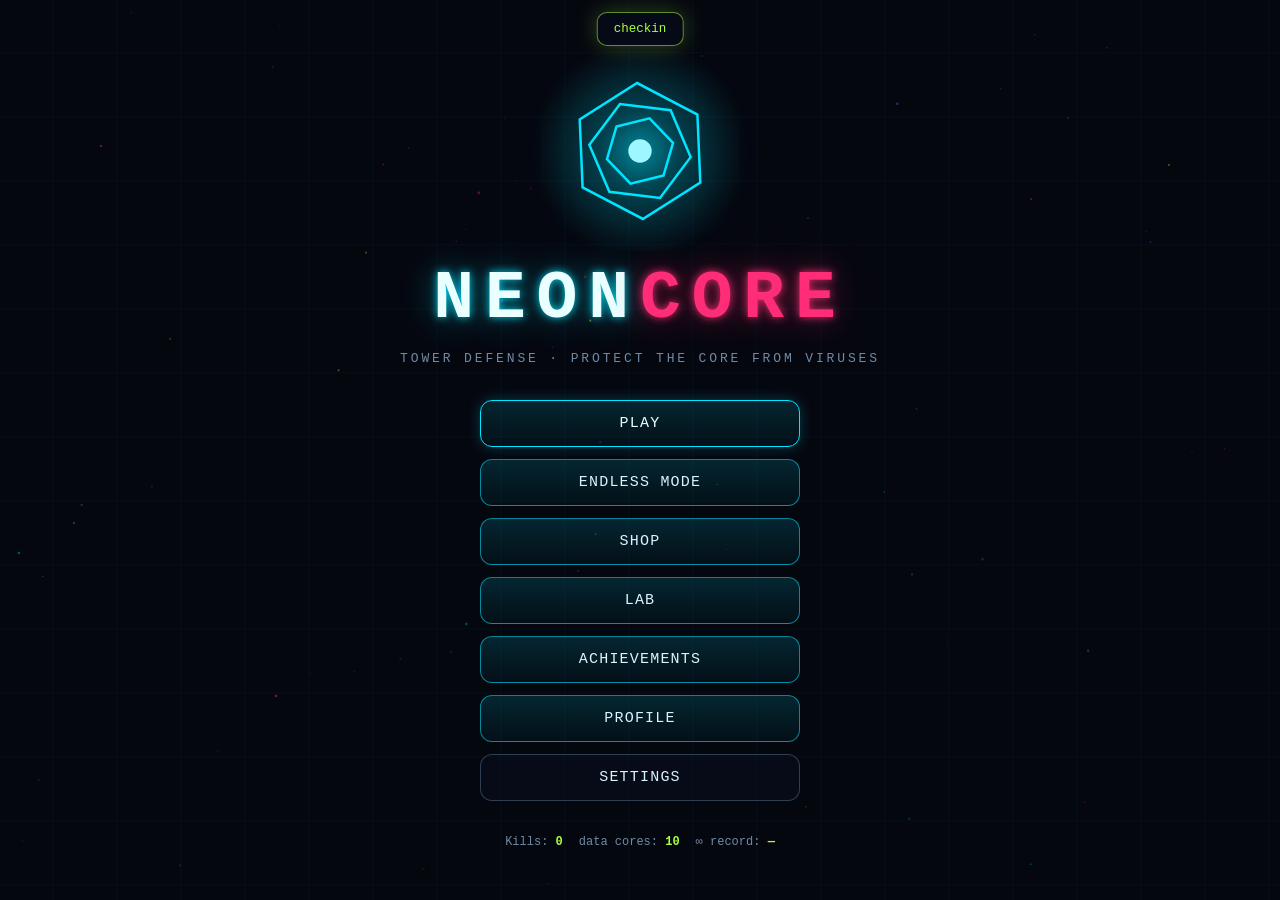
==== index.html @ 655d0794 "Revive for cores on defeat (cost doubles per use), consolation cores, repeat-win cores" ====
<!DOCTYPE html>
<html lang="ru">
<head>
<meta charset="utf-8">
<meta name="viewport" content="width=device-width, initial-scale=1, maximum-scale=1, user-scalable=no, viewport-fit=cover">
<meta name="theme-color" content="#05070f">
<title>NEON CORE — tower defense</title>
<!-- Официальный SDK Telegram Mini Apps: если страница открыта вне Telegram, объект просто не используется -->
<script src="https://telegram.org/js/telegram-web-app.js"></script>
<style>
/* ============ NEON CORE — стили ============ */
:root{
  --bg:#05070f; --bg2:#0a1024;
  --panel:rgba(13,20,40,.88); --panel2:rgba(7,11,24,.92);
  --line:rgba(0,229,255,.22); --line2:rgba(0,229,255,.55);
  --cyan:#00e5ff; --pink:#ff2d78; --lime:#a8ff3e; --amber:#ffb020;
  --violet:#9d5cff; --red:#ff3355; --ice:#4dc3ff;
  --text:#d9f4ff; --dim:#6f8aa8;
  --mono:'Consolas','Cascadia Mono','JetBrains Mono','Courier New',monospace;
  --sans:'Segoe UI',system-ui,-apple-system,Roboto,'Helvetica Neue',sans-serif;
}
*{box-sizing:border-box;margin:0;padding:0}
html,body{height:100%;overflow:hidden}
body{
  background:var(--bg);color:var(--text);font-family:var(--sans);
  -webkit-user-select:none;user-select:none;-webkit-tap-highlight-color:transparent;
  overscroll-behavior:none;
}
button{font-family:inherit;color:inherit;background:none;border:none;cursor:pointer;touch-action:manipulation}
h1,h2,h3{font-weight:600}

/* ---------- фоновая канва меню ---------- */
#bgfx{position:fixed;inset:0;width:100%;height:100%;z-index:0;display:block}

/* ---------- экраны ---------- */
.screen{position:fixed;inset:0;z-index:2;display:none;flex-direction:column}
.screen.active{display:flex}

/* ---------- верхняя панель списков ---------- */
.topbar{
  display:flex;align-items:center;gap:12px;padding:10px 14px;
  padding-top:calc(10px + env(safe-area-inset-top));
  border-bottom:1px solid var(--line);background:var(--panel2);z-index:3;
}
.topbar h2{font-family:var(--mono);letter-spacing:.14em;text-transform:uppercase;font-size:15px;color:var(--cyan);text-shadow:0 0 12px rgba(0,229,255,.6)}
.topbar .chip{margin-left:auto}

/* ---------- кнопки ---------- */
.btn{
  font-family:var(--mono);font-size:13px;letter-spacing:.08em;text-transform:uppercase;
  color:var(--text);background:linear-gradient(180deg,rgba(0,229,255,.14),rgba(0,229,255,.04));
  border:1px solid var(--line2);border-radius:10px;padding:10px 16px;
  transition:box-shadow .15s,transform .05s,background .15s;
}
.btn:hover{box-shadow:0 0 18px rgba(0,229,255,.35);background:linear-gradient(180deg,rgba(0,229,255,.22),rgba(0,229,255,.08))}
.btn:active{transform:scale(.97)}
.btn.primary{border-color:var(--cyan);color:#eaffff;box-shadow:0 0 14px rgba(0,229,255,.25)}
.btn.primary:hover{box-shadow:0 0 26px rgba(0,229,255,.55)}
.btn.danger{border-color:rgba(255,51,85,.6);background:linear-gradient(180deg,rgba(255,51,85,.16),rgba(255,51,85,.05))}
.btn.danger:hover{box-shadow:0 0 18px rgba(255,51,85,.45)}
.btn.ghost{border-color:rgba(111,138,168,.4);background:rgba(10,16,34,.5)}
.btn.big{padding:14px 22px;font-size:15px;border-radius:12px}
.btn:disabled{opacity:.38;cursor:default;box-shadow:none}
.btn.back{padding:8px 14px;font-size:16px}

/* ---------- чипы ---------- */
.chip{
  display:inline-flex;align-items:center;gap:6px;
  background:var(--panel2);border:1px solid var(--line);border-radius:999px;
  padding:6px 12px;font-family:var(--mono);font-size:13px;white-space:nowrap;
}
.chip.cores{color:var(--lime);border-color:rgba(168,255,62,.4);text-shadow:0 0 10px rgba(168,255,62,.5)}

/* ---------- панели ---------- */
/* без backdrop-filter: панели висят над канвой, которая перерисовывается каждый кадр —
   блюр подложки заставил бы пересчитываться на каждом кадре и ронял FPS */
.panel{
  background:rgba(13,20,40,.93);
  border:1px solid var(--line);border-radius:14px;
  box-shadow:0 0 24px rgba(0,229,255,.07),inset 0 0 44px rgba(0,229,255,.03);
}

/* ---------- меню ---------- */
#screen-menu{align-items:center;justify-content:center;text-align:center;gap:8px;padding:20px}
#logo{filter:drop-shadow(0 0 18px rgba(0,229,255,.35))}
.title{
  font-family:var(--mono);font-size:clamp(40px,9vw,68px);letter-spacing:.16em;
  color:#eaffff;text-shadow:0 0 8px rgba(0,229,255,.9),0 0 34px rgba(0,229,255,.45);
  margin-top:6px;line-height:1;
}
.title span{color:var(--pink);text-shadow:0 0 8px rgba(255,45,120,.9),0 0 34px rgba(255,45,120,.5)}
.tagline{font-family:var(--mono);font-size:13px;color:var(--dim);letter-spacing:.22em;text-transform:uppercase;margin:10px 0 26px}
.menu-btns{display:flex;flex-direction:column;gap:12px;width:min(320px,84vw)}
.menu-stats{margin-top:26px;font-family:var(--mono);font-size:12px;color:var(--dim);display:flex;gap:16px;flex-wrap:wrap;justify-content:center}
.menu-stats b{color:var(--lime);font-weight:600}

/* ---------- списки (карты / лаба / ачивки) ---------- */
.scroll-list{flex:1;overflow-y:auto;padding:16px;scrollbar-width:thin}
.scroll-list::-webkit-scrollbar{width:8px}
.scroll-list::-webkit-scrollbar-thumb{background:rgba(0,229,255,.25);border-radius:4px}

/* карты */
.map-grid{display:grid;grid-template-columns:repeat(auto-fill,minmax(230px,1fr));gap:14px;max-width:1100px;margin:0 auto;width:100%}
.map-card{position:relative;padding:12px;cursor:pointer;transition:box-shadow .15s,transform .1s}
.map-card:hover{box-shadow:0 0 26px rgba(0,229,255,.28)}
.map-card canvas{width:100%;height:96px;display:block;border-radius:8px;background:rgba(3,6,14,.8);border:1px solid rgba(0,229,255,.12)}
.map-card .mc-name{font-family:var(--mono);letter-spacing:.08em;text-transform:uppercase;font-size:13px;margin:10px 2px 4px;display:flex;justify-content:space-between;align-items:baseline;gap:6px}
.map-card .mc-name span{overflow:hidden;text-overflow:ellipsis;white-space:nowrap}
.map-card .mc-name em{font-style:normal;color:var(--dim);font-size:11px;white-space:nowrap;flex-shrink:0}
.map-card .mc-row{display:flex;justify-content:space-between;align-items:center;gap:6px;flex-wrap:wrap;margin-top:6px}
.map-card.locked{opacity:.55;cursor:default}
.map-card.locked:hover{box-shadow:none}
.mc-lock{position:absolute;inset:0;display:flex;flex-direction:column;align-items:center;justify-content:center;gap:6px;background:rgba(4,7,16,.72);border-radius:14px;font-family:var(--mono);font-size:12px;letter-spacing:.1em;color:var(--dim)}
.mc-lock b{color:var(--amber);font-size:16px}
.stars{display:flex;gap:3px}
.stars svg{width:17px;height:17px;fill:rgba(111,138,168,.35)}
.stars svg.on{fill:var(--amber);filter:drop-shadow(0 0 5px rgba(255,176,32,.8))}

/* лаборатория */
.lab-list{display:flex;flex-direction:column;gap:12px;max-width:640px;margin:0 auto;width:100%}
.track{display:flex;gap:14px;padding:14px;align-items:center}
.track .t-icon{width:46px;height:46px;flex:none;display:flex;align-items:center;justify-content:center;border-radius:10px;border:1px solid var(--line);background:rgba(0,229,255,.05)}
.track .t-icon svg{width:26px;height:26px;fill:none;stroke:var(--cyan);stroke-width:1.6}
.track .t-main{flex:1;min-width:0}
.track .t-name{font-family:var(--mono);font-size:13px;letter-spacing:.08em;text-transform:uppercase}
.track .t-desc{font-size:12px;color:var(--dim);margin-top:3px}
.track .t-desc b{color:var(--lime);font-weight:600}
.pips{display:flex;gap:4px;margin-top:7px}
.pips i{width:22px;height:6px;border-radius:3px;background:rgba(111,138,168,.25)}
.pips i.on{background:var(--lime);box-shadow:0 0 8px rgba(168,255,62,.6)}
.track .t-buy{display:flex;flex-direction:column;align-items:center;gap:5px}
.track .t-buy .btn{padding:8px 14px;font-size:12px}

/* магазин */
.shop-h{font-family:var(--mono);letter-spacing:.12em;text-transform:uppercase;font-size:12.5px;color:var(--cyan);text-shadow:0 0 10px rgba(0,229,255,.5);margin:18px 2px 8px}
.shop-item{display:flex;align-items:center;gap:12px;padding:10px 12px;margin:8px 0}
.shop-item.sel{border-color:rgba(168,255,62,.5);box-shadow:0 0 16px rgba(168,255,62,.15)}
.shop-item canvas{width:150px;height:44px;flex-shrink:0;background:rgba(3,6,14,.7);border-radius:8px}
.si-main{flex:1;min-width:0}
.si-name{font-family:var(--mono);font-size:12.5px;letter-spacing:.04em}
.si-desc{font-size:11.5px;color:var(--dim);margin-top:2px}
.si-have{font-family:var(--mono);font-size:11px;color:var(--lime);margin-top:2px}
.si-price{font-family:var(--mono);font-size:13px;color:var(--lime);white-space:nowrap}
.shop-item .btn{white-space:nowrap}

/* профиль */
.stat-list{padding:8px 6px}
.stat-row{display:flex;justify-content:space-between;align-items:center;gap:10px;padding:11px 14px;border-bottom:1px solid rgba(0,229,255,.08);font-family:var(--mono);font-size:13px}
.stat-row:last-child{border-bottom:none}
.stat-row span{color:var(--dim)}
.stat-row b{color:var(--text);font-weight:600}
.stat-row b.hi{color:var(--lime);text-shadow:0 0 8px rgba(168,255,62,.4)}

/* достижения */
.ach-grid{display:grid;grid-template-columns:repeat(auto-fill,minmax(240px,1fr));gap:12px;max-width:1000px;margin:0 auto;width:100%}
.ach-card{padding:13px 14px}
.ach-card .a-name{font-family:var(--mono);font-size:13px;letter-spacing:.06em;display:flex;justify-content:space-between;gap:8px}
.ach-card .a-name .rw{color:var(--lime);font-size:12px;white-space:nowrap}
.ach-card .a-desc{font-size:12px;color:var(--dim);margin-top:5px}
.ach-card .a-bar{height:5px;border-radius:3px;background:rgba(111,138,168,.2);margin-top:9px;overflow:hidden}
.ach-card .a-bar i{display:block;height:100%;background:linear-gradient(90deg,var(--cyan),var(--lime));border-radius:3px}
.ach-card.unlocked{border-color:rgba(168,255,62,.45);box-shadow:0 0 18px rgba(168,255,62,.12)}
.ach-card.unlocked .a-name{color:var(--lime)}

/* ---------- игровой экран ---------- */
#screen-game.active{display:grid;grid-template-rows:auto 1fr auto}
#hud{
  display:flex;align-items:center;gap:8px;padding:8px 10px;flex-wrap:wrap;
  padding-top:calc(8px + env(safe-area-inset-top));
  background:var(--panel2);border-bottom:1px solid var(--line);z-index:6;
}
.hud-spacer{flex:1;min-width:8px}
#hud .chip{padding:5px 11px;font-size:13px}
#hud .chip.money{color:var(--lime);border-color:rgba(168,255,62,.35)}
#hud .chip.lives{color:#ff9db8;border-color:rgba(255,45,120,.4)}
#hud .chip.lives.low{color:var(--red);border-color:var(--red);animation:blink 1s infinite}
@keyframes blink{50%{opacity:.45}}
.hbtn{
  width:38px;height:34px;border-radius:9px;border:1px solid var(--line2);
  background:linear-gradient(180deg,rgba(0,229,255,.12),rgba(0,229,255,.03));
  font-family:var(--mono);font-size:13px;color:var(--text);display:flex;align-items:center;justify-content:center;
}
.hbtn:hover{box-shadow:0 0 14px rgba(0,229,255,.4)}
.hbtn svg{width:17px;height:17px;fill:var(--text)}
.hbtn b{font-family:var(--mono);font-size:14px;color:var(--text)}
.hbtn .cdt{position:absolute;bottom:1px;right:3px;font-family:var(--mono);font-size:9px;color:var(--amber)}
.hbtn{position:relative}
.hbtn.cd{opacity:.4}
.hbtn.ab{border-color:rgba(125,249,255,.5)}
.hbtn.arm{border-color:#7df9ff;box-shadow:0 0 16px rgba(125,249,255,.7);color:#7df9ff}
.hbtn.act{border-color:var(--amber);box-shadow:0 0 16px rgba(255,176,32,.8)}
.hbtn.on{border-color:var(--lime);color:var(--lime);box-shadow:0 0 12px rgba(168,255,62,.4)}
.pv.mod{font-family:var(--mono);letter-spacing:.04em;cursor:help}

#boardwrap{position:relative;min-height:0;overflow:hidden}
#board{position:absolute;inset:0;width:100%;height:100%;display:block;touch-action:none}

/* кнопка волны + превью */
#nextwave{
  position:absolute;right:10px;bottom:10px;z-index:5;display:flex;align-items:center;gap:10px;
  padding:8px 10px;border-radius:12px;
}
#btn-wave{padding:10px 16px;font-size:13px}
#wave-preview{display:flex;gap:7px;flex-wrap:wrap;max-width:220px}
.pv{display:inline-flex;align-items:center;gap:4px;font-family:var(--mono);font-size:11px;color:var(--dim);background:rgba(3,6,14,.6);border:1px solid rgba(111,138,168,.25);border-radius:6px;padding:3px 6px}
.pv i{width:9px;height:9px;transform:rotate(45deg);border-radius:2px;display:inline-block;box-shadow:0 0 6px currentColor}
.pv.boss i{width:13px;height:13px;border-radius:3px}

/* инспектор башни */
#inspector{position:absolute;left:10px;bottom:10px;z-index:5;width:min(300px,calc(100% - 20px));padding:12px 14px;display:none}
#inspector.open{display:block}
#inspector .i-head{display:flex;align-items:center;gap:8px}
#inspector .i-head img{width:34px;height:34px}
#inspector .i-name{font-family:var(--mono);font-size:13px;letter-spacing:.08em;text-transform:uppercase}
#inspector .i-lvl{display:flex;gap:3px;margin-top:4px}
#inspector .i-lvl i{width:16px;height:5px;border-radius:2px;background:rgba(111,138,168,.3)}
#inspector .i-lvl i.on{background:var(--cyan);box-shadow:0 0 6px rgba(0,229,255,.7)}
#inspector .i-close{margin-left:auto;font-size:15px;color:var(--dim);padding:2px 8px}
#inspector .i-stats{display:grid;grid-template-columns:1fr 1fr;gap:4px 12px;margin:10px 0;font-family:var(--mono);font-size:12px}
#inspector .i-stats span{color:var(--dim)}
#inspector .i-stats b{font-weight:600;color:var(--text);text-align:right}
#inspector .i-btns{display:flex;gap:8px;flex-wrap:wrap}
#inspector .i-btns .btn{padding:8px 12px;font-size:11px;flex:1;min-width:70px}
#inspector .i-next{font-family:var(--mono);font-size:11px;color:var(--lime);margin-bottom:8px}
#inspector .i-diff{display:flex;flex-direction:column;gap:3px;margin-bottom:10px;font-family:var(--mono);font-size:11.5px}
#inspector .i-drow{display:flex;align-items:center;gap:6px}
#inspector .i-drow span{color:var(--dim);flex:1}
#inspector .i-drow b{font-weight:600;color:var(--text)}
#inspector .i-drow em{font-style:normal;color:var(--dim)}
@media (max-width:560px){
  body.ins-open #nextwave{display:none}
}

/* баннер волны */
#wavebanner{position:absolute;inset:0;display:flex;flex-direction:column;align-items:center;justify-content:center;pointer-events:none;z-index:7}
.banner-text{
  font-family:var(--mono);font-size:clamp(26px,6vw,44px);letter-spacing:.3em;text-transform:uppercase;
  color:#eaffff;text-shadow:0 0 14px rgba(0,229,255,.9),0 0 44px rgba(0,229,255,.5);
  opacity:0;
}
.banner-text.pink{text-shadow:0 0 14px rgba(255,45,120,.95),0 0 44px rgba(255,45,120,.55);color:#ffe6f0}
.banner-text.show{animation:bannerIn 2.2s ease forwards}
.banner-sub{font-family:var(--mono);font-size:13px;letter-spacing:.14em;color:var(--amber);text-shadow:0 0 12px rgba(255,176,32,.8);margin-top:10px;opacity:0}
.banner-sub.show{animation:bannerIn 2.6s ease forwards}
@keyframes bannerIn{
  0%{opacity:0;transform:scale(.85);letter-spacing:.55em}
  18%{opacity:1;transform:scale(1)}
  78%{opacity:1}
  100%{opacity:0;transform:scale(1.04)}
}

/* подсказка */
.hint{
  position:absolute;left:50%;bottom:14px;transform:translateX(-50%);z-index:6;
  padding:9px 16px;border-radius:999px;font-family:var(--mono);font-size:12.5px;letter-spacing:.04em;
  color:var(--amber);border-color:rgba(255,176,32,.5);
  box-shadow:0 0 22px rgba(255,176,32,.18);animation:hintPulse 1.6s ease-in-out infinite;max-width:88%;text-align:center;
}
@keyframes hintPulse{50%{box-shadow:0 0 34px rgba(255,176,32,.4)}}

/* полоса босса */
#bossbar{position:absolute;top:10px;left:50%;transform:translateX(-50%);z-index:5;width:min(420px,72%);display:none;flex-direction:column;gap:4px;padding:8px 12px;border-radius:10px}
#bossbar.show{display:flex}
#bossbar .b-name{font-family:var(--mono);font-size:11px;letter-spacing:.24em;color:var(--pink);text-align:center;text-shadow:0 0 10px rgba(255,45,120,.8)}
#bossbar .b-track{height:8px;border-radius:4px;background:rgba(255,45,120,.15);overflow:hidden;border:1px solid rgba(255,45,120,.4)}
#bossbar .b-fill{height:100%;width:100%;background:linear-gradient(90deg,#ff2d78,#ff7a2d);box-shadow:0 0 12px rgba(255,45,120,.8);transition:width .15s linear}

/* панель строительства */
#buildbar{
  display:flex;gap:8px;padding:8px 10px;padding-bottom:calc(8px + env(safe-area-inset-bottom));
  overflow-x:auto;background:var(--panel2);border-top:1px solid var(--line);z-index:6;scrollbar-width:none;
}
#buildbar::-webkit-scrollbar{display:none}
.tcard{
  flex:none;width:76px;border-radius:12px;border:1px solid var(--line);
  background:var(--panel);padding:7px 4px 6px;display:flex;flex-direction:column;align-items:center;gap:2px;
  transition:box-shadow .12s,border-color .12s,opacity .12s;position:relative;
}
.tcard img{width:40px;height:40px;pointer-events:none}
.tcard .tc-cost{font-family:var(--mono);font-size:12px;color:var(--lime)}
.tcard .tc-key{position:absolute;top:3px;left:6px;font-family:var(--mono);font-size:9px;color:var(--dim)}
.tcard:hover{box-shadow:0 0 16px rgba(0,229,255,.3)}
.tcard.sel{border-color:var(--cyan);box-shadow:0 0 20px rgba(0,229,255,.5);background:rgba(0,229,255,.08)}
.tcard.off{opacity:.38}
.tcard.off .tc-cost{color:var(--red)}

/* ---------- модальные окна ---------- */
.overlay{position:fixed;inset:0;z-index:20;display:flex;align-items:center;justify-content:center;background:rgba(3,5,12,.72);backdrop-filter:blur(5px)}
.overlay[hidden]{display:none}
.modal{width:min(430px,92vw);max-height:86vh;overflow-y:auto;padding:22px 22px 20px;scrollbar-width:thin}
.modal h3{font-family:var(--mono);letter-spacing:.2em;text-transform:uppercase;font-size:16px;text-align:center;margin-bottom:16px;color:var(--cyan);text-shadow:0 0 14px rgba(0,229,255,.6)}
.modal h3.pink{color:var(--pink);text-shadow:0 0 14px rgba(255,45,120,.7)}
.modal h3.lime{color:var(--lime);text-shadow:0 0 14px rgba(168,255,62,.6)}
.modal .m-btns{display:flex;flex-direction:column;gap:10px;margin-top:16px}
.modal .m-row{display:flex;justify-content:space-between;align-items:center;gap:10px;padding:9px 0;font-family:var(--mono);font-size:13px}
.modal .m-row span{color:var(--dim)}
.modal .m-text{font-size:13px;color:var(--dim);text-align:center;line-height:1.5}
.save-ta{
  width:100%;height:72px;resize:none;margin-top:10px;
  background:rgba(3,6,14,.8);border:1px solid var(--line);border-radius:8px;
  color:var(--dim);font-family:var(--mono);font-size:10px;padding:8px;
  -webkit-user-select:text;user-select:text;
}
.seg{display:flex;border:1px solid var(--line);border-radius:9px;overflow:hidden}
.seg button{padding:7px 14px;font-family:var(--mono);font-size:12px;color:var(--dim)}
.seg button.on{background:rgba(0,229,255,.18);color:var(--text)}
.v-stars{display:flex;justify-content:center;gap:10px;margin:6px 0 14px}
.v-stars svg{width:44px;height:44px;fill:rgba(111,138,168,.3);opacity:0;transform:scale(.3)}
.v-stars svg.on{fill:var(--amber);filter:drop-shadow(0 0 10px rgba(255,176,32,.9))}
.v-stars svg.pop{animation:starPop .5s cubic-bezier(.2,1.6,.4,1) forwards}
@keyframes starPop{to{opacity:1;transform:scale(1)}}
.v-reward{text-align:center;font-family:var(--mono);color:var(--lime);font-size:14px;margin-bottom:6px;text-shadow:0 0 12px rgba(168,255,62,.5)}
.v-sub{text-align:center;font-family:var(--mono);font-size:12px;color:var(--dim);margin-bottom:8px}
.v-weapons{display:flex;flex-direction:column;gap:6px;margin:0 4px 8px}
.v-weapon{display:flex;align-items:center;gap:8px;font-family:var(--mono);font-size:11.5px}
.v-weapon span{width:86px;white-space:nowrap;overflow:hidden;text-overflow:ellipsis}
.v-weapon i{flex:1;height:7px;border-radius:4px;background:rgba(111,138,168,.2);overflow:hidden}
.v-weapon i b{display:block;height:100%;background:linear-gradient(90deg,var(--cyan),var(--lime));border-radius:4px}
.v-weapon em{font-style:normal;width:34px;text-align:right;color:var(--dim)}

/* ---------- иконка переносимой башни ---------- */
.dragicon{
  position:fixed;z-index:55;width:46px;height:46px;pointer-events:none;
  transform:translate(-50%,-75%);
  filter:drop-shadow(0 0 10px rgba(0,229,255,.7));
}
.dragicon[hidden]{display:none}

/* ---------- тултип башни ---------- */
.tt{
  position:fixed;z-index:40;width:250px;padding:11px 13px;pointer-events:none;
  background:rgba(7,11,24,.96);
  box-shadow:0 0 26px rgba(0,229,255,.16);
}
.tt .tt-name{font-family:var(--mono);font-size:13px;letter-spacing:.08em;text-transform:uppercase}
.tt .tt-desc{font-size:11.5px;color:var(--dim);margin:4px 0 8px}
.tt .tt-rows{display:grid;grid-template-columns:1fr 1fr;gap:3px 12px;font-family:var(--mono);font-size:11.5px}
.tt .tt-rows span{color:var(--dim)}
.tt .tt-rows b{font-weight:600;text-align:right}
.tt .tt-foot{margin-top:8px;font-family:var(--mono);font-size:12px;color:var(--lime)}
.tt .tt-key{color:var(--dim)}

/* ---------- тосты ---------- */
#toasts{position:fixed;top:calc(12px + env(safe-area-inset-top));left:50%;transform:translateX(-50%);z-index:30;display:flex;flex-direction:column;gap:8px;align-items:center;pointer-events:none;width:max-content;max-width:92vw}
.toast{
  background:var(--panel2);border:1px solid var(--line2);border-radius:10px;padding:9px 16px;
  font-family:var(--mono);font-size:12.5px;box-shadow:0 0 22px rgba(0,229,255,.2);
  animation:toastIn .3s ease;max-width:100%;text-align:center;
}
.toast.ach{border-color:rgba(168,255,62,.55);color:var(--lime);box-shadow:0 0 22px rgba(168,255,62,.25)}
.toast.warn{border-color:rgba(255,176,32,.55);color:var(--amber)}
@keyframes toastIn{from{opacity:0;transform:translateY(-8px)}to{opacity:1}}
.toast.out{opacity:0;transition:opacity .4s}

/* ---------- адаптив ---------- */
@media (orientation:landscape) and (min-width:900px){
  #inspector{left:auto;right:10px;top:64px;bottom:auto}
}
/* ---------- телефон в портрете ---------- */
@media (max-width:560px){
  /* HUD: крупные тач-цели, перенос на вторую строку при нехватке места */
  #hud{gap:6px;padding:6px 8px}
  #hud .chip{font-size:12px;padding:6px 10px}
  .hbtn{width:40px;height:38px}
  .hbtn b{font-size:15px}

  /* кнопка волны — полноширинная панель, превью под ней скроллится */
  #nextwave{left:6px;right:6px;bottom:6px;flex-wrap:wrap;gap:6px;padding:8px;border-radius:12px}
  #btn-wave{flex:1 1 100%;font-size:14px;padding:12px 16px}
  #wave-preview{flex:1 1 100%;display:flex;flex-wrap:nowrap;overflow-x:auto;gap:6px;max-width:none;padding:2px;scrollbar-width:none}
  #wave-preview::-webkit-scrollbar{display:none}
  .pv{flex:none}

  /* инспектор — шторка снизу над панелью строительства */
  #inspector{left:6px;right:6px;width:auto;top:auto;bottom:6px;max-height:44%;overflow-y:auto;border-radius:12px}

  /* подсказка — под HUD */
  .hint{top:calc(6px + env(safe-area-inset-top));bottom:auto;left:8px;right:8px;transform:none;max-width:none}

  /* панель строительства: крупные карточки */
  .tcard{width:72px;padding:8px 4px 7px}
  .tcard img{width:40px;height:40px}
  .tcard .tc-cost{font-size:13px}
  #buildbar{gap:6px;padding:8px 8px calc(8px + env(safe-area-inset-bottom))}

  /* карты: 1 колонка на портретном телефоне, крупные карточки */
  .map-grid{grid-template-columns:1fr;gap:12px;max-width:440px}
  .map-card{padding:13px 14px;border-radius:14px}
  .map-card canvas{height:115px}
  .map-card .mc-name{font-size:13.5px;margin:10px 0 6px;align-items:center}
  .map-card .mc-name em{font-size:11.5px;color:var(--cyan);opacity:.85}
  .map-card .mc-row{margin-top:8px;gap:8px;flex-wrap:wrap}
  .map-card .mc-row .chip{font-size:11.5px;padding:4px 10px;max-width:100%}
  .map-card .stars{flex-shrink:0}
  .map-card .stars svg{width:18px;height:18px}
  .banner-text{font-size:22px}
  .modal{width:min(430px,94vw)}
}
@media (min-width:561px) and (max-width:820px){
  .map-grid{grid-template-columns:repeat(2,1fr);gap:14px}
}
/* ---------- телефон боком: ужимаем панели, чтобы всё влезло по высоте ---------- */
@media (max-height:460px) and (orientation:landscape){
  #hud{padding:4px 8px;gap:6px}
  #hud .chip{padding:3px 8px;font-size:11.5px}
  .hbtn{width:34px;height:30px}
  .hbtn b{font-size:12px}
  .tcard{width:58px;padding:4px 3px}
  .tcard img{width:28px;height:28px}
  .tcard .tc-cost{font-size:11px}
  #buildbar{padding:4px 8px calc(4px + env(safe-area-inset-bottom))}
  #nextwave{padding:5px 8px;bottom:4px;right:4px}
  #btn-wave{padding:7px 12px;font-size:12px}
  #wave-preview{display:none}
  #inspector{width:260px;max-height:70%}
  .hint{bottom:8px}
}
</style>
</head>
<body>
<canvas id="bgfx"></canvas>

<!-- ГЛАВНОЕ МЕНЮ -->
<section id="screen-menu" class="screen">
  <canvas id="logo" width="200" height="200"></canvas>
  <h1 class="title">NEON<span>CORE</span></h1>
  <div class="tagline" data-i="tagline"></div>
  <div class="menu-btns">
    <button class="btn primary big" id="btn-play" data-i="play"></button>
    <button class="btn big" id="btn-endless" data-i="menu_endless"></button>
    <button class="btn big" id="btn-shop" data-i="shop"></button>
    <button class="btn big" id="btn-lab" data-i="lab"></button>
    <button class="btn big" id="btn-ach" data-i="ach"></button>
    <button class="btn big" id="btn-profile" data-i="profile"></button>
    <button class="btn ghost big" id="btn-settings" data-i="settings"></button>
  </div>
  <div class="menu-stats" id="menu-stats"></div>
</section>

<!-- ВЫБОР КАРТЫ -->
<section id="screen-maps" class="screen">
  <header class="topbar">
    <button class="btn back" id="maps-back">←</button>
    <h2 data-i="select_map"></h2>
    <div class="chip cores" id="maps-stars"></div>
  </header>
  <div class="scroll-list"><div class="map-grid" id="map-grid"></div></div>
</section>

<!-- ЛАБОРАТОРИЯ (мета-прокачка) -->
<section id="screen-lab" class="screen">
  <header class="topbar">
    <button class="btn back" id="lab-back">←</button>
    <h2 data-i="lab"></h2>
    <div class="chip cores" id="lab-cores"></div>
  </header>
  <div class="scroll-list"><div class="lab-list" id="lab-list"></div></div>
</section>

<!-- МАГАЗИН -->
<section id="screen-shop" class="screen">
  <header class="topbar">
    <button class="btn back" id="shop-back">←</button>
    <h2 data-i="shop"></h2>
    <div class="chip cores" id="shop-cores"></div>
  </header>
  <div class="scroll-list"><div id="shop-list" style="max-width:640px;margin:0 auto;width:100%"></div></div>
</section>

<!-- ПРОФИЛЬ -->
<section id="screen-profile" class="screen">
  <header class="topbar">
    <button class="btn back" id="profile-back">←</button>
    <h2 data-i="profile"></h2>
    <div class="chip cores" id="profile-stars"></div>
  </header>
  <div class="scroll-list"><div class="panel stat-list" id="profile-list" style="max-width:560px;margin:0 auto;width:100%"></div></div>
</section>

<!-- ДОСТИЖЕНИЯ -->
<section id="screen-ach" class="screen">
  <header class="topbar">
    <button class="btn back" id="ach-back">←</button>
    <h2 data-i="ach"></h2>
    <div class="chip" id="ach-count"></div>
  </header>
  <div class="scroll-list"><div class="ach-grid" id="ach-grid"></div></div>
</section>

<!-- ИГРА -->
<section id="screen-game" class="screen">
  <div id="hud">
    <div class="chip" id="hud-wave"></div>
    <div class="chip money" id="hud-cash"></div>
    <div class="chip lives" id="hud-lives"></div>
    <div class="hud-spacer"></div>
    <button class="hbtn ab" id="btn-ab-emp" title="Q"></button>
    <button class="hbtn ab" id="btn-ab-over" title="E"></button>
    <button class="hbtn" id="btn-full"></button>
    <button class="hbtn" id="btn-speed" title="F">1×</button>
    <button class="hbtn" id="btn-auto" title="R">A</button>
    <button class="hbtn" id="btn-pause" title="Space"></button>
    <button class="hbtn" id="btn-home" title="Esc"></button>
  </div>
  <div id="boardwrap">
    <canvas id="board"></canvas>
    <div id="bossbar"><div class="b-name" id="boss-name"></div><div class="b-track"><div class="b-fill" id="boss-fill"></div></div></div>
    <div id="inspector" class="panel"></div>
    <div id="nextwave" class="panel">
      <button id="btn-wave" class="btn primary"></button>
      <div id="wave-preview"></div>
    </div>
    <div id="wavebanner"><div class="banner-text" id="banner-text"></div><div class="banner-sub" id="banner-sub"></div></div>
    <div id="hint" class="panel hint" hidden></div>
  </div>
  <div id="buildbar"></div>
</section>

<!-- МОДАЛЬНЫЕ ОКНА И ТОСТЫ -->
<img id="dragicon" class="dragicon" hidden alt="">
<div id="tt" class="panel tt" hidden></div>
<div id="overlay" class="overlay" hidden><div class="modal panel" id="modal"></div></div>
<div id="toasts"></div>
<script>
'use strict';
/* ==================== I18N: два языка интерфейса ==================== */
const I18N = {
ru: {
  tagline:'tower defense · защити ядро от вирусов',
  play:'Играть', lab:'Лаборатория', ach:'Достижения', settings:'Настройки',
  menu_endless:'Бесконечный режим', endless_title:'Бесконечный · рекорды',
  profile:'Профиль', pr_games:'Партий сыграно', pr_wins:'Побед',
  pr_kills:'Уничтожено вирусов', pr_bosses:'Побеждено боссов', pr_endless:'∞ рекорд',
  pr_stars:'Звёзды', pr_ach:'Достижения', pr_towers:'Построено башен',
  pr_money:'Заработано данных', pr_branches:'Специализаций выбрано',
  v_chain:'СЕКТОР ЗАЧИЩЕН', v_chain_next:'Переход на карту:', s_vol:'Громкость',
  endless_empty:'Пока пусто — победи хотя бы на одной карте, и её ∞-режим появится здесь',
  cores:'ядер данных',
  hello_tpl:'Привет, {n}',
  select_map:'Выбор карты', stars_total:'звёзд', need_stars:'Нужно {n}★',
  endless_best:'∞ рекорд: волна {n}', endless_locked:'∞ — после победы',
  endless:'Бесконечный', diff:['Прогрев','Норма','Риск','Опасно','Жёстко','Критично','Легенда','Хаос','Кошмар','Апокалипсис'],
  map_boot:'Загрузочный сектор', map_spiral:'Спираль', map_fork:'Развилка',
  map_serpent:'Змейка', map_vortex:'Воронка', map_siege:'Осада', map_bastion:'Бастион',
  map_trinity:'Тринити', map_gates:'Четыре врат', map_mega:'Мегаспираль',

  ab_emp:'ЭМИ-импульс', ab_emp_d:'Оглушает всех вирусов в выбранной области',
  ab_over:'Перегрузка', ab_over_d:'+60% к темпу всех башен на 6 секунд',
  ab_ready:'готова',
  wm_gold:'ЗОЛОТАЯ ВОЛНА', wm_gold_d:'Награда ×2.5',
  wm_storm:'ШТУРМ', wm_storm_d:'Вирусы быстрее на 30%',
  wm_armor:'БРОНЕКОЛОННА', wm_armor_d:'Вирусы получают +3 брони',
  st_amp:'Усиление', st_poison:'Яд за стак', tw_amp:'Амплифер', tw_amp_d:'Усиливает соседние башни',
  tw_toxin:'Токсин', tw_toxin_d:'Стакающий яд, игнорирует броню',
  br_toxin_a:'Чума', br_toxin_b:'Кислота',
  tw_mortar:'Мортира', tw_mortar_d:'Ракеты по дуге на большие дистанции, не бьёт вплотную',
  br_mortar_a:'Кассета', br_mortar_b:'Фугас',
  st_min:'Мин. дистанция', pan_hint:'Большое поле: веди пальцем, чтобы двигать камеру',
  endless_arena:'ОСОБОЕ ПОЛЕ',
  auto_btn:'Авто', auto_tip:'Автостарт волн',

  lab:'Лаборатория', maxed:'МАКС', buy:'Купить',
  meta_dmg:'Калибровка орудий', meta_dmg_d:'Урон всех башен: <b>+{n}%</b>',
  meta_lives:'Резерв ядра', meta_lives_d:'Жизни ядра: <b>+{n}</b>',
  meta_cash:'Стартовый капитал', meta_cash_d:'Деньги в начале карты: <b>+{n}$</b>',
  meta_income:'Добыча данных', meta_income_d:'Награды за вирусы и волны: <b>+{n}%</b>',

  ach_of:'{a}/{b}',
  a_kill100:'Первая кровь', a_kill100_d:'Уничтожить 100 вирусов',
  a_build25:'Строитель', a_build25_d:'Построить 25 башен',
  a_max8:'Архитектор', a_max8_d:'Держать 8 башен одновременно',
  a_towerl3:'Инженер', a_towerl3_d:'Улучшить башню до 3 уровня',
  a_money:'Экономист', a_money_d:'Заработать 5 000$ за всё время',
  a_star3:'Эталон', a_star3_d:'Получить 3 звезды на любой карте',
  a_clean10:'Держи строй', a_clean10_d:'10 волн подряд без потери жизней',
  a_boss1:'Босс-план', a_boss1_d:'Победить первого босса',
  a_boss10:'Охотник на боссов', a_boss10_d:'Победить 10 боссов',
  a_endless30:'Выживший', a_endless30_d:'Дойти до 30 волны в бесконечном режиме',
  a_towers:'Коллекционер', a_towers_d:'Открыть все башни',
  a_maps:'Картограф', a_maps_d:'Открыть все карты',
  a_stars21:'Легенда сети', a_stars21_d:'Собрать все звёзды на всех картах',
  a_spec5:'Специалист', a_spec5_d:'Выбрать 5 специализаций 3-го уровня',
  a_amp2:'Резонанс', a_amp2_d:'Держать 2 Амплифера одновременно',
  v_top:'Самые эффективные орудия', nova:'НОВА',

  wave_tpl:'Волна {n}/{m}', wave_endless:'Волна {n} ∞',
  start_wave:'Старт · волна {n}', left_tpl:'Волна {n} · осталось {m}',
  boss_wave:'БОСС',
  h_place:'Выбери башню и поставь её рядом с трассой',
  h_wave:'Запусти первую волну ▶',

  st_dmg:'Урон', st_rate:'Темп', st_range:'Радиус', st_slow:'Замедл.',
  st_dps:'Урон/с', st_chain:'Цепь', st_splash:'Радиус взрыва', st_pierce:'Пробитие',
  st_prod:'Доход', st_ramp:'Разгон', sec_per:'/с', lvl_short:'ур.', st_armor_short:'броня',
  target:'Цель', t_first:'Первый', t_last:'Последний', t_strong:'Сильный',
  upgrade:'Улучшить', sell:'Продать', maxlvl:'МАКС. УРОВЕНЬ',
  next_lvl:'Улучшение:', tower_locked:'Нужно {n}★ — смотри Лабораторию',

  tw_pulse:'Пульсар', tw_pulse_d:'Быстрый одиночный огонь',
  tw_cryo:'Крио-эмиттер', tw_cryo_d:'Поле: замедляет и жжёт',
  tw_missile:'Ракеты', tw_missile_d:'Взрыв по площади',
  tw_tesla:'Тесла', tw_tesla_d:'Молния по цепочке',
  tw_sniper:'Снайпер', tw_sniper_d:'Дальний, ломает броню',
  tw_bank:'Майнер', tw_bank_d:'Добывает деньги сам',
  tw_beam:'Лазер', tw_beam_d:'Луч с разгоном урона',

  en_drone:'Дрон', en_drone_d:'Обычный вирус-разведчик',
  en_bit:'Бит', en_bit_d:'Мелочь, идёт плотным роем',
  en_sprinter:'Спринтер', en_sprinter_d:'Очень быстрый',
  en_tank:'Броневик', en_tank_d:'Броня гасит урон',
  en_mender:'Медик', en_mender_d:'Лечит соседей — бей первым',
  en_phantom:'Фантом', en_phantom_d:'Уходит в нефазовое состояние и неуязвим',
  en_aegis:'Эгида', en_aegis_d:'Щит регенерирует, если не бить',
  en_splitter:'Делитель', en_splitter_d:'При смерти распадается на два бита',
  br_pulse_a:'Скорострел', br_pulse_b:'Тяжёлый',
  br_cryo_a:'Мороз', br_cryo_b:'Стужа',
  br_missile_a:'Кассета', br_missile_b:'Бур',
  br_tesla_a:'Цепь', br_tesla_b:'Разряд',
  br_sniper_a:'Пробой', br_sniper_b:'Дуэль',
  br_bank_a:'Вклад', br_bank_b:'Сеть',
  br_beam_a:'Лазер', br_beam_b:'Резак',
  br_amp_a:'Сеть', br_amp_b:'Фокус',
  en_boss:'Босс', en_boss_d:'Огромная угроза ядру',
  m_swift:'УСКОРЕНИЕ', m_hard:'БРОНЯ', m_emp:'ЭМИ',
  new_enemy:'Новый вирус: {name}', new_mut:'Мутация: {name}',
  b_titan:'ТИТАН', b_hydra:'ГИДРА', b_surge:'ИМПУЛЬС',

  v_title:'ЯДРО ЗАЩИЩЕНО', v_reward:'+{n} ядер данных', v_endless:'∞ режим открыт',
  v_next:'Следующая карта', v_maps:'К картам', v_lab:'В лабораторию',
  v_endless_btn:'Бесконечный режим', v_unlocked_map:'Открыта карта: {name}',
  v_unlocked_tower:'Открыта башня: {name}',
  d_title:'ЯДРО ПАЛ', d_wave:'Волна: {n}',
  d_retry:'Заново', d_maps:'К картам',
  p_title:'Пауза', p_resume:'Продолжить', p_restart:'Заново', p_exit:'Выйти на карты',
  exit_q:'Выйти? Прогресс карты не сохранится.',
  s_title:'Настройки', s_sound:'Звук', on:'вкл', off:'выкл', s_lang:'Язык',
  s_gfx:'Графика', gfx_hi:'высокая', gfx_lo:'низкая',
  s_reset:'Сбросить прогресс', s_reset_c:'Сбросить ВЕСЬ прогресс без возврата?',
  s_export:'Экспорт прогресса', s_import:'Загрузить из кода', s_import_ph:'Вставь код сохранения сюда',
  s_exp_ok:'Код скопирован в буфер обмена', s_imp_bad:'Неверный код сохранения', s_imp_ok:'Прогресс загружен',
  yes:'Да', no:'Нет', s_note:'Прогресс хранится локально в этом браузере.',
  t_ach:'Достижение: {name} · +{r}', t_tower:'Новая башня: {name}',
  t_map:'Новая карта: {name}', t_core:'+{n} ядер данных',
  speed_x:'{n}×', stats_kills:'Убито', stats_best:'∞ рекорд',
},
en: {
  tagline:'tower defense · protect the core from viruses',
  play:'Play', lab:'Lab', ach:'Achievements', settings:'Settings',
  menu_endless:'Endless mode', endless_title:'Endless · records',
  profile:'Profile', pr_games:'Games played', pr_wins:'Victories',
  pr_kills:'Viruses destroyed', pr_bosses:'Bosses defeated', pr_endless:'∞ record',
  pr_stars:'Stars', pr_ach:'Achievements', pr_towers:'Towers built',
  pr_money:'Data earned', pr_branches:'Specializations picked',
  v_chain:'SECTOR CLEARED', v_chain_next:'Moving to map:', s_vol:'Volume',
  endless_empty:'Nothing here yet — win at least one map and its ∞ mode shows up',
  cores:'data cores',
  hello_tpl:'Hi, {n}',
  select_map:'Select map', stars_total:'stars', need_stars:'Requires {n}★',
  endless_best:'∞ record: wave {n}', endless_locked:'∞ — after victory',
  endless:'Endless', diff:['Warmup','Normal','Risky','Danger','Tough','Critical','Legend','Chaos','Nightmare','Apocalypse'],
  map_boot:'Boot Sector', map_spiral:'Spiral', map_fork:'Fork',
  map_serpent:'Serpent', map_vortex:'Vortex', map_siege:'Siege', map_bastion:'Bastion',
  map_trinity:'Trinity', map_gates:'Four Gates', map_mega:'Megaspiral',

  ab_emp:'EMP pulse', ab_emp_d:'Stuns all viruses in the chosen area',
  ab_over:'Overdrive', ab_over_d:'+60% tower rate for 6 seconds',
  ab_ready:'ready',
  wm_gold:'GOLD WAVE', wm_gold_d:'Rewards ×2.5',
  wm_storm:'ONSLAUGHT', wm_storm_d:'Viruses 30% faster',
  wm_armor:'ARMOR COLUMN', wm_armor_d:'Viruses gain +3 armor',
  st_amp:'Boost', st_poison:'Poison per stack', tw_amp:'Amplifier', tw_amp_d:'Boosts neighboring towers',
  tw_toxin:'Toxin', tw_toxin_d:'Stacking poison, ignores armor',
  br_toxin_a:'Plague', br_toxin_b:'Acid',
  tw_mortar:'Mortar', tw_mortar_d:'Arc rockets at long range, cannot hit close',
  br_mortar_a:'Cluster', br_mortar_b:'HE Shell',
  st_min:'Min range', pan_hint:'Big field: drag to move the camera',
  endless_arena:'ARENA',
  auto_btn:'Auto', auto_tip:'Auto-start waves',

  lab:'Lab', maxed:'MAX', buy:'Buy',
  meta_dmg:'Gun calibration', meta_dmg_d:'Damage of all towers: <b>+{n}%</b>',
  meta_lives:'Core reserve', meta_lives_d:'Core lives: <b>+{n}</b>',
  meta_cash:'Starting capital', meta_cash_d:'Money at map start: <b>+{n}$</b>',
  meta_income:'Data mining', meta_income_d:'Virus & wave rewards: <b>+{n}%</b>',

  ach_of:'{a}/{b}',
  a_kill100:'First blood', a_kill100_d:'Destroy 100 viruses',
  a_build25:'Builder', a_build25_d:'Build 25 towers',
  a_max8:'Architect', a_max8_d:'Have 8 towers at once',
  a_towerl3:'Engineer', a_towerl3_d:'Upgrade a tower to level 3',
  a_money:'Economist', a_money_d:'Earn $5,000 in total',
  a_star3:'Benchmark', a_star3_d:'Get 3 stars on any map',
  a_clean10:'Hold the line', a_clean10_d:'10 waves in a row without losing lives',
  a_boss1:'Boss plan', a_boss1_d:'Defeat the first boss',
  a_boss10:'Boss hunter', a_boss10_d:'Defeat 10 bosses',
  a_endless30:'Survivor', a_endless30_d:'Reach wave 30 in endless mode',
  a_towers:'Collector', a_towers_d:'Unlock all towers',
  a_maps:'Cartographer', a_maps_d:'Unlock all maps',
  a_stars21:'Network legend', a_stars21_d:'Collect every star on every map',
  a_spec5:'Specialist', a_spec5_d:'Pick 5 level-3 specializations',
  a_amp2:'Resonance', a_amp2_d:'Have 2 Amplifiers at the same time',
  v_top:'Top weapons', nova:'NOVA',

  wave_tpl:'Wave {n}/{m}', wave_endless:'Wave {n} ∞',
  start_wave:'Start · wave {n}', left_tpl:'Wave {n} · {m} left',
  boss_wave:'BOSS',
  h_place:'Pick a tower and place it near the trace',
  h_wave:'Launch the first wave ▶',

  st_dmg:'Damage', st_rate:'Rate', st_range:'Range', st_slow:'Slow',
  st_dps:'DPS', st_chain:'Chain', st_splash:'Blast radius', st_pierce:'Pierce',
  st_prod:'Income', st_ramp:'Ramp-up', sec_per:'/s', lvl_short:'lvl', st_armor_short:'armor',
  target:'Target', t_first:'First', t_last:'Last', t_strong:'Strongest',
  upgrade:'Upgrade', sell:'Sell', maxlvl:'MAX LEVEL',
  next_lvl:'Upgrade:', tower_locked:'Needs {n}★ — see the Lab',

  tw_pulse:'Pulse', tw_pulse_d:'Fast single-target fire',
  tw_cryo:'Cryo emitter', tw_cryo_d:'Field: slows and burns',
  tw_missile:'Missiles', tw_missile_d:'Area explosion',
  tw_tesla:'Tesla', tw_tesla_d:'Chain lightning',
  tw_sniper:'Sniper', tw_sniper_d:'Long range, breaks armor',
  tw_bank:'Miner', tw_bank_d:'Generates money',
  tw_beam:'Laser', tw_beam_d:'Beam with damage ramp',

  en_drone:'Drone', en_drone_d:'Common scout virus',
  en_bit:'Bit', en_bit_d:'Tiny, comes in dense swarms',
  en_sprinter:'Sprinter', en_sprinter_d:'Very fast',
  en_tank:'Bastion', en_tank_d:'Armor absorbs damage',
  en_mender:'Mender', en_mender_d:'Heals neighbors — kill it first',
  en_phantom:'Phantom', en_phantom_d:'Phases out and becomes invulnerable',
  en_aegis:'Aegis', en_aegis_d:'Shield regenerates if not hit',
  en_splitter:'Splitter', en_splitter_d:'Splits into two bits on death',
  br_pulse_a:'Rapid', br_pulse_b:'Heavy',
  br_cryo_a:'Frost', br_cryo_b:'Rime',
  br_missile_a:'Salvo', br_missile_b:'Drill',
  br_tesla_a:'Chain', br_tesla_b:'Bolt',
  br_sniper_a:'Pierce', br_sniper_b:'Duel',
  br_bank_a:'Interest', br_bank_b:'Grid',
  br_beam_a:'Laser', br_beam_b:'Cutter',
  br_amp_a:'Web', br_amp_b:'Focus',
  en_boss:'Boss', en_boss_d:'Huge threat to the core',
  m_swift:'SWIFT', m_hard:'HARDENED', m_emp:'EMP',
  new_enemy:'New virus: {name}', new_mut:'Mutation: {name}',
  b_titan:'TITAN', b_hydra:'HYDRA', b_surge:'SURGE',

  v_title:'CORE DEFENDED', v_reward:'+{n} data cores', v_endless:'∞ mode unlocked',
  v_next:'Next map', v_maps:'Maps', v_lab:'To the Lab',
  v_endless_btn:'Endless mode', v_unlocked_map:'Map unlocked: {name}',
  v_unlocked_tower:'Tower unlocked: {name}',
  d_title:'CORE DOWN', d_wave:'Wave: {n}',
  d_retry:'Retry', d_maps:'Maps',
  p_title:'Paused', p_resume:'Resume', p_restart:'Restart', p_exit:'Exit to maps',
  exit_q:'Exit? Map progress will be lost.',
  s_title:'Settings', s_sound:'Sound', on:'on', off:'off', s_lang:'Language',
  s_gfx:'Graphics', gfx_hi:'high', gfx_lo:'low',
  s_reset:'Reset progress', s_reset_c:'Reset ALL progress permanently?',
  s_export:'Export progress', s_import:'Load from code', s_import_ph:'Paste your save code here',
  s_exp_ok:'Code copied to clipboard', s_imp_bad:'Invalid save code', s_imp_ok:'Progress loaded',
  yes:'Yes', no:'No', s_note:'Progress is stored locally in this browser.',
  t_ach:'Achievement: {name} · +{r}', t_tower:'New tower: {name}',
  t_map:'New map: {name}', t_core:'+{n} data cores',
  speed_x:'{n}×', stats_kills:'Kills', stats_best:'∞ record',
}
};
// LANG инициализируется в main.js после загрузки сохранения
let LANG = 'en';
function t(key, params){
  let s = (I18N[LANG] && I18N[LANG][key] !== undefined) ? I18N[LANG][key] : (I18N.en[key] !== undefined ? I18N.en[key] : key);
  if (params) for (const k in params) s = s.split('{'+k+'}').join(params[k]);
  return s;
}
function applyStaticI18n(root){
  (root||document).querySelectorAll('[data-i]').forEach(el=>{ el.textContent = t(el.getAttribute('data-i')); });
}
/* ==================== Утилиты ==================== */
const TAU = Math.PI*2;
const clamp = (v,a,b)=> v<a?a:(v>b?b:v);
const lerp = (a,b,k)=> a+(b-a)*k;
const dist2 = (ax,ay,bx,by)=>{ const dx=ax-bx, dy=ay-by; return dx*dx+dy*dy; };
const rnd = (a=1,b)=> b===undefined ? Math.random()*a : a+Math.random()*(b-a);
const rndi = (a,b)=> Math.floor(rnd(a,b+1));
const pick = arr => arr[Math.floor(Math.random()*arr.length)];
const $ = id => document.getElementById(id);

function fmtNum(n){
  n = Math.round(n);
  if (n >= 100000) return Math.round(n/1000)+'k';
  if (n >= 10000) return (n/1000).toFixed(1).replace('.0','')+'k';
  return ''+n;
}
function hexA(hex, a){ // '#rrggbb' + alpha → 'rgba(...)'
  const r = parseInt(hex.slice(1,3),16), g = parseInt(hex.slice(3,5),16), b = parseInt(hex.slice(5,7),16);
  return 'rgba('+r+','+g+','+b+','+a+')';
}
function shade(hex, f){ // f>1 светлее, f<1 темнее
  const c = [parseInt(hex.slice(1,3),16), parseInt(hex.slice(3,5),16), parseInt(hex.slice(5,7),16)];
  return 'rgb('+c.map(v=>clamp(Math.round(v*f),0,255)).join(',')+')';
}
/* ==================== ДАННЫЕ И БАЛАНС ==================== */
const COLS = 12, ROWS = 9;
const WAVES_PER_MAP = 20;
const START_CASH = 260, START_LIVES = 20;

/* ---- Башни: kind задаёт поведение, lv — уровни (up = цена улучшения ДО этого уровня).
   Третий уровень — ВЫБОР одной из двух специализаций (branches a/b). ---- */
const TOWERS = {
  pulse:{ key:'tw_pulse', cost:50,  color:'#00e5ff', kind:'gun',
    lv:[{dmg:7, rate:2.4, range:2.7},{dmg:11, rate:2.8, range:2.9, up:45}],
    branches:{
      a:{ key:'br_pulse_a', lv:{dmg:12, rate:4.6, range:3.1, up:90} },
      b:{ key:'br_pulse_b', lv:{dmg:26, rate:2.2, range:3.4, up:90} } } },
  cryo:{ key:'tw_cryo', cost:60,  color:'#7df9ff', kind:'cryo',
    lv:[{dmg:3, slow:0.30, range:2.2},{dmg:5, slow:0.40, range:2.45, up:55}],
    branches:{
      a:{ key:'br_cryo_a', lv:{dmg:6, slow:0.60, range:2.7, up:110} },
      b:{ key:'br_cryo_b', lv:{dmg:16, slow:0.45, range:3.0, up:110} } } },
  missile:{ key:'tw_missile', cost:90,  color:'#ffb020', kind:'missile',
    lv:[{dmg:22, rate:0.65, range:3.4, splash:1.1},{dmg:34, rate:0.7, range:3.6, splash:1.25, up:75}],
    branches:{
      a:{ key:'br_missile_a', lv:{dmg:34, rate:0.9, range:3.7, splash:1.8, up:140} },
      b:{ key:'br_missile_b', lv:{dmg:70, rate:0.7, range:3.8, splash:1.0, up:140} } } },
  tesla:{ key:'tw_tesla', cost:110, color:'#9d5cff', kind:'tesla',
    lv:[{dmg:14, rate:1.1, range:2.4, chain:3},{dmg:21, rate:1.15, range:2.6, chain:4, up:85}],
    branches:{
      a:{ key:'br_tesla_a', lv:{dmg:26, rate:1.2, range:2.8, chain:7, up:160} },
      b:{ key:'br_tesla_b', lv:{dmg:52, rate:1.3, range:2.8, chain:2, up:160} } } },
  sniper:{ key:'tw_sniper', cost:120, color:'#ff2d78', kind:'sniper',
    lv:[{dmg:60, rate:0.45, range:5.5, pierce:6},{dmg:95, rate:0.48, range:6.0, pierce:10, up:95}],
    branches:{
      a:{ key:'br_sniper_a', lv:{dmg:120, rate:0.45, range:6.5, pierce:30, up:180} },
      b:{ key:'br_sniper_b', lv:{dmg:200, rate:0.55, range:6.0, pierce:8, up:180} } } },
  bank:{ key:'tw_bank', cost:100, color:'#a8ff3e', kind:'bank',
    lv:[{prod:2, cycle:4},{prod:3, cycle:4, up:85}],
    branches:{
      a:{ key:'br_bank_a', lv:{prod:5, cycle:3.0, up:160} },
      b:{ key:'br_bank_b', lv:{prod:8, cycle:4.0, up:160} } } },
  beam:{ key:'tw_beam', cost:140, color:'#ff7a2d', kind:'beam',
    lv:[{dmg:22, range:3.2, ramp:0.4},{dmg:34, range:3.4, ramp:0.5, up:110}],
    branches:{
      a:{ key:'br_beam_a', lv:{dmg:45, range:3.4, ramp:0.9, up:200} },
      b:{ key:'br_beam_b', lv:{dmg:75, range:4.2, ramp:0.2, up:200} } } },
  toxin:{ key:'tw_toxin', cost:85, color:'#c8ff00', kind:'poison',
    lv:[{dmg:6, cap:8, rate:1.2, range:2.6},{dmg:9, cap:8, rate:1.35, range:2.8, up:75}],
    branches:{
      a:{ key:'br_toxin_a', lv:{dmg:14, cap:12, rate:1.4, range:3.0, up:150} },
      b:{ key:'br_toxin_b', lv:{dmg:10, cap:8, rate:1.3, range:2.9, acid:true, up:150} } } },
  mortar:{ key:'tw_mortar', cost:130, color:'#ff4d00', kind:'mortar',
    lv:[{dmg:50, rate:0.35, range:6.5, minRange:2, splash:1.6},{dmg:75, rate:0.38, range:7, splash:1.9, up:165}],
    branches:{
      a:{ key:'br_mortar_a', lv:{dmg:60, rate:0.5, range:7, minRange:2.2, splash:1.6, up:330} },
      b:{ key:'br_mortar_b', lv:{dmg:130, rate:0.35, range:7.5, minRange:2.5, splash:2.6, stun:0.6, up:330} } } },
  amp:{ key:'tw_amp', cost:80, color:'#ffe94d', kind:'amp',
    lv:[{boost:0.20, range:2.5},{boost:0.32, range:2.8, up:70}],
    branches:{
      a:{ key:'br_amp_a', lv:{boost:0.55, range:3.6, up:140} },
      b:{ key:'br_amp_b', lv:{boost:0.75, range:2.3, up:140} } } },
};
const TOWER_ORDER = ['pulse','cryo','missile','tesla','toxin','sniper','mortar','bank','beam','amp'];
/* Цены улучшений: +25% к базовым — прокачать всё подряд невозможно */
for (const tk in TOWERS){
  TOWERS[tk].lv.forEach(l=>{ if (l.up) l.up = Math.round(l.up*1.25); });
  if (TOWERS[tk].branches) for (const bk in TOWERS[tk].branches){
    const bl = TOWERS[tk].branches[bk].lv;
    if (bl.up) bl.up = Math.round(bl.up*1.25);
  }
}
/* Открытие башен за суммарные звёзды */
const UNLOCK_STARS = { pulse:0, cryo:0, missile:0, tesla:4, sniper:8, toxin:10, mortar:14, bank:12, beam:16, amp:7 };

/* ---- Активные способности игрока ---- */
const ABILITIES = {
  emp: { cd:45, radius:2.2, stun:2.2, key:'Q', nameKey:'ab_emp' },
  over:{ cd:60, dur:6, mult:1.6,  key:'E', nameKey:'ab_over' },
};

/* ---- Модификаторы волн: разнообразие и осмысленный выбор ---- */
const WAVE_MODS = {
  gold:  { key:'wm_gold',  descKey:'wm_gold_d',  reward:2.5, color:'#ffd700' },
  storm: { key:'wm_storm', descKey:'wm_storm_d', spd:1.3,    color:'#00ffe0' },
  armor: { key:'wm_armor', descKey:'wm_armor_d', armor:3,    color:'#ff9d2d' },
};
/* Расписание модификаторов в кампании (волна → модификатор) */
const CAMPAIGN_MODS = { 6:'gold', 11:'storm', 16:'armor' };

/* ---- Враги ---- */
const ENEMIES = {
  drone:   { key:'en_drone',    hp:32,  speed:1.5,  armor:0, reward:5,   leak:1,  r:.30, color:'#ff2d78', shape:'tri',  cost:1 },
  bit:     { key:'en_bit',      hp:10,  speed:2.3,  armor:0, reward:2,   leak:1,  r:.18, color:'#ff7a2d', shape:'dia',  cost:.35 },
  sprinter:{ key:'en_sprinter', hp:26,  speed:3.0,  armor:0, reward:5,   leak:1,  r:.24, color:'#ffd12d', shape:'dart', cost:1.2 },
  tank:    { key:'en_tank',     hp:170, speed:0.85, armor:4, reward:16,  leak:3,  r:.42, color:'#9d5cff', shape:'hex',  cost:4 },
  mender:  { key:'en_mender',   hp:80,  speed:1.15, armor:0, reward:12,  leak:2,  r:.32, color:'#3dff8f', shape:'plus', cost:3, heal:{amt:16, per:2, rad:1.8} },
  phantom: { key:'en_phantom',  hp:60,  speed:1.75, armor:1, reward:10,  leak:2,  r:.28, color:'#7df9ff', shape:'blob', cost:2.5, phase:{dur:1.3, every:4.5} },
  aegis:   { key:'en_aegis',    hp:100, speed:1.05, armor:2, reward:12,  leak:2,  r:.34, color:'#4dc3ff', shape:'shield', cost:3, shield:55, shieldRegen:12 },
  splitter:{ key:'en_splitter', hp:85,  speed:1.25, armor:1, reward:10,  leak:2,  r:.36, color:'#b6ff2d', shape:'split', cost:2, split:2 },
  boss:    { key:'en_boss',     hp:1100,speed:0.72, armor:6, reward:150, leak:10, r:.58, color:'#ff2d78', shape:'boss', cost:30, boss:true },
};
/* Варианты боссов: циклически по номеру карты */
const BOSSES = {
  titan:{ nameKey:'b_titan', hpM:1.0,  spdM:1.0,  armor:6 },
  hydra:{ nameKey:'b_hydra', hpM:0.72, spdM:1.05, armor:4, split:3 },
  surge:{ nameKey:'b_surge', hpM:0.6,  spdM:1.7,  armor:2 },
};
/* Мутации врагов (поздние волны и бесконечный режим) */
const MUT = {
  swift:{ color:'#00ffe0', hp:0.9,  spd:1.45, key:'m_swift' },
  hard: { color:'#ff9d2d', hp:1.5,  armor:4,  key:'m_hard' },
  emp:  { color:'#ff4dd2', hp:1.15, key:'m_emp' },
};
/* Когда тип врага появляется: волна на любой карте ИЛИ сразу на карте с tech >= floor */
const TYPE_THRESH = { drone:1, sprinter:4, bit:7, tank:10, mender:13, phantom:16, aegis:18, splitter:12 };
const TECH_FLOOR  = { drone:0, sprinter:1, bit:2, tank:3, mender:4, phantom:5, aegis:6, splitter:3 };

/* ---- Карты: waypoints в клетках, последняя точка каждой трассы — ядро.
   Дороги удлинены; стройка разрешена только в зонах рядом с трассой. ---- */
const MAPS = [
  { key:'map_boot', mult:1, need:0, color:'#00e5ff',
    paths:[[[-1, 2], [7, 2], [7, 4], [2, 4], [2, 6], [9, 6]]], deco:[[4, 3], [6, 5], [5, 3]] },
  { key:'map_spiral', mult:1.12, need:3, color:'#9d5cff',
    paths:[[[-1, 1], [10, 1], [10, 7], [1, 7], [1, 3], [8, 3], [8, 5], [4, 5]]], deco:[[3, 4], [5, 4], [6, 6], [3, 6]] },
  { key:'map_fork', mult:1.22, need:6, color:'#a8ff3e',
    paths:[[[-1, 1], [9, 1], [9, 3], [2, 3], [2, 6], [10, 6]],
    [[-1, 7], [1, 7], [1, 4], [6, 4], [6, 6], [10, 6]]], deco:[[4, 2], [7, 2], [8, 4], [8, 7]] },
  { key:'map_serpent', mult:1.28, need:9, color:'#ffb020',
    paths:[[[-1, 1], [10, 1], [10, 2], [1, 2], [1, 4], [10, 4], [10, 6], [4, 6]],
    [[12, 8], [2, 8], [2, 6], [4, 6]]], deco:[[6, 3], [3, 3], [8, 5], [8, 7]] },
  { key:'map_vortex', mult:1.46, need:12, color:'#ff2d78',
    paths:[[[-1, 1], [4, 1], [4, 4], [8, 4], [8, 2], [10, 2], [10, 5], [5, 5], [5, 7], [2, 7]],
    [[12, 7], [8, 7], [8, 5], [5, 5], [5, 7], [3, 7], [3, 6], [2, 6], [2, 7]]], deco:[[2, 2], [6, 2], [11, 3], [7, 7]] },
  { key:'map_siege', mult:1.52, need:15, color:'#4dc3ff',
    paths:[[[-1, 2], [6, 2], [6, 4], [2, 4], [2, 7], [9, 7], [9, 5], [10, 5]],
    [[12, 4], [11, 4], [11, 8], [5, 8], [5, 6], [8, 6], [8, 5], [10, 5]]], deco:[[3, 1], [7, 3], [4, 5], [0, 6]] },
  { key:'map_bastion', mult:1.6, need:18, color:'#ff3355',
    paths:[[[-1, 1], [3, 1], [3, 3], [8, 3], [8, 1], [10, 1], [10, 4], [6, 4]],
    [[12, 7], [9, 7], [9, 5], [4, 5], [4, 7], [2, 7], [2, 5], [6, 5], [6, 4]],
    [[-1, 8], [7, 8], [7, 6], [6, 6], [6, 4]]], deco:[[5, 2], [1, 3], [9, 8], [8, 6]] },
  { key:'map_arena',   mult:1.0,  need:0,  color:'#66ffe0', cols:22, rows:14, endlessOnly:true,
    paths:[[[-1,2],[5,2],[5,7],[11,7]],
           [[22,12],[16,12],[16,7],[11,7]],
           [[-1,12],[8,12],[8,9],[11,9],[11,7]],
           [[22,2],[17,2],[17,4],[13,4],[13,7],[11,7]]],
    "deco":[[2,4],[3,9],[13,2],[19,10],[6,3],[14,11]] },
  { key:'map_trinity', mult:1.6, need:21, color:'#00ff9d',
    paths:[[[-1, 1], [2, 1], [2, 3], [8, 3], [8, 1], [10, 1], [10, 4], [5, 4]],
    [[-1, 7], [2, 7], [2, 5], [8, 5], [8, 7], [10, 7], [10, 4], [5, 4]],
    [[12, 0], [9, 0], [9, 2], [11, 2], [11, 6], [3, 6], [3, 4], [5, 4]]], deco:[[4, 2], [6, 2], [7, 2], [0, 4]] },
  { key:'map_gates', mult:1.7, need:22, color:'#ff8c00',
    paths:[[[-1, 0], [4, 0], [4, 4], [6, 4]],
    [[-1, 8], [4, 8], [4, 4], [6, 4]],
    [[12, 0], [8, 0], [8, 4], [6, 4]],
    [[12, 8], [8, 8], [8, 4], [6, 4]]], deco:[[2, 2], [9, 2], [2, 6], [9, 6]] },
  { key:'map_mega', mult:1.9, need:25, color:'#e0e0ff',
    paths:[[[-1, 1], [10, 1], [10, 7], [1, 7], [1, 2], [9, 2], [9, 6], [3, 6], [3, 4], [6, 4]]], deco:[[5, 3], [6, 8], [2, 4]] },
];

/* ---- Мета-прокачка (за ядра данных) ---- */
const META = [
  { id:'dmg',    max:5, cost:l=>10+l*12, eff:l=>'+'+(6*l)+'%',    icon:'dmg' },
  { id:'lives',  max:5, cost:l=>10+l*12, eff:l=>'+'+(2*l),        icon:'lives' },
  { id:'cash',   max:5, cost:l=>12+l*14, eff:l=>'+'+(30*l)+'$',   icon:'cash' },
  { id:'income', max:5, cost:l=>12+l*14, eff:l=>'+'+(6*l)+'%',    icon:'income' },
];

/* ---- Достижения: test по статистике, prog для полосок прогресса ---- */
const ACHS = [
  { id:'kill100',   key:'a_kill100',   reward:5,  test:()=>S.stats.kills>=100,              prog:()=>[Math.min(S.stats.kills,100),100] },
  { id:'build25',   key:'a_build25',   reward:5,  test:()=>S.stats.towersBuilt>=25,         prog:()=>[Math.min(S.stats.towersBuilt,25),25] },
  { id:'max8',      key:'a_max8',      reward:5,  test:()=>S.stats.maxTowers>=8,            prog:()=>[Math.min(S.stats.maxTowers,8),8] },
  { id:'towerl3',   key:'a_towerl3',   reward:5,  test:()=>S.stats.maxTowerLevel>=3,        prog:()=>[Math.min(S.stats.maxTowerLevel,3),3] },
  { id:'money',     key:'a_money',     reward:10, test:()=>S.stats.money>=5000,             prog:()=>[Math.min(S.stats.money,5000),5000] },
  { id:'star3',     key:'a_star3',     reward:10, test:()=>Object.values(S.maps).some(m=>m.stars===3), prog:()=>[Object.values(S.maps).some(m=>m.stars===3)?1:0,1] },
  { id:'clean10',   key:'a_clean10',   reward:10, test:()=>S.stats.bestCleanWave>=10,       prog:()=>[Math.min(S.stats.bestCleanWave,10),10] },
  { id:'boss1',     key:'a_boss1',     reward:10, test:()=>S.stats.bosses>=1,               prog:()=>[Math.min(S.stats.bosses,1),1] },
  { id:'boss10',    key:'a_boss10',    reward:15, test:()=>S.stats.bosses>=10,              prog:()=>[Math.min(S.stats.bosses,10),10] },
  { id:'endless30', key:'a_endless30', reward:20, test:()=>endlessBest()>=30,               prog:()=>[Math.min(endlessBest(),30),30] },
  { id:'towers',    key:'a_towers',    reward:15, test:()=>unlockedTowerCount()>=TOWER_ORDER.length, prog:()=>[unlockedTowerCount(),TOWER_ORDER.length] },
  { id:'maps',      key:'a_maps',      reward:20, test:()=>MAPS.every((m,i)=>mapSave(i).stars>=1), prog:()=>[MAPS.filter((m,i)=>mapSave(i).stars>=1).length,MAPS.length] },
  { id:'stars21',   key:'a_stars21',   reward:25, test:()=>totalStars()>=MAPS.length*3,      prog:()=>[Math.min(totalStars(),MAPS.length*3),MAPS.length*3] },
  { id:'spec5',     key:'a_spec5',     reward:10, test:()=>S.stats.branches>=5,              prog:()=>[Math.min(S.stats.branches,5),5] },
  { id:'amp2',      key:'a_amp2',      reward:10, test:()=>S.stats.maxAmps>=2,               prog:()=>[Math.min(S.stats.maxAmps,2),2] },
  { id:'shop5',     key:'a_shop',      reward:10, test:()=>(S.stats.purchases||0)>=5,        prog:()=>[Math.min(S.stats.purchases||0,5),5] },
  { id:'shop5',     key:'a_shop',      reward:10, test:()=>(S.stats.purchases||0)>=5,        prog:()=>[Math.min(S.stats.purchases||0,5),5] },
];

/* Иконки-стрелки/UI (inline SVG, без внешних файлов) */
const ICONS = {
  star:'<svg viewBox="0 0 24 24"><path d="M12 2l2.9 6.2 6.6.8-4.9 4.6 1.3 6.6L12 16.9 6.1 20.2l1.3-6.6L2.5 9l6.6-.8z"/></svg>',
  pause:'<svg viewBox="0 0 24 24"><rect x="6" y="4" width="4" height="16" rx="1"/><rect x="14" y="4" width="4" height="16" rx="1"/></svg>',
  home:'<svg viewBox="0 0 24 24"><path d="M12 3l9 8h-3v9h-4v-6h-4v6H6v-9H3z"/></svg>',
  full:'<svg viewBox="0 0 24 24"><path d="M4 9V4h5M15 4h5v5M20 15v5h-5M9 20H4v-5" fill="none" stroke="currentColor" stroke-width="2" stroke-linecap="round"/></svg>',
  core:'<svg viewBox="0 0 24 24"><path d="M12 2l8.5 5v10L12 22l-8.5-5V7z"/><circle cx="12" cy="12" r="3.4" fill="currentColor" stroke="none"/></svg>',
  dmg:'<svg viewBox="0 0 24 24"><path d="M4 20l6-6M14 4l6 6M4 4l16 16" /><path d="M4 14v6h6M20 10V4h-6"/></svg>',
  lives:'<svg viewBox="0 0 24 24"><path d="M12 21C7 16 3 12.5 3 8.5 3 6 5 4 7.5 4c1.8 0 3.4 1 4.5 2.6C13.1 5 14.7 4 16.5 4 19 4 21 6 21 8.5c0 4-4 7.5-9 12.5z"/></svg>',
  cash:'<svg viewBox="0 0 24 24"><rect x="2.5" y="6" width="19" height="12" rx="2"/><circle cx="12" cy="12" r="3"/></svg>',
  income:'<svg viewBox="0 0 24 24"><path d="M3 17l5-6 4 3 6-8 3 3"/><path d="M17 6h4v4"/></svg>',
};
/* ==================== Сохранения (localStorage + мягкая деградация) ====================
   Ключ сейва привязан к пользователю Telegram (SAVE_KEY = neoncore_v1_u<id>),
   чтобы на общем устройстве прогресс игроков не смешивался.
   Вне Telegram — общий ключ neoncore_v1. */
let SAVE_KEY = 'neoncore_v1';
function defSave(){
  return {
    v:1, lang:null, sound:true, lowgfx:false, auto:false, volume:0.5, cores:0, savedAt:0,
    skin:'classic', skins:{}, fx:{}, boosts:{dmg:0, lives:0, cash:0},
    buyUnlocked:{}, lastCheckin:'', checkinDay:0,
    meta:{ dmg:0, lives:0, cash:0, income:0 },
    maps:{},            // idx → {stars, best, milestone}
    ach:{},             // id → 1
    seen:{},            // флаги "уже видел" (интро врагов, мутаций)
    tut:{},             // шаги обучения
    stats:{ kills:0, money:0, bosses:0, towersBuilt:0, maxTowers:0, maxTowerLevel:1, bestCleanWave:0, branches:0, maxAmps:0, games:0, wins:0, purchases:0 },
  };
}
const storageOK = (()=>{ try{ localStorage.setItem('__nc_t','1'); localStorage.removeItem('__nc_t'); return true; }catch(e){ return false; } })();
function mergeSave(d, loaded){
  Object.assign(d, loaded);
  d.meta = Object.assign(defSave().meta, loaded.meta||{});
  d.stats = Object.assign(defSave().stats, loaded.stats||{});
  d.maps = loaded.maps||{}; d.ach = loaded.ach||{}; d.seen = loaded.seen||{}; d.tut = loaded.tut||{};
  return d;
}
function loadSaveFrom(key){
  const d = defSave();
  if (storageOK){
    try{
      const raw = localStorage.getItem(key);
      if (raw) mergeSave(d, JSON.parse(raw));
    }catch(e){ /* повреждённый сейв — начинаем с чистого */ }
  }
  return d;
}
let S = loadSaveFrom(SAVE_KEY);
function persist(){
  S.savedAt = Date.now();
  if (storageOK){ try{ localStorage.setItem(SAVE_KEY, JSON.stringify(S)); }catch(e){} }
  // зеркалим в облачное хранилище Telegram — прогресс синхронится между устройствами
  try{ if (TG && TG.CloudStorage && typeof TG.CloudStorage.setItem === 'function') TG.CloudStorage.setItem(SAVE_KEY, JSON.stringify(S)); }catch(e){}
}
function resetSave(){ S = defSave(); persist(); }
function mapSave(i){ return S.maps[i] || (S.maps[i] = { stars:0, best:0, milestone:0 }); }
function addCores(n){ S.cores += n; persist(); }
function totalStars(){ let s=0; for(const k in S.maps) s += S.maps[k].stars||0; return s; }
function endlessBest(){ let b=0; for(const k in S.maps) b = Math.max(b, S.maps[k].best||0); return b; }
function towerUnlocked(tp){ return !!S.buyUnlocked[tp] || totalStars() >= UNLOCK_STARS[tp]; }
function unlockedTowerCount(){ return TOWER_ORDER.filter(towerUnlocked).length; }

/* Итоговые (с учётом мета-прокачки) параметры новой партии */
function metaVals(){
  return {
    dmgMul: (1 + 0.06*S.meta.dmg) * ((typeof G !== 'undefined' && G.boost && G.boost.dmg > 1) ? G.boost.dmg : 1),
    lives: START_LIVES + 2*S.meta.lives,
    cash: START_CASH + 30*S.meta.cash,
    rewardMul: 1 + 0.06*S.meta.income,
  };
}
/* ==================== Звук: синтез через Web Audio, без файлов ==================== */
const AudioSys = {
  ctx:null, master:null, noiseBuf:null, last:{},
  init(){
    if (this.ctx) return;
    try{
      const AC = window.AudioContext || window.webkitAudioContext;
      if (!AC) return;
      this.ctx = new AC();
      this.master = this.ctx.createGain();
      this.master.gain.value = S.sound ? (S.volume !== undefined ? S.volume : 0.5) : 0;
      this.master.connect(this.ctx.destination);
      const len = Math.floor(this.ctx.sampleRate*0.6);
      this.noiseBuf = this.ctx.createBuffer(1, len, this.ctx.sampleRate);
      const d = this.noiseBuf.getChannelData(0);
      for (let i=0;i<len;i++) d[i] = Math.random()*2-1;
    }catch(e){ this.ctx = null; }
  },
  resume(){ this.init(); if (this.ctx && this.ctx.state==='suspended') this.ctx.resume(); },
  setMuted(m){ if (this.master) this.master.gain.value = m ? 0 : 0.5; },
  setVolume(v){ if (this.master && S.sound) this.master.gain.value = v; },
  tone(freq, dur, type, vol, slideTo, delay){
    if (!this.ctx) return;
    const t0 = this.ctx.currentTime + (delay||0);
    if (!isFinite(t0) || !isFinite(freq) || freq <= 0) return;
    const o = this.ctx.createOscillator(), g = this.ctx.createGain();
    o.type = type||'square'; o.frequency.setValueAtTime(freq, t0);
    if (slideTo) o.frequency.exponentialRampToValueAtTime(Math.max(20,slideTo), t0+dur);
    g.gain.setValueAtTime(0.0001, t0);
    g.gain.exponentialRampToValueAtTime(vol||0.15, t0+0.008);
    g.gain.exponentialRampToValueAtTime(0.0001, t0+dur);
    o.connect(g); g.connect(this.master);
    o.start(t0); o.stop(t0+dur+0.02);
  },
  noise(dur, vol, f0, f1, delay, type){
    if (!this.ctx || !this.noiseBuf) return;
    const t0 = this.ctx.currentTime + (delay||0);
    if (!isFinite(t0)) return;
    const src = this.ctx.createBufferSource(); src.buffer = this.noiseBuf; src.loop = true;
    const f = this.ctx.createBiquadFilter(); f.type = type||'lowpass';
    f.frequency.setValueAtTime(f0||1000, t0);
    if (f1) f.frequency.exponentialRampToValueAtTime(Math.max(40,f1), t0+dur);
    const g = this.ctx.createGain();
    g.gain.setValueAtTime(vol||0.2, t0);
    g.gain.exponentialRampToValueAtTime(0.0001, t0+dur);
    src.connect(f); f.connect(g); g.connect(this.master);
    src.start(t0); src.stop(t0+dur+0.02);
  },
  /* name — событие; троттлинг не даёт одинаковым звукам захлёбываться.
     Любой сбой WebAudio (прерывание на iOS и т.п.) глушит движок, но не игру */
  play(name){
    if (!this.ctx || !S.sound) return;
    try{
      this._play(name);
    }catch(e){
      try{ this.ctx.close(); }catch(e2){}
      this.ctx = null;
    }
  },
  _play(name){
    if (!this.ctx || !S.sound) return;
    const now = this.ctx.currentTime;
    const gaps = { pulse:0.055, tesla:0.09, boom:0.07, beamtick:0.1, click:0.03, coin:0.09, hit:0.05, snipe:0.06 };
    if (gaps[name] !== undefined && this.last[name] !== undefined && now - this.last[name] < gaps[name]) return;
    this.last[name] = now;
    switch(name){
      case 'click':   this.tone(700,0.06,'square',0.08,420); break;
      case 'place':   this.tone(220,0.1,'sine',0.22,560); this.tone(440,0.08,'sine',0.12,880,0.05); break;
      case 'upgrade': this.tone(520,0.08,'square',0.12); this.tone(660,0.08,'square',0.12,undefined,0.07); this.tone(880,0.12,'square',0.12,undefined,0.14); break;
      case 'sell':    this.tone(600,0.14,'sine',0.16,240); break;
      case 'error':   this.tone(160,0.12,'sawtooth',0.14,110); break;
      case 'pulse':   this.tone(880+rnd(-60,60),0.045,'square',0.05,500); break;
      case 'snipe':   this.noise(0.09,0.2,3200,500); this.tone(180,0.08,'sine',0.18,60); break;
      case 'missile': this.noise(0.22,0.12,600,2600,0,'bandpass'); break;
      case 'boom':    this.noise(0.3,0.3,1400,90); this.tone(90,0.25,'sine',0.3,40); break;
      case 'tesla':   this.tone(1400,0.07,'sawtooth',0.09,300); this.noise(0.06,0.1,4000,1500,0,'highpass'); break;
      case 'beamtick':this.tone(1150+rnd(-80,80),0.05,'sawtooth',0.035,1000); break;
      case 'toxin':   this.tone(180+rnd(-30,30),0.07,'sine',0.05,340); break;
      case 'coin':    this.tone(980,0.06,'sine',0.1); this.tone(1320,0.09,'sine',0.1,undefined,0.05); break;
      case 'hit':     this.tone(300,0.04,'triangle',0.06,220); break;
      case 'leak':    this.tone(320,0.16,'square',0.2,180); this.tone(220,0.2,'square',0.2,120,0.12); break;
      case 'heal':    this.tone(600,0.1,'sine',0.05,900); break;
      case 'wavestart': this.tone(330,0.12,'square',0.1,440); this.tone(440,0.14,'square',0.1,660,0.1); break;
      case 'boss':    this.tone(70,0.5,'sawtooth',0.3,55); this.tone(140,0.5,'square',0.14,100,0.05); this.noise(0.5,0.1,300,80); break;
      case 'emp':     this.tone(900,0.25,'sawtooth',0.14,80); this.noise(0.25,0.16,2500,150); break;
      case 'over':    this.tone(280,0.5,'sawtooth',0.16,980); this.tone(560,0.4,'square',0.08,1400,0.08); break;
      case 'nova':    this.tone(50,0.7,'sawtooth',0.3,240); this.noise(0.6,0.28,900,60); this.tone(440,0.3,'sine',0.12,880,0.1); break;
      case 'win':     [523,659,784,1047].forEach((f,i)=>this.tone(f,0.16,'square',0.12,undefined,i*0.11)); break;
      case 'lose':    [392,330,262,196].forEach((f,i)=>this.tone(f,0.22,'sawtooth',0.12,undefined,i*0.16)); break;
      case 'ach':     [784,988,1175,1568].forEach((f,i)=>this.tone(f,0.1,'sine',0.1,undefined,i*0.07)); break;
    }
  },
};
/* ==================== Telegram Mini App: интеграция ====================
   Если страница открыта вне Telegram (обычный браузер, file://), всё ниже —
   безопасные no-op: игра работает как раньше. Внутри Telegram:
   фуллскрин, тёмная тема шапки, запрет свайпа-закрытия, кнопка «Назад»,
   вибро-отклик и облачное сохранение прогресса между устройствами. */

let TG = null;

function initTelegram(){
  try{
    TG = window.Telegram && window.Telegram.WebApp ? window.Telegram.WebApp : null;
  }catch(e){ TG = null; }
  if (!TG) return;
  // сейв по пользователю: ключ привязан к ID игрока Telegram
  try{
    const u = TG.initDataUnsafe && TG.initDataUnsafe.user;
    if (u && u.id){
      SAVE_KEY = 'neoncore_v1_u' + u.id;
      // одноразовая миграция общего сейва в пользовательский ключ
      if (storageOK && !localStorage.getItem(SAVE_KEY)){
        const legacy = localStorage.getItem('neoncore_v1');
        if (legacy){ localStorage.setItem(SAVE_KEY, legacy); localStorage.removeItem('neoncore_v1'); }
      }
    }
  }catch(e){}
  try{ if (typeof TG.ready === 'function') TG.ready(); }catch(e){}
  try{ if (typeof TG.expand === 'function') TG.expand(); }catch(e){}
  try{ if (typeof TG.disableVerticalSwipes === 'function') TG.disableVerticalSwipes(); }catch(e){}
  try{ if (typeof TG.unlockOrientation === 'function') TG.unlockOrientation(); }catch(e){} // телефон можно вертеть — мини-апп повернётся
  try{ if (typeof TG.enableClosingConfirmation === 'function') TG.enableClosingConfirmation(); }catch(e){}
  try{ if (typeof TG.setHeaderColor === 'function') TG.setHeaderColor('#05070f'); }catch(e){}
  try{ if (typeof TG.setBackgroundColor === 'function') TG.setBackgroundColor('#05070f'); }catch(e){}
  try{
    if (TG.BackButton && typeof TG.BackButton.onClick === 'function'){
      TG.BackButton.onClick(()=>{
        if (UI.cur === 'maps' || UI.cur === 'lab' || UI.cur === 'ach'){
          AudioSys.play('click');
          UI.showScreen('menu');
        }
      });
    }
  }catch(e){}
  // сворачивание мини-аппа — ставим бой на паузу
  try{
    if (typeof TG.onEvent === 'function'){
      TG.onEvent('deactivated', ()=>{
        try{ if (G.state === 'play' && UI.cur === 'game') UI.openPause(); }catch(e){}
      });
    }
  }catch(e){}
}

/* Во весь экран: настоящий фуллскрин, если версия бота позволяет; иначе просто поворот */
function tgFullscreen(){
  try{
    if (TG && typeof TG.requestFullscreen === 'function'){ TG.requestFullscreen(); return true; }
  }catch(e){}
  try{
    if (TG && typeof TG.unlockOrientation === 'function'){ TG.unlockOrientation(); return true; }
  }catch(e){}
  return false;
}

/* Кнопка «Назад» Telegram: видна на экранах списков */
function syncBackButton(){
  if (!TG || !TG.BackButton) return;
  const show = UI.cur === 'maps' || UI.cur === 'lab' || UI.cur === 'ach';
  try{ show ? TG.BackButton.show() : TG.BackButton.hide(); }catch(e){}
}

/* Вибро-отклик: 'light' — удар, 'success'/'error'/'warning' — уведомления */
function haptic(kind){
  try{
    const h = TG && TG.HapticFeedback;
    if (!h) return;
    if (kind === 'light' && typeof h.impactOccurred === 'function') h.impactOccurred('light');
    else if (typeof h.notificationOccurred === 'function') h.notificationOccurred(kind);
  }catch(e){}
}

/* Облачный сейв: если в Telegram он новее локального — берём его */
function loadCloudSave(){
  return new Promise((resolve)=>{
    try{
      if (!TG || !TG.CloudStorage || typeof TG.CloudStorage.getItem !== 'function') return resolve();
      TG.CloudStorage.getItem(SAVE_KEY, (err, data)=>{
        try{
          if (!err && data){
            const parsed = JSON.parse(data);
            if (parsed && parsed.v === 1 && (parsed.savedAt||0) > (S.savedAt||0)){
              const d = defSave();
              Object.assign(d, parsed);
              d.meta = Object.assign(defSave().meta, parsed.meta||{});
              d.stats = Object.assign(defSave().stats, parsed.stats||{});
              d.maps = parsed.maps||{}; d.ach = parsed.ach||{}; d.seen = parsed.seen||{}; d.tut = parsed.tut||{};
              S = d;
            }
          }
        }catch(e){}
        resolve();
      });
    }catch(e){ resolve(); }
  });
}
/* ==================== Рендер-помощники: глоу-спрайты, фигуры, иконки ====================
   shadowBlur в горячем цикле не используем — неон делаем предрендерами-спрайтами и composite 'lighter'. */

const glowCache = {};
function glowSprite(color){
  if (glowCache[color]) return glowCache[color];
  const size = 128, r = 56;
  const cv = document.createElement('canvas'); cv.width = cv.height = size;
  const c = cv.getContext('2d');
  const g = c.createRadialGradient(size/2, size/2, 0, size/2, size/2, r);
  g.addColorStop(0, hexA(color, 0.85));
  g.addColorStop(0.35, hexA(color, 0.32));
  g.addColorStop(1, hexA(color, 0));
  c.fillStyle = g; c.fillRect(0,0,size,size);
  glowCache[color] = cv;
  return cv;
}
function drawGlow(ctx, x, y, radius, color, alpha){
  if (alpha === undefined) alpha = 1;
  if (alpha <= 0.01) return;
  const sp = glowSprite(color), s = radius*2;
  ctx.save();
  ctx.globalAlpha = alpha;
  ctx.globalCompositeOperation = 'lighter';
  ctx.drawImage(sp, x-s, y-s, s*2, s*2);
  ctx.restore();
}

function rr(ctx,x,y,w,h,r){ // скруглённый прямоугольник
  ctx.beginPath();
  ctx.moveTo(x+r,y);
  ctx.arcTo(x+w,y,x+w,y+h,r); ctx.arcTo(x+w,y+h,x,y+h,r);
  ctx.arcTo(x,y+h,x,y,r); ctx.arcTo(x,y,x+w,y,r);
  ctx.closePath();
}

/* Зигзаг молнии между двумя точками */
function zapPath(ctx, x1,y1, x2,y2, amp){
  ctx.beginPath(); ctx.moveTo(x1,y1);
  const segs = 6;
  for (let i=1;i<segs;i++){
    const k = i/segs;
    const nx = lerp(x1,x2,k) + rnd(-amp,amp);
    const ny = lerp(y1,y2,k) + rnd(-amp,amp);
    ctx.lineTo(nx,ny);
  }
  ctx.lineTo(x2,y2);
}

/* ---- Фигуры врагов: полупрозрачная заливка + обводка + внутренние детали.
   time — игровое время, seed — уникальный сдвиг врага (анимация «вразнобой»). ---- */
function drawEnemyShape(ctx, shape, cx, cy, R, ang, color, lw, time, seed){
  ctx.save();
  ctx.translate(cx, cy);
  const t = (time||0) + (seed||0)*1.7;
  ctx.strokeStyle = color; ctx.lineWidth = lw; ctx.lineJoin = 'round'; ctx.lineCap = 'round';
  const fill = ()=>{ ctx.fillStyle = hexA(color, 0.16); ctx.fill(); ctx.stroke(); };
  const dot = (r)=>{ ctx.beginPath(); ctx.arc(0, 0, r, 0, TAU); ctx.fillStyle = color; ctx.fill(); };
  ctx.beginPath();
  switch(shape){
    case 'tri': // дрон: стрелка с ядром
      ctx.moveTo(Math.cos(ang)*R, Math.sin(ang)*R);
      ctx.lineTo(Math.cos(ang+2.5)*R, Math.sin(ang+2.5)*R);
      ctx.lineTo(Math.cos(ang-2.5)*R, Math.sin(ang-2.5)*R);
      ctx.closePath(); fill();
      ctx.save(); ctx.rotate(ang); dot(R*0.22); ctx.restore();
      break;
    case 'dia': // бит: вращающийся ромбик
      ctx.rotate(t*2.4);
      ctx.moveTo(0,-R); ctx.lineTo(R,0); ctx.lineTo(0,R); ctx.lineTo(-R,0);
      ctx.closePath(); fill();
      break;
    case 'dart': // спринтер: острый дротик со шлейфом скорости
      ctx.moveTo(Math.cos(ang)*R*1.3, Math.sin(ang)*R*1.3);
      ctx.lineTo(Math.cos(ang+2.3)*R, Math.sin(ang+2.3)*R);
      ctx.lineTo(Math.cos(ang)*R*0.25, Math.sin(ang)*R*0.25);
      ctx.lineTo(Math.cos(ang-2.3)*R, Math.sin(ang-2.3)*R);
      ctx.closePath(); fill();
      ctx.save(); ctx.rotate(ang);
      ctx.globalAlpha *= 0.55;
      ctx.beginPath();
      ctx.moveTo(-R*1.1, -R*0.3); ctx.lineTo(-R*(1.6+0.25*Math.sin(t*9)), -R*0.3);
      ctx.moveTo(-R*1.1,  R*0.3); ctx.lineTo(-R*(1.6+0.25*Math.cos(t*9)), R*0.3);
      ctx.stroke(); ctx.restore();
      break;
    case 'hex': // броневик: шестигранник с пластинами
      for (let i=0;i<6;i++){ const a=ang+i*TAU/6; i?ctx.lineTo(Math.cos(a)*R,Math.sin(a)*R):ctx.moveTo(Math.cos(a)*R,Math.sin(a)*R); }
      ctx.closePath(); fill();
      ctx.save(); ctx.rotate(-ang*0.7 + t*0.2);
      ctx.beginPath();
      for (let i=0;i<6;i++){ const a=i*TAU/6; i?ctx.lineTo(Math.cos(a)*R*0.55,Math.sin(a)*R*0.55):ctx.moveTo(Math.cos(a)*R*0.55,Math.sin(a)*R*0.55); }
      ctx.closePath(); ctx.stroke();
      ctx.beginPath();
      for (let i=0;i<3;i++){ const a=i*TAU/3; ctx.moveTo(Math.cos(a)*R*0.55, Math.sin(a)*R*0.55); ctx.lineTo(Math.cos(a)*R*0.95, Math.sin(a)*R*0.95); }
      ctx.stroke(); ctx.restore();
      break;
    case 'plus': { // медик: крест с пульсирующим ореолом лечения
      const p = R*0.38;
      ctx.moveTo(-R,-p); ctx.lineTo(-p,-p); ctx.lineTo(-p,-R); ctx.lineTo(p,-R); ctx.lineTo(p,-p);
      ctx.lineTo(R,-p); ctx.lineTo(R,p); ctx.lineTo(p,p); ctx.lineTo(p,R); ctx.lineTo(-p,R);
      ctx.lineTo(-p,p); ctx.lineTo(-R,p);
      ctx.closePath(); fill();
      ctx.globalAlpha *= 0.5;
      ctx.beginPath(); ctx.arc(0, 0, R*(1.25+0.18*Math.sin(t*4)), 0, TAU); ctx.stroke();
      break;
    }
    case 'blob': // фантом: капля с «хвостами», дрожит
      ctx.save(); ctx.rotate(Math.sin(t*5)*0.15);
      ctx.arc(0, 0, R*0.85, 0, TAU);
      ctx.moveTo(R*0.5,-R*0.5); ctx.lineTo(R*0.95,-R*0.95);
      ctx.moveTo(-R*0.5,-R*0.5); ctx.lineTo(-R*0.95,-R*0.95);
      ctx.moveTo(-R*0.85,0); ctx.lineTo(-R*1.2, -R*0.35); ctx.moveTo(-R*0.85,0); ctx.lineTo(-R*1.2, R*0.35);
      fill();
      ctx.restore();
      break;
    case 'shield': { // эгида: ядро-квадрат + вращающаяся дуга щита
      ctx.rect(-R*0.6,-R*0.6,R*1.2,R*1.2); fill();
      dot(R*0.18);
      const a0 = t*2;
      ctx.beginPath(); ctx.arc(0, 0, R*1.35, a0, a0+TAU*0.6); ctx.stroke();
      break;
    }
    case 'split': { // делитель: клетка с двумя ядрами, готова разделиться
      ctx.save(); ctx.rotate(Math.sin(t*4)*0.12);
      ctx.beginPath(); ctx.arc(0, 0, R*0.85, 0, TAU); fill();
      ctx.beginPath(); ctx.moveTo(0, -R*0.85); ctx.lineTo(0, R*0.85); ctx.stroke();
      ctx.fillStyle = color;
      ctx.beginPath(); ctx.arc(-R*0.32, 0, R*0.2, 0, TAU); ctx.fill();
      ctx.beginPath(); ctx.arc(R*0.32, 0, R*0.2, 0, TAU); ctx.fill();
      ctx.restore();
      break;
    }
    case 'boss': { // босс: два встречно вращающихся шестигранника + орбита
      ctx.save(); ctx.rotate(t*0.35);
      for (let i=0;i<6;i++){ const a=i*TAU/6; i?ctx.lineTo(Math.cos(a)*R,Math.sin(a)*R):ctx.moveTo(Math.cos(a)*R,Math.sin(a)*R); }
      ctx.closePath(); fill();
      ctx.restore();
      ctx.save(); ctx.rotate(-t*0.6);
      ctx.beginPath();
      for (let i=0;i<6;i++){ const a=i*TAU/6; i?ctx.lineTo(Math.cos(a)*R*0.5,Math.sin(a)*R*0.5):ctx.moveTo(Math.cos(a)*R*0.5,Math.sin(a)*R*0.5); }
      ctx.closePath(); ctx.stroke();
      ctx.restore();
      dot(R*0.16);
      for (let i=0;i<3;i++){
        const a = t*1.5 + i*TAU/3;
        ctx.beginPath(); ctx.arc(Math.cos(a)*R*0.85, Math.sin(a)*R*0.85, R*0.1, 0, TAU);
        ctx.fillStyle = color; ctx.fill();
      }
      break;
    }
  }
  ctx.restore();
}

/* ---- Башни: восьмиугольная платформа + глиф типа + пипсы уровня ---- */
let SKIN_OVERRIDE = null; // превью скинов в магазине
function skinOf(){ return SKIN_OVERRIDE || S.skin || 'classic'; }
function towerSkin(base){
  const sk = skinOf();
  if (sk === 'chrome') return { main:'#d7dee8', hi:'#ffffff' };
  if (sk === 'neon')   return { main:'#ff4df0', hi:'#ffd9f6' };
  if (sk === 'toxic')  return { main:'#a4ff1e', hi:'#eaffc4' };
  return { main: base, hi: '#ffffff' };
}

function drawTowerAt(ctx, type, lvl, px, py, cs, aim, color){
  const R = cs*0.36;
  const skc = towerSkin(color);
  // платформа
  ctx.save(); ctx.translate(px,py);
  ctx.beginPath();
  for (let i=0;i<8;i++){ const a=i*TAU/8+TAU/16; i?ctx.lineTo(Math.cos(a)*R,Math.sin(a)*R):ctx.moveTo(Math.cos(a)*R,Math.sin(a)*R); }
  ctx.closePath();
  ctx.fillStyle = 'rgba(8,14,30,.9)'; ctx.fill();
  ctx.strokeStyle = hexA(skc.main,0.6); ctx.lineWidth = Math.max(1,cs*0.045); ctx.stroke();
  if (skinOf() !== 'classic'){ // кольцо-блик платформы на скинах
    ctx.strokeStyle = hexA(skc.hi,0.35); ctx.lineWidth = 1;
    ctx.beginPath();
    for (let i=0;i<8;i++){ const a=i*TAU/8+TAU/16; i?ctx.lineTo(Math.cos(a)*R*0.72,Math.sin(a)*R*0.72):ctx.moveTo(Math.cos(a)*R*0.72,Math.sin(a)*R*0.72); }
    ctx.closePath(); ctx.stroke();
  }
  // глиф: основной штрих + детализированный тонкий повтор на скинах
  ctx.lineCap = 'round';
  const g = R*0.55;
  if (skinOf() === 'classic'){
    paintGlyph(ctx, type, g, aim, cs, color, Math.max(1.2, cs*0.055));
  } else {
    paintGlyph(ctx, type, g, aim, cs, skc.main, Math.max(1.4, cs*0.06));
    paintGlyph(ctx, type, g, aim, cs, skc.hi, Math.max(0.8, cs*0.022));
  }
  // пипсы уровня
  ctx.restore();
  if (lvl > 1){
    ctx.fillStyle = skc.main;
    for (let i=0;i<lvl;i++) ctx.fillRect(px-cs*0.16+i*cs*0.16, py+R+cs*0.06, cs*0.1, cs*0.05);
  }
}

/* Глиф башни: цвет и толщина задаются вызывающим */
function paintGlyph(ctx, type, g, aim, cs, color, lw){
  ctx.save();
  ctx.strokeStyle = color; ctx.lineWidth = lw; ctx.lineCap = 'round'; ctx.lineJoin = 'round';
  ctx.beginPath();
  switch(TOWERS[type].kind){
    case 'gun':
      ctx.save(); ctx.rotate(aim||0);
      ctx.moveTo(-g*0.5,0); ctx.lineTo(g,0); ctx.moveTo(-g*0.5,-g*0.45); ctx.lineTo(-g*0.5,g*0.45);
      ctx.stroke(); ctx.restore(); break;
    case 'cryo':
      for (let i=0;i<3;i++){ const a=i*TAU/3+(aim||0); ctx.moveTo(Math.cos(a)*g*0.3,Math.sin(a)*g*0.3); ctx.lineTo(Math.cos(a)*g,Math.sin(a)*g); }
      ctx.stroke(); break;
    case 'missile':
      ctx.save(); ctx.rotate(aim||0);
      ctx.moveTo(-g*0.4,-g*0.5); ctx.lineTo(g*0.8,0); ctx.lineTo(-g*0.4,g*0.5); ctx.closePath(); ctx.stroke();
      ctx.restore(); break;
    case 'tesla':
      ctx.moveTo(-g,0); ctx.lineTo(-g*0.2,0); ctx.lineTo(-g*0.35,-g*0.5); ctx.lineTo(g*0.4,g*0.05);
      ctx.lineTo(g*0.25,-g*0.45); ctx.lineTo(g,0.01);
      ctx.stroke(); break;
    case 'sniper':
      ctx.save(); ctx.rotate(aim||0);
      ctx.moveTo(-g*0.6,0); ctx.lineTo(g,0);
      ctx.moveTo(g*0.15,-g*0.35); ctx.lineTo(g*0.15,g*0.35);
      ctx.stroke(); ctx.restore(); break;
    case 'bank':
      ctx.moveTo(-g,g*0.7); ctx.lineTo(-g,-g*0.4); ctx.lineTo(0,-g); ctx.lineTo(g,-g*0.4); ctx.lineTo(g,g*0.7);
      ctx.moveTo(-g*0.45,g*0.7); ctx.lineTo(-g*0.45,-g*0.1); ctx.moveTo(0,g*0.7); ctx.lineTo(0,-g*0.1); ctx.moveTo(g*0.45,g*0.7); ctx.lineTo(g*0.45,-g*0.1);
      ctx.stroke(); break;
    case 'beam':
      ctx.save(); ctx.rotate(aim||0);
      ctx.rect(-g*0.7,-g*0.4,g*0.9,g*0.8); ctx.stroke();
      ctx.moveTo(g*0.2,0); ctx.lineTo(g,0); ctx.stroke();
      ctx.restore(); break;
    case 'poison': // колба с пузырьками
      ctx.beginPath(); ctx.arc(0, g*0.35, g*0.55, 0, TAU); ctx.stroke();
      ctx.beginPath(); ctx.moveTo(-g*0.28, g*0.35-g*0.5); ctx.lineTo(g*0.28, g*0.35-g*0.5);
      ctx.moveTo(-g*0.22, g*0.35-g*0.5); ctx.lineTo(-g*0.22, g*0.35-g*0.15);
      ctx.moveTo(g*0.22, g*0.35-g*0.5); ctx.lineTo(g*0.22, g*0.35-g*0.15);
      ctx.stroke();
      ctx.beginPath(); ctx.arc(-g*0.12, g*0.42, g*0.12, 0, TAU); ctx.stroke();
      ctx.beginPath(); ctx.arc(g*0.16, g*0.55, g*0.08, 0, TAU); ctx.stroke();
      break;
    case 'mortar': // мортира: короткий толстый ствол под углом вверх
      ctx.save(); ctx.rotate((aim||0) - 0.9);
      ctx.lineWidth = Math.max(2.5, cs*0.08);
      ctx.beginPath(); ctx.moveTo(-g*0.2, 0); ctx.lineTo(g, 0); ctx.stroke();
      ctx.beginPath(); ctx.arc(g, 0, g*0.28, 0, TAU); ctx.stroke();
      ctx.restore();
      ctx.beginPath(); ctx.arc(-g*0.25, g*0.25, g*0.3, 0, TAU); ctx.stroke();
      break;
    case 'amp': // излучатель: концентрические дуги
      ctx.beginPath(); ctx.arc(-g*0.35, 0, g*0.4, -TAU/4, TAU/4); ctx.stroke();
      ctx.beginPath(); ctx.arc(-g*0.35, 0, g*0.85, -TAU/4, TAU/4); ctx.stroke();
      ctx.beginPath(); ctx.moveTo(-g*0.7, 0); ctx.lineTo(g*0.1, 0); ctx.stroke();
      ctx.beginPath(); ctx.arc(g*0.1, 0, g*0.16, 0, TAU); ctx.stroke();
      break;
  }
  ctx.restore();
}

/* Глиф башни: цвет и толщина задаются вызывающим */
function paintGlyph(ctx, type, g, aim, cs, color, lw){
  ctx.save();
  ctx.strokeStyle = color; ctx.lineWidth = lw; ctx.lineCap = 'round';
  ctx.beginPath();
  switch(TOWERS[type].kind){
    case 'gun':
      ctx.save(); ctx.rotate(aim||0);
      ctx.moveTo(-g*0.5,0); ctx.lineTo(g,0); ctx.moveTo(-g*0.5,-g*0.45); ctx.lineTo(-g*0.5,g*0.45);
      ctx.stroke(); ctx.restore(); break;
    case 'cryo':
      for (let i=0;i<3;i++){ const a=i*TAU/3+(aim||0); ctx.moveTo(Math.cos(a)*g*0.3,Math.sin(a)*g*0.3); ctx.lineTo(Math.cos(a)*g,Math.sin(a)*g); }
      ctx.stroke(); break;
    case 'missile':
      ctx.save(); ctx.rotate(aim||0);
      ctx.moveTo(-g*0.4,-g*0.5); ctx.lineTo(g*0.8,0); ctx.lineTo(-g*0.4,g*0.5); ctx.closePath(); ctx.stroke();
      ctx.restore(); break;
    case 'tesla':
      ctx.moveTo(-g,0); ctx.lineTo(-g*0.2,0); ctx.lineTo(-g*0.35,-g*0.5); ctx.lineTo(g*0.4,g*0.05);
      ctx.lineTo(g*0.25,-g*0.45); ctx.lineTo(g,0.01);
      ctx.stroke(); break;
    case 'sniper':
      ctx.save(); ctx.rotate(aim||0);
      ctx.moveTo(-g*0.6,0); ctx.lineTo(g,0);
      ctx.moveTo(g*0.15,-g*0.35); ctx.lineTo(g*0.15,g*0.35);
      ctx.stroke(); ctx.restore(); break;
    case 'bank':
      ctx.moveTo(-g,g*0.7); ctx.lineTo(-g,-g*0.4); ctx.lineTo(0,-g); ctx.lineTo(g,-g*0.4); ctx.lineTo(g,g*0.7);
      ctx.moveTo(-g*0.45,g*0.7); ctx.lineTo(-g*0.45,-g*0.1); ctx.moveTo(0,g*0.7); ctx.lineTo(0,-g*0.1); ctx.moveTo(g*0.45,g*0.7); ctx.lineTo(g*0.45,-g*0.1);
      ctx.stroke(); break;
    case 'beam':
      ctx.save(); ctx.rotate(aim||0);
      ctx.rect(-g*0.7,-g*0.4,g*0.9,g*0.8); ctx.stroke();
      ctx.moveTo(g*0.2,0); ctx.lineTo(g,0); ctx.stroke();
      ctx.restore(); break;
    case 'poison': // колба с пузырьками
      ctx.beginPath(); ctx.arc(0, g*0.35, g*0.55, 0, TAU); ctx.stroke();
      ctx.beginPath(); ctx.moveTo(-g*0.28, g*0.35-g*0.5); ctx.lineTo(g*0.28, g*0.35-g*0.5);
      ctx.moveTo(-g*0.22, g*0.35-g*0.5); ctx.lineTo(-g*0.22, g*0.35-g*0.15);
      ctx.moveTo(g*0.22, g*0.35-g*0.5); ctx.lineTo(g*0.22, g*0.35-g*0.15);
      ctx.stroke();
      ctx.beginPath(); ctx.arc(-g*0.12, g*0.42, g*0.12, 0, TAU); ctx.stroke();
      ctx.beginPath(); ctx.arc(g*0.16, g*0.55, g*0.08, 0, TAU); ctx.stroke();
      break;
    case 'mortar': // мортира: короткий толстый ствол под углом вверх
      ctx.save(); ctx.rotate((aim||0) - 0.9);
      ctx.lineWidth = Math.max(2.5, cs*0.08);
      ctx.beginPath(); ctx.moveTo(-g*0.2, 0); ctx.lineTo(g, 0); ctx.stroke();
      ctx.beginPath(); ctx.arc(g, 0, g*0.28, 0, TAU); ctx.stroke();
      ctx.restore();
      ctx.beginPath(); ctx.arc(-g*0.25, g*0.25, g*0.3, 0, TAU); ctx.stroke();
      break;
    case 'amp': // излучатель: концентрические дуги
      ctx.beginPath(); ctx.arc(-g*0.35, 0, g*0.4, -TAU/4, TAU/4); ctx.stroke();
      ctx.beginPath(); ctx.arc(-g*0.35, 0, g*0.85, -TAU/4, TAU/4); ctx.stroke();
      ctx.beginPath(); ctx.moveTo(-g*0.7, 0); ctx.lineTo(g*0.1, 0); ctx.stroke();
      ctx.beginPath(); ctx.arc(g*0.1, 0, g*0.16, 0, TAU); ctx.stroke();
      break;
  }
  ctx.restore();
}

/* Иконки для DOM-карточек (data URL, рисуются один раз) */
const iconURLCache = {};
function towerIconURL(type){
  if (iconURLCache['t_'+type]) return iconURLCache['t_'+type];
  const size = 72, cv = document.createElement('canvas'); cv.width = cv.height = size;
  const c = cv.getContext('2d');
  c.translate(size/2, size/2 - 3);
  drawTowerAt(c, type, 1, 0, 0, 72, -TAU/8, TOWERS[type].color);
  drawGlow(c, 0, 0, 30, TOWERS[type].color, 0.5);
  const url = cv.toDataURL();
  iconURLCache['t_'+type] = url;
  return url;
}
/* ==================== Сущности: пулы объектов (без GC-мусора в цикле) ==================== */

/* ---- Пул врагов ---- */
const EP = [];
const EP_MAX = 220;
let UID = 0;
function initPools(){
  EP.length = 0;
  for (let i=0;i<EP_MAX;i++) EP.push({ alive:false, id:0, type:'', def:null, pathIdx:0, pts:null, len:0,
    dist:0, x:0, y:0, ang:0, hp:1, maxhp:1, armor:0, speed:1, baseSpeed:1, slowF:0, slowT:0,
    shield:0, maxshield:0, shieldT:99, phased:false, phaseT:0, healT:0, healAmt:0, hitF:0,
    mut:null, variant:null, reward:0, boss:false, dead:false });
  BP.length = 0;
  for (let i=0;i<120;i++) BP.push({ alive:false });
  PP.length = 0;
  for (let i=0;i<700;i++) PP.push({ alive:false });
  FP.length = 0;
  for (let i=0;i<80;i++) FP.push({ alive:false });
  TX.length = 0;
  for (let i=0;i<70;i++) TX.push({ alive:false });
}
function epGet(){
  for (let i=0;i<EP_MAX;i++){ const e = EP[epIdx]; epIdx = (epIdx+1)%EP_MAX; if (!e.alive) return e; }
  return null;
}
let epIdx = 0;

/* ---- Спавн врага. mut — ключ мутации или null ---- */
function spawnEnemy(type, wave, mult, pathIdx, mut, atDist, variant){
  const def = ENEMIES[type];
  const e = epGet();
  if (!e) return null; // пул переполнен — пропускаем (не должно происходить)
  const hpMul = hpMulFor(wave, mult);
  e.alive = true; e.dead = false; e.id = ++UID;
  e.type = type; e.def = def; e.boss = !!def.boss;
  e.variant = (variant === null || variant === undefined) ? null : variant;
  e.pathIdx = pathIdx; e.pts = G.paths[pathIdx]; e.len = e.pts.length-1;
  e.maxhp = def.hp*hpMul*(mut && MUT[mut].hp ? MUT[mut].hp : 1)*(variant && BOSSES[variant].hpM ? BOSSES[variant].hpM : 1);
  e.hp = e.maxhp;
  e.armor = (variant && BOSSES[variant].armor !== undefined ? BOSSES[variant].armor : (def.armor||0))
          + (mut==='hard' ? MUT.hard.armor : 0)
          + (G.curWave && G.curWave.mod === 'armor' ? WAVE_MODS.armor.armor : 0);
  e.baseSpeed = def.speed*(mut==='swift' ? MUT.swift.spd : 1)*(variant && BOSSES[variant].spdM ? BOSSES[variant].spdM : 1)
          * (G.curWave && G.curWave.mod === 'storm' ? WAVE_MODS.storm.spd : 1);
  e.speed = e.baseSpeed;
  e.stunT = 0;
  e.mut = mut||null;
  e.dist = atDist||0;
  e.slowF = 0; e.slowT = 0;
  e.maxshield = def.shield ? def.shield*Math.sqrt(hpMul) : 0; // щит растёт медленнее HP — иначе поздние волны «запираются»
  e.shield = e.maxshield; e.shieldT = 99;
  e.phased = false; e.phaseT = def.phase ? rnd(1, def.phase.every*0.6) : 0;
  e.healT = def.heal ? def.heal.per*0.5 : 0;
  e.healAmt = def.heal ? def.heal.amt*Math.sqrt(hpMul) : 0;
  e.poisonS = 0; e.poisonT = 0; e.poisonDps = 0; e.poisonAcid = false;
  e.hitF = 0;
  e.reward = def.reward*(1+(wave-1)*0.02);
  const p = posAt(e.pts, e.dist);
  e.x = p.x; e.y = p.y; e.ang = p.ang;
  if (e.boss){ UI.bossShow(e); }
  return e;
}

/* Позиция вдоль пути (pts — массив клеток [c,r]) */
function posAt(pts, d){
  const i = clamp(Math.floor(d), 0, pts.length-2);
  const f = clamp(d - i, 0, 1);
  const a = pts[i], b = pts[i+1];
  return { x: lerp(a[0], b[0], f)+0.5, y: lerp(a[1], b[1], f)+0.5, ang: Math.atan2(b[1]-a[1], b[0]-a[0]) };
}

/* ---- Пул пуль (ракеты) ---- */
const BP = [];
function bpGet(){ for (let i=0;i<BP.length;i++){ if (!BP[i].alive) return BP[i]; } return null; }

/* ---- Пул частиц ---- */
const PP = [];
function ppGet(){ for (let i=0;i<PP.length;i++){ if (!PP[i].alive) return PP[i]; } return null; }
/* Вспышка частиц (в px-координатах) */
function burst(px, py, color, n, spd, life){
  if (S.lowgfx) n = Math.ceil(n/2); // слабый режим — вдвое меньше частиц
  const free = PP.reduce((a,p)=>a+(p.alive?0:1), 0); // защита от переполнения: режем количество
  n = Math.min(n, Math.floor(free*0.4), 40);
  for (let i=0;i<n;i++){
    const p = ppGet(); if (!p) return;
    const a = rnd(TAU), v = rnd(spd*0.3, spd);
    p.alive = true; p.x = px; p.y = py;
    p.vx = Math.cos(a)*v; p.vy = Math.sin(a)*v;
    p.t = 0; p.ttl = rnd(life*0.5, life); p.color = color; p.size = rnd(1.5, 3.5);
    p.kind = 'spark';
  }
}
function ring(px, py, color, r0, r1, ttl, width){
  const p = ppGet(); if (!p) return;
  p.alive = true; p.x = px; p.y = py; p.vx = 0; p.vy = 0;
  p.t = 0; p.ttl = ttl; p.color = color; p.size = r0; p.r1 = r1; p.width = width||2; p.kind = 'ring';
}

/* ---- Всплывающий текст ---- */
const FP = [];
function floater(px, py, txt, color, big){
  for (let i=0;i<FP.length;i++){
    const f = FP[i];
    if (!f.alive){
      f.alive = true; f.x = px; f.y = py; f.txt = txt; f.color = color;
      f.t = 0; f.ttl = big ? 1.6 : 1.1; f.big = !!big;
      return;
    }
  }
}

/* ---- Трассы выстрелов и молнии ---- */
const TX = [];
function tracer(x1,y1,x2,y2,color,ttl,width){
  for (let i=0;i<TX.length;i++){
    const tr = TX[i];
    if (!tr.alive || tr.kind==='tracer'){
      tr.alive = true; tr.kind = 'tracer';
      tr.x1=x1; tr.y1=y1; tr.x2=x2; tr.y2=y2; tr.color=color; tr.t=0; tr.ttl=ttl||0.12; tr.width=width||2;
      return;
    }
  }
}
function zapFx(pts, color){
  for (let i=0;i<TX.length;i++){
    const tr = TX[i];
    if (!tr.alive || tr.kind==='zap'){
      tr.alive = true; tr.kind = 'zap'; tr.pts = pts; tr.color = color; tr.t = 0; tr.ttl = 0.18; tr.width = 2;
      return;
    }
  }
}

/* ==================== Боевая математика ==================== */
/* Множитель HP волны: карта × экспонента волны.
   Прогрев: на дорогих картах (большая mult) сложность разгоняется к 10-й волне,
   иначе первые волны непомерно жёсткие. */
function hpMulFor(wave, mult){
  const warm = 0.55 + 0.45*Math.min(wave,10)/10;
  return (1 + (mult-1)*warm) * Math.pow(1.128, wave-1) * (1 + 0.03*wave);
}
/* Награда с учётом карты и мета-прокачки. Экономика строже: множитель 0.7,
   а после 10-й волны награда затухает (−4% за волну) — иначе к концу копится мешок денег */
function rewardMulFor(wave, mult){
  const decay = wave <= 10 ? 1 : Math.pow(0.96, wave-10);
  return 0.7 * decay * (1 + (wave-1)*0.02) * (0.6 + 0.4*mult) * metaVals().rewardMul;
}

/* Нанесение урона: armor гасит, pierce пробивает, щит впитывает. src — тип источника для статистики */
function damage(e, amount, pierce, silent, src){
  if (!e.alive || e.dead) return;
  if (e.phased) return; // фантом вне фазы неуязвим
  let armor = Math.max(0, e.armor - (pierce||0));
  if (e.poisonAcid) armor = Math.max(0, armor - 3); // кислота Токсина разъедает броню
  let dmg = Math.max(1, amount - armor);
  if (e.shield > 0){
    const s = Math.min(e.shield, dmg);
    e.shield -= s; dmg -= s; e.shieldT = 0;
  }
  if (dmg > 0){
    e.hp -= dmg; e.hitF = 0.12;
    if (src && G.dmgByType) G.dmgByType[src] = (G.dmgByType[src]||0) + dmg;
  }
  if (e.hp <= 0) killEnemy(e);
}

function killEnemy(e){
  if (e.dead) return;
  e.dead = true; e.alive = false;
  const px = V.ox + e.x*V.cs, py = V.oy + e.y*V.cs;
  const color = e.mut ? MUT[e.mut].color : e.def.color;
  burst(px, py, color, e.boss ? 42 : 10, e.boss ? 260 : 150, 0.5);
  ring(px, py, color, 4, e.boss ? 90 : e.def.r*V.cs*2.2, e.boss ? 0.6 : 0.3, e.boss ? 3 : 2);
  const goldMul = (G.curWave && G.curWave.mod === 'gold') ? WAVE_MODS.gold.reward : 1;
  const money = Math.round(e.reward * rewardMulFor(G.wave, G.map.mult) * goldMul);
  G.cash += money; S.stats.money += money;
  S.stats.kills++;
  // заряд ядра: убийства копят нову
  G.coreCharge = Math.min(100, (G.coreCharge||0) + (e.boss ? 40 : 5));
  AudioSys.play(e.boss ? 'boom' : 'hit');
  if (e.boss){
    S.stats.bosses++;
    G.shake(14); G.slowmoT = 0.9;
    floater(px, py, '+$'+money, '#a8ff3e', true);
    UI.bossHide();
    // Гидра распадается на дронов (значения читаем до переиспользования слота пула)
    if (e.variant === 'hydra' && BOSSES.hydra.split){
      const d0 = e.dist, pIdx = e.pathIdx, wv = G.wave, ml = G.map.mult;
      for (let i=0;i<BOSSES.hydra.split;i++)
        spawnEnemy('drone', wv, ml, pIdx, null, Math.max(0, d0 - i*0.4));
    }
  }
  // Делитель распадается на биты
  if (e.def.split){
    const d0 = e.dist, pIdx = e.pathIdx, wv = G.wave, ml = G.map.mult;
    for (let i=0;i<e.def.split;i++)
      spawnEnemy('bit', wv, ml, pIdx, null, Math.max(0, d0 - i*0.35));
  }
  // Мутация ЭМИ: выводит башни из строя
  if (e.mut === 'emp'){
    AudioSys.play('emp');
    ring(px, py, MUT.emp.color, 6, 2.1*V.cs, 0.5, 3);
    for (const tw of G.towers){
      if (dist2(tw.x, tw.y, e.x, e.y) < 2.1*2.1){ tw.stun = 2.5; }
    }
  }
  checkAch();
}

/* Вирус дошёл до ядра */
function leakEnemy(e){
  e.dead = true; e.alive = false;
  const def = e.def;
  G.lives -= def.leak;
  G.leaksThisWave += def.leak;
  G.cleanStreak = 0;
  G.coreFlash = 1;
  G.shake(6 + def.leak*2);
  AudioSys.play('leak');
  const px = V.ox + e.x*V.cs, py = V.oy + e.y*V.cs;
  burst(px, py, '#ff3355', 14, 180, 0.4);
  floater(px, py, '-'+def.leak, '#ff3355', e.boss);
  UI.bossHide();
  if (G.lives <= 0){ G.lives = 0; defeat(); }
  checkAch();
}
/* ==================== Генератор волн ====================
   Волна = список групп {type, count, gap, delay, mut}. Паттерны разнообразят составы,
   бюджет растёт по волне; типы вводятся постепенно (TYPE_THRESH / TECH_FLOOR по карте). */

function typeAvail(type, wave, tech){
  return wave >= TYPE_THRESH[type] || tech >= TECH_FLOOR[type];
}

function availTypes(wave, tech){
  const list = [];
  for (const k in ENEMIES){ if (!ENEMIES[k].boss && typeAvail(k, wave, tech)) list.push(k); }
  return list;
}

/* Случайная мутация группы (только поздние волны) */
function rollMut(wave, tech){
  const late = (wave >= 24) || (tech >= 5 && wave >= 12);
  if (!late || Math.random() > 0.42) return null;
  const r = Math.random();
  return r < 0.4 ? 'swift' : (r < 0.75 ? 'hard' : 'emp');
}

/* Выбор очередного паттерна; avoid — не повторять предыдущий тип */
function pickGroup(wave, avail, avoid){
  const options = [];
  for (const tp of avail){
    const d = ENEMIES[tp];
    let w = 1;
    if (tp === 'drone') w = 3;
    if (tp === 'sprinter') w = 2;
    if (tp === 'bit') w = wave >= 6 ? 1.6 : 0;
    if (tp === 'tank') w = 1.4;
    if (tp === 'mender') w = 0.9;   // сопровождение, волнует состав
    if (tp === 'phantom') w = 1;
    if (tp === 'aegis') w = 1;
    if (tp !== avoid) options.push({ tp, w, cost: d.cost });
  }
  if (!options.length) options.push({ tp:'drone', w:1, cost:ENEMIES.drone.cost });
  // взвешенный выбор
  let sum = 0; for (const o of options) sum += o.w;
  let r = Math.random()*sum, chosen = options[0];
  for (const o of options){ r -= o.w; if (r <= 0){ chosen = o; break; } }
  const tp = chosen.tp;
  let count, gap;
  switch(tp){
    case 'bit':      count = clamp(8 + Math.floor(wave*0.7), 8, 18); gap = 0.22; break;
    case 'sprinter': count = 4 + rndi(0, 3) + Math.floor(wave*0.15); gap = 0.38; break;
    case 'tank':     count = 1 + Math.floor(wave/9); gap = 1.7; break;
    case 'mender':   count = 1 + (wave >= 17 ? 1 : 0); gap = 2.2; break;
    case 'phantom':  count = 2 + (wave >= 19 ? 1 : 0); gap = 1.15; break;
    case 'aegis':    count = 1 + (wave >= 19 ? 1 : 0); gap = 2.1; break;
    default:         count = 5 + Math.floor(wave*0.55); gap = Math.max(0.34, 0.85 - wave*0.012);
  }
  return { type:tp, count, gap };
}

/* Модификатор волны: в кампании по расписанию, в бесконечном — случайно */
function waveMod(wave, endless){
  if (!endless){
    return CAMPAIGN_MODS[wave] || null;
  }
  if (wave >= 6 && wave % 5 !== 0 && Math.random() < 0.22) return pick(['gold','storm','armor']);
  return null;
}

/* Собрать волну. Возвращает {groups, bossWave, mod} */
function buildWave(mapIdx, wave, endless){
  const map = MAPS[mapIdx];
  const tech = mapIdx;
  const groups = [];
  const mod = waveMod(wave, endless);
  const isBossWave = endless ? (wave % 5 === 0) : (wave === WAVES_PER_MAP);

  if (isBossWave){
    groups.push({ type:'boss', count:1, gap:0, delay:0.8, mut:null, variant:['titan','hydra','surge'][mapIdx % 3] });
    // лёгкий эскорт
    if (endless || wave >= 12){
      const esc = availTypes(wave, tech).filter(k=>k!=='mender');
      const tp = esc.length ? pick(esc) : 'drone';
      groups.push({ type:tp, count:4 + Math.floor(wave*0.2), gap:0.7, delay:3, mut:rollMut(wave, tech) });
    }
    return { groups, bossWave:true, mod:null };
  }

  let budget = (7 + wave*3.4 + wave*wave*0.115) * (0.9 + 0.1*map.mult);
  if (mod === 'gold') budget *= 1.3; // золотая волна плотнее — но и награда ×2.5
  let delay = 0.4, avoid = null, mutUsed = false;
  let guard = 0;
  while (budget > 0.9 && guard++ < 12){
    const g = pickGroup(wave, availTypes(wave, tech), avoid);
    let cost = g.count * ENEMIES[g.type].cost;
    // подгоняем количество под остаток бюджета
    if (cost > budget + 2){
      g.count = Math.max(1, Math.floor(budget / ENEMIES[g.type].cost));
      cost = g.count * ENEMIES[g.type].cost;
      if (cost < 0.8) continue;
    }
    avoid = g.type;
    g.delay = delay;
    // не более одной мутировавшей группы за волну — иначе поздние волны идут лавиной
    g.mut = mutUsed ? null : rollMut(wave, tech);
    if (g.mut) mutUsed = true;
    groups.push(g);
    budget -= cost;
    delay += g.count*g.gap + 1.1;
  }
  return { groups, bossWave:false, mod };
}

/* Сводка для превью следующей волны: [{type, count, mut}] */
function wavePreview(w){
  const map = new Map();
  for (const g of w.groups){
    const k = g.type + '|' + (g.mut||'');
    const cur = map.get(k) || { type:g.type, count:0, mut:g.mut };
    cur.count += g.count;
    map.set(k, cur);
  }
  return [...map.values()];
}

/* Итоговое расписание спавна: отсортированные события */
function waveEvents(w, nPaths){
  const ev = [];
  w.groups.forEach((g, gi)=>{
    for (let i=0;i<g.count;i++)
      ev.push({ t: g.delay + i*g.gap, type: g.type, mut: g.mut, variant: g.variant||null, path: nPaths > 1 ? gi % nPaths : 0 });
  });
  ev.sort((a,b)=>a.t-b.t);
  return ev;
}
/* ==================== ИГРА: состояние, обновление, рендер ==================== */

const V = { cs:40, ox:0, oy:0, w:0, h:0, dpr:1 };
const boardCv = $('board');
const bctx = boardCv.getContext('2d');

const G = {
  active:false, mapIdx:0, map:null, endless:false,
  paths:[], pathCells:new Set(), deco:new Set(), buildable:new Set(), pathPxs:[], core:null,
  cash:0, lives:0, maxLives:20, wave:0, waveState:'prep', waveT:0, events:[],
  curWave:null, nextWave:null, enemiesCount:0, bossRef:null,
  state:'play', speed:1, slowmoT:0, coreFlash:0, cleanStreak:0, leaksThisWave:0,
  towers:[], towerGrid:new Map(),
  placing:null, selected:null, hoverCell:null,
  shakeT:0, shakeAmp:0, time:0,
  abil:{ emp:{cd:0}, over:{cd:0, active:0} }, // способности: перезарядка и активный эффект
  targeting:null,          // 'emp' — выбор места для импульса
  autoT:0,                 // таймер автостарта волны
  coreCharge:0,            // заряд новы (0..100)
  dmgByType:{},            // накопленный урон по типам башен — для статистики победы
};

/* ---------- Геометрия карты ---------- */
function computePaths(map){
  G.paths = map.paths.map(wps=>{
    const pts = [];
    for (let i=0;i<wps.length-1;i++){
      const c0=wps[i][0], r0=wps[i][1], c1=wps[i+1][0], r1=wps[i+1][1];
      const sc=Math.sign(c1-c0), sr=Math.sign(r1-r0);
      let c=c0, r=r0;
      pts.push([c,r]);
      while (c!==c1 || r!==r1){ c+=sc; r+=sr; pts.push([c,r]); }
    }
    return pts;
  });
  G.pathCells = new Set();
  for (const pts of G.paths)
    for (const [c,r] of pts)
      if (c>=0 && c<COLS && r>=0 && r<ROWS) G.pathCells.add(c+','+r);
  G.deco = new Set(map.deco.map(d=>d[0]+','+d[1]));
  G.cols = map.cols || COLS;
  G.rows = map.rows || ROWS;
  // зоны стройки: «премиальные» точки — клетки, у которых трасса проходит минимум
  // дважды рядом (двойное покрытие), плюс клетки вплотную к дороге
  G.buildable = new Set();
  const neighbours = (c, r) => {
    let n = 0, ortho = false;
    for (let dc=-1; dc<=1; dc++) for (let dr=-1; dr<=1; dr++){
      if (!dc && !dr) continue;
      if (G.pathCells.has((c+dc)+','+(r+dr))){ n++; if (!dc || !dr) ortho = true; }
    }
    return { n, ortho };
  };
  for (let c=0; c<G.cols; c++) for (let r=0; r<G.rows; r++){
    const k = c+','+r;
    if (G.pathCells.has(k) || G.deco.has(k)) continue;
    const { n, ortho } = neighbours(c, r);
    if (n >= 2 || (n >= 1 && ortho)) G.buildable.add(k);
  }
  G.core = G.paths[0][G.paths[0].length-1];
}
function computePathPxs(){
  G.pathPxs = G.paths.map(pts => pts.map(([c,r]) => [V.ox+(c+0.5)*V.cs, V.oy+(r+0.5)*V.cs]));
}

/* ---------- Вид/канва: пересчёт при ресайзе ---------- */
function computeView(){
  const wrap = $('boardwrap');
  const w = wrap.clientWidth, h = wrap.clientHeight;
  if (!w || !h) return;
  V.dpr = S.lowgfx ? 1 : Math.min(window.devicePixelRatio||1, 1.5); // низкая графика = 1x, обычно — до 1.5x
  V.w = w; V.h = h;
  boardCv.width = Math.round(w*V.dpr); boardCv.height = Math.round(h*V.dpr);
  const C = (G.active && G.cols) || COLS, R = (G.active && G.rows) || ROWS;
  // большие карты: клетки не мельче 34px, поле панорамируется
  V.cs = Math.max(Math.min(w/C, h/R), 34);
  const bw = C*V.cs, bh = R*V.cs;
  // сохраняем центр камеры при пересчёте размеров
  let cx = (V.ox + V.w/2) / Math.max(1, bw), cy = (V.oy + V.h/2) / Math.max(1, bh);
  V.ox = cx*bw - w/2;
  V.oy = cy*bh - h/2;
  if (bw <= w) V.ox = (w - bw)/2;
  if (bh <= h) V.oy = (h - bh) > V.cs*2 ? 2 : (h - bh)/2; // портрет: поле прижато к HUD
  clampCam(C, R);
  computePathPxs();
  renderGame(); // ресайз мог случиться на паузе — кадр должен остаться актуальным
}
/* Камера не даёт показать пустоту за пределами поля */
function clampCam(C, R){
  C = C || ((G.active && G.cols) || COLS);
  R = R || ((G.active && G.rows) || ROWS);
  const bw = C*V.cs, bh = R*V.cs;
  V.ox = bw <= V.w ? (V.w - bw)/2 : clamp(V.ox, V.w - bw, 0);
  V.oy = bh <= V.h ? ((V.h - bh) > V.cs*2 ? 2 : (V.h - bh)/2) : clamp(V.oy, V.h - bh, 0);
  computePathPxs(); // трасса-дэши и порталы следуют за камерой
}

/* ---------- Старт/выход партии ---------- */
function startGame(mapIdx, endless){
  G.active = true; G.mapIdx = mapIdx; G.map = MAPS[mapIdx]; G.endless = !!endless;
  computePaths(G.map);
  const mv = metaVals();
  G.cash = mv.cash; G.lives = mv.lives; G.maxLives = mv.lives;
  G.wave = 0; G.waveState = 'prep'; G.events = []; G.enemiesCount = 0;
  G.curWave = null; G.nextWave = buildWave(mapIdx, 1, G.endless);
  G.towers = []; G.towerGrid = new Map();
  G.state = 'play'; G.speed = 1; G.slowmoT = 0; G.coreFlash = 0;
  G.cleanStreak = 0; G.leaksThisWave = 0; G.time = 0;
  G.placing = null; G.selected = null; G.hoverCell = null;
  G.bossRef = null; G.shakeT = 0; G.shakeAmp = 0;
  G.abil = { emp:{cd:0}, over:{cd:0, active:0} };
  G.targeting = null; G.autoT = 0;
  G.coreCharge = 0; G.dmgByType = {};
  G.revives = 0;
  S.stats.games = (S.stats.games||0) + 1;
  initPools();
  UI.bossHide();
  UI.renderInspector();
  UI.showScreen('game');
  computeView();
  UI.buildBuildbar();
  UI.updateHUD(true);
  UI.refreshWaveUI();
  UI.hintLogic();
  if ((G.map.cols||12) > 12 && !S.seen.pan){
    S.seen.pan = 1; persist();
    UI.toast(t('pan_hint'), 'warn');
  }
}

function exitGame(){
  G.active = false; G.placing = null; G.selected = null;
  UI.bossHide();
  UI.showScreen('maps');
  UI.renderMaps();
}

/* ---------- Постройка/улучшение/продажа ---------- */
function canPlace(c,r){
  if (c<0||r<0||c>=G.cols||r>=G.rows) return false;
  const k = c+','+r;
  return G.buildable.has(k) && !G.towerGrid.has(k);
}
function towerAt(c,r){ return G.towerGrid.get(c+','+r) || null; }

function placeTower(type, c, r){
  const def = TOWERS[type];
  if (!canPlace(c,r) || G.cash < def.cost){ AudioSys.play('error'); return false; }
  G.cash -= def.cost;
  const tw = { id:++UID, type, lvl:0, c, r, x:c+0.5, y:r+0.5, cd:0, invested:def.cost,
    mode: def.kind==='sniper' ? 'strong' : 'first', aim:-TAU/8, stun:0, exposure:0,
    targetRef:null, prodT:0, tickT:0 };
  G.towers.push(tw); G.towerGrid.set(c+','+r, tw);
  if (type === 'amp') S.stats.maxAmps = Math.max(S.stats.maxAmps, G.towers.filter(t=>t.type==='amp').length);
  S.stats.towersBuilt++;
  S.stats.maxTowers = Math.max(S.stats.maxTowers, G.towers.length);
  AudioSys.play('place');
  haptic('light');
  burst(V.ox+(c+0.5)*V.cs, V.oy+(r+0.5)*V.cs, def.color, 12, 130, 0.4);
  UI.hintDismiss('place');
  checkAch();
  return true;
}
function upgradeTower(tw){
  const def = TOWERS[tw.type];
  if (tw.lvl+1 >= def.lv.length){ AudioSys.play('error'); return; }
  const cost = def.lv[tw.lvl+1].up;
  if (G.cash < cost){ AudioSys.play('error'); return; }
  G.cash -= cost; tw.invested += cost; tw.lvl++;
  S.stats.maxTowerLevel = Math.max(S.stats.maxTowerLevel, tw.lvl+1);
  AudioSys.play('upgrade');
  ring(V.ox+tw.x*V.cs, V.oy+tw.y*V.cs, def.color, 4, V.cs*0.9, 0.4, 2);
  burst(V.ox+tw.x*V.cs, V.oy+tw.y*V.cs, def.color, 8, 110, 0.35);
  checkAch();
}
/* Выбор специализации 3-го уровня — необратимо */
function chooseBranch(tw, br){
  const def = TOWERS[tw.type];
  if (!def.branches || tw.lvl !== 1 || tw.branch){ AudioSys.play('error'); return; }
  const brDef = def.branches[br];
  if (G.cash < brDef.lv.up){ AudioSys.play('error'); return; }
  G.cash -= brDef.lv.up;
  tw.invested += brDef.lv.up;
  tw.branch = br;
  tw.lvOverride = Object.assign({ up:0 }, brDef.lv);
  tw.lvl = 2;
  S.stats.branches = (S.stats.branches||0) + 1;
  S.stats.maxTowerLevel = Math.max(S.stats.maxTowerLevel, 3);
  AudioSys.play('upgrade');
  ring(V.ox+tw.x*V.cs, V.oy+tw.y*V.cs, def.color, 4, V.cs*1.1, 0.5, 2.5);
  burst(V.ox+tw.x*V.cs, V.oy+tw.y*V.cs, def.color, 14, 140, 0.45);
  floater(V.ox+tw.x*V.cs, V.oy+tw.y*V.cs - 14, t(brDef.key), def.color, true);
  checkAch();
}
function sellTower(tw){
  const refund = Math.round(tw.invested*0.7);
  G.cash += refund;
  G.towerGrid.delete(tw.c+','+tw.r);
  const i = G.towers.indexOf(tw);
  if (i>=0) G.towers.splice(i,1);
  if (G.selected === tw) G.selected = null;
  AudioSys.play('sell');
  floater(V.ox+tw.x*V.cs, V.oy+tw.y*V.cs, '+$'+refund, '#a8ff3e');
}

/* ---------- Прицеливание и стрельба ---------- */
function acquireTarget(tw, lv){
  const r2 = lv.range*lv.range;
  const mr2 = (lv.minRange||0)*(lv.minRange||0);
  let best = null, bestKey = -Infinity;
  for (const e of EP){
    if (!e.alive || e.dead || e.phased) continue;
    if (mr2 && dist2(tw.x, tw.y, e.x, e.y) < mr2) continue; // мортира не бьёт вплотную
    if (dist2(tw.x, tw.y, e.x, e.y) > r2) continue;
    let key;
    if (tw.mode === 'last') key = -e.dist;
    else if (tw.mode === 'strong') key = e.hp + e.shield;
    else key = e.dist;
    if (key > bestKey){ bestKey = key; best = e; }
  }
  return best;
}
function fireHitscan(tw, e, def, lv, dmgMul){
  const x1 = V.ox+tw.x*V.cs, y1 = V.oy+tw.y*V.cs;
  const x2 = V.ox+e.x*V.cs, y2 = V.oy+e.y*V.cs;
  tracer(x1,y1,x2,y2, def.color, 0.09, def.kind==='sniper' ? 2.5 : 1.5);
  if (S.fx && S.fx.plasma) tracer(x1,y1,x2,y2, '#eaffff', 0.14, 3.5);
  burst(x2,y2, def.color, def.kind==='sniper' ? 6 : 2, 90, 0.25);
  tw.aim = Math.atan2(e.y-tw.y, e.x-tw.x);
  damage(e, lv.dmg*dmgMul, def.kind==='sniper' ? lv.pierce : 0, false, tw.type);
  AudioSys.play(def.kind==='sniper' ? 'snipe' : 'pulse');
}
function fireTesla(tw, primary, lv, dmgMul){
  const hit = [primary];
  let cur = primary;
  const link2 = 1.9*1.9;
  while (hit.length < lv.chain){
    let best = null, bd = Infinity;
    for (const e of EP){
      if (!e.alive || e.dead || e.phased || hit.includes(e)) continue;
      const d2 = dist2(cur.x, cur.y, e.x, e.y);
      if (d2 < link2 && d2 < bd){ bd = d2; best = e; }
    }
    if (!best) break;
    hit.push(best); cur = best;
  }
  const pts = [[V.ox+tw.x*V.cs, V.oy+tw.y*V.cs]];
  hit.forEach((e,i)=>{
    damage(e, lv.dmg*dmgMul*Math.pow(0.75,i), 2, false, tw.type);
    pts.push([V.ox+e.x*V.cs, V.oy+e.y*V.cs]);
  });
  zapFx(pts, '#c9a6ff');
  tw.aim = Math.atan2(primary.y-tw.y, primary.x-tw.x);
  AudioSys.play('tesla');
}
function fireToxin(tw, e, lv, dmgMul){
  tracer(V.ox+tw.x*V.cs, V.oy+tw.y*V.cs, V.ox+e.x*V.cs, V.oy+e.y*V.cs, TOWERS.toxin.color, 0.12, 1.5);
  tw.aim = Math.atan2(e.y-tw.y, e.x-tw.x);
  if (!e.phased){
    e.poisonS = Math.min(lv.cap||8, (e.poisonS||0) + 1);
    e.poisonT = 4;
    e.poisonDps = lv.dmg*dmgMul;
    if (lv.acid) e.poisonAcid = true;
  }
  damage(e, 4*dmgMul, 99, true, tw.type);
  AudioSys.play('toxin');
}
function fireMortar(tw, e, lv, dmgMul){
  const b = bpGet();
  if (!b) return;
  const dist = Math.hypot(e.x-tw.x, e.y-tw.y);
  b.alive = true; b.arcT = 0;
  b.T = 0.55 + dist*0.05;
  b.sx = tw.x; b.sy = tw.y;
  b.lx = e.x; b.ly = e.y;          // артиллерия бьёт по точке на момент выстрела
  b.x = tw.x; b.y = tw.y; b.px = tw.x; b.py = tw.y;
  b.dmg = lv.dmg*dmgMul; b.rad = lv.splash; b.color = TOWERS.mortar.color;
  b.src = tw.type; b.stun = lv.stun||0; b.big = true;
  b.H = Math.min(dist*0.45, 6);    // высота дуги в клетках
  burst(V.ox+tw.x*V.cs, V.oy+tw.y*V.cs, b.color, 6, 120, 0.3);
  tw.aim = Math.atan2(e.y-tw.y, e.x-tw.x);
  AudioSys.play('missile');
  G.shake(2);
}
function fireMissile(tw, e, lv, dmgMul){
  const b = bpGet();
  if (b){
    b.alive = true; b.x = tw.x; b.y = tw.y; b.px = tw.x; b.py = tw.y;
    b.tgt = e; b.lx = e.x; b.ly = e.y; b.spd = 7; b.src = tw.type;
    b.dmg = lv.dmg*dmgMul; b.rad = lv.splash; b.color = TOWERS.missile.color;
  }
  tw.aim = Math.atan2(e.y-tw.y, e.x-tw.x);
  AudioSys.play('missile');
}
function explode(b){
  b.alive = false;
  const px = V.ox+b.x*V.cs, py = V.oy+b.y*V.cs;
  burst(px,py,'#ffb020', b.big ? 26 : 14, b.big ? 240 : 190, 0.45);
  ring(px,py,b.color, b.rad*V.cs*0.2, b.rad*V.cs, 0.3, b.big ? 3.5 : 2.5);
  if (S.fx && S.fx.boom) ring(px,py,'#fff3c4', b.rad*V.cs*0.1, b.rad*V.cs*1.8, 0.45, 1.5);
  AudioSys.play('boom'); G.shake(b.big ? 7 : 3);
  const r2 = b.rad*b.rad;
  for (const e of EP){
    if (!e.alive || e.dead || e.phased) continue;
    const d2 = dist2(b.x, b.y, e.x, e.y);
    if (d2 <= r2){
      const f = 1 - 0.5*Math.sqrt(d2)/b.rad;
      damage(e, b.dmg*f, 1, false, b.src);
      if (b.stun && e.alive && !e.dead) e.stunT = Math.max(e.stunT||0, b.stun);
    }
  }
}
function beamTick(tw, def, lv, dt, dmgMul){
  let e = tw.targetRef;
  const valid = e && e.alive && !e.dead && !e.phased && dist2(tw.x,tw.y,e.x,e.y) <= lv.range*lv.range;
  if (!valid){ e = acquireTarget(tw, lv); tw.exposure = 0; }
  tw.targetRef = e || null;
  if (!e) return;
  tw.exposure = Math.min(3, tw.exposure + dt);
  tw.aim = Math.atan2(e.y-tw.y, e.x-tw.x);
  damage(e, lv.dmg*dmgMul*(1 + lv.ramp*tw.exposure)*dt, 0, true, tw.type);
  tw.tickT -= dt;
  if (tw.tickT <= 0){ tw.tickT = 0.12; AudioSys.play('beamtick'); }
}

/* ---------- Обновление сущностей ---------- */
function updateEnemies(dt){
  G.enemiesCount = 0;
  let boss = null;
  for (const e of EP){
    if (!e.alive || e.dead) continue;
    G.enemiesCount++;
    if (e.boss) boss = e;
    // оглушение (ЭМИ-импульс)
    if (e.stunT > 0){
      e.stunT -= dt;
      e.slowF = 0; e.slowT = 0;
      e.dist += 0; // стоит на месте
      const p0 = posAt(e.pts, e.dist); e.x = p0.x; e.y = p0.y; e.ang = p0.ang;
      e.hitF = Math.max(0, e.hitF - dt);
      continue;
    }
    // замедление
    if (e.slowT > 0){ e.slowT -= dt; e.speed = e.baseSpeed*(1-e.slowF); }
    else { e.slowF = 0; e.speed = e.baseSpeed; }
    // яд: тик мимо брони
    if (e.poisonT > 0){
      e.poisonT -= dt;
      damage(e, (e.poisonS||0)*(e.poisonDps||0)*dt, 99, true, 'toxin');
      if (e.poisonT <= 0){ e.poisonS = 0; e.poisonAcid = false; }
    }
    // медик лечит союзников
    if (e.def.heal){
      e.healT -= dt;
      if (e.healT <= 0){
        e.healT = e.def.heal.per;
        const r2 = e.def.heal.rad*e.def.heal.rad;
        let healed = false;
        for (const a of EP){
          if (!a.alive || a.dead || a === e) continue;
          if (dist2(a.x,a.y,e.x,e.y) <= r2 && a.hp < a.maxhp){
            a.hp = Math.min(a.maxhp, a.hp + e.healAmt); healed = true;
          }
        }
        if (healed){
          ring(V.ox+e.x*V.cs, V.oy+e.y*V.cs, '#3dff8f', 4, e.def.heal.rad*V.cs, 0.4, 1.5);
          AudioSys.play('heal');
        }
      }
    }
    // фантом фазируется
    if (e.def.phase){
      e.phaseT += dt;
      e.phased = (e.phaseT % e.def.phase.every) < e.def.phase.dur;
    }
    // эгида: регенерация щита
    if (e.maxshield > 0){
      e.shieldT += dt;
      if (e.shieldT > 3) e.shield = Math.min(e.maxshield, e.shield + e.def.shieldRegen*dt);
    }
    e.hitF = Math.max(0, e.hitF - dt);
    e.dist += e.speed*dt;
    if (e.dist >= e.len){ leakEnemy(e); continue; }
    const p = posAt(e.pts, e.dist);
    e.x = p.x; e.y = p.y; e.ang = p.ang;
  }
  G.bossRef = boss;
}

/* Уровень башни с учётом выбранной ветки 3-го уровня */
function lvOf(tw){
  return tw.lvOverride || TOWERS[tw.type].lv[tw.lvl];
}

function updateTowers(dt){
  const dmgMul = metaVals().dmgMul;
  const overMul = G.abil.over.active > 0 ? ABILITIES.over.mult : 1;
  // аура Амплиферов: считаем усиление каждой башне (усилители не складываются с собой)
  for (const tw of G.towers) tw.amp = 1;
  for (const a of G.towers){
    if (TOWERS[a.type].kind !== 'amp' || a.stun > 0) continue;
    const alv = lvOf(a);
    const r2 = alv.range*alv.range;
    for (const tw of G.towers){
      if (tw === a || TOWERS[tw.type].kind === 'amp') continue;
      if (dist2(a.x, a.y, tw.x, tw.y) <= r2) tw.amp *= (1 + alv.boost);
    }
  }
  for (const tw of G.towers){
    const def = TOWERS[tw.type], lv = lvOf(tw);
    if (tw.stun > 0){ tw.stun -= dt; continue; }
    if (def.kind === 'amp'){
      tw.prodT -= dt; // переиспользуем таймер для пульса ауры
      if (tw.prodT <= 0){ tw.prodT = 1.2; }
      continue;
    }
    if (def.kind === 'bank'){
      tw.prodT -= dt;
      if (tw.prodT <= 0){
        tw.prodT = lv.cycle;
        const inc = Math.round(lv.prod*metaVals().rewardMul);
        G.cash += inc; S.stats.money += inc;
        floater(V.ox+tw.x*V.cs, V.oy+tw.y*V.cs - 10, '+$'+inc, '#a8ff3e');
        ring(V.ox+tw.x*V.cs, V.oy+tw.y*V.cs, def.color, 3, V.cs*0.5, 0.35, 1.5);
        AudioSys.play('coin');
      }
      continue;
    }
    if (def.kind === 'cryo'){
      const r2 = lv.range*lv.range;
      for (const e of EP){
        if (!e.alive || e.dead) continue;
        if (dist2(tw.x, tw.y, e.x, e.y) > r2) continue;
        if (!e.phased){ e.slowF = Math.max(e.slowF, lv.slow*(e.boss ? 0.5 : 1)); e.slowT = 0.25; }
        damage(e, lv.dmg*dt, 99, true, tw.type);
      }
      continue;
    }
    if (def.kind === 'poison'){
      tw.cd -= dt*overMul;
      if (tw.cd <= 0){
        const e = acquireTarget(tw, lv);
        if (e){ fireToxin(tw, e, lv, dmgMul); tw.cd = 1/lv.rate; }
        else tw.cd = 0;
      }
      continue;
    }
    if (def.kind === 'mortar'){
      tw.cd -= dt*overMul;
      if (tw.cd <= 0){
        const e = acquireTarget(tw, lv);
        if (e){ fireMortar(tw, e, lv, dmgMul*tw.amp); tw.cd = 1/lv.rate; }
        else tw.cd = 0;
      }
      continue;
    }
    if (def.kind === 'beam'){ beamTick(tw, def, lv, dt, dmgMul*tw.amp*overMul); continue; }
    tw.cd -= dt*overMul;
    if (tw.cd <= 0){
      const e = acquireTarget(tw, lv);
      if (e){
        if (def.kind === 'tesla') fireTesla(tw, e, lv, dmgMul*tw.amp);
        else if (def.kind === 'missile') fireMissile(tw, e, lv, dmgMul*tw.amp);
        else fireHitscan(tw, e, def, lv, dmgMul*tw.amp);
        tw.cd = 1/lv.rate;
      } else tw.cd = 0;
    }
  }
}

function updateBullets(dt){
  for (const b of BP){
    if (!b.alive) continue;
    if (b.arcT !== undefined){ // дуговая ракета мортиры
      b.arcT += dt;
      const k = Math.min(1, b.arcT/b.T);
      b.px = b.x; b.py = b.y;
      b.x = lerp(b.sx, b.lx, k);
      b.y = lerp(b.sy, b.ly, k);
      b.h = Math.sin(Math.PI*k)*b.H;
      if (Math.random() < 0.5){
        const p = ppGet();
        if (p){
          p.alive = true; p.x = V.ox+b.x*V.cs; p.y = V.oy+(b.y-b.h*0)*V.cs - b.h*V.cs;
          p.vx = rnd(-8,8); p.vy = rnd(-8,8);
          p.t = 0; p.ttl = 0.3; p.color = '#ffb020'; p.size = 2; p.kind = 'spark';
        }
      }
      if (k >= 1) explode(b);
      continue;
    }
    if (b.tgt && b.tgt.alive && !b.tgt.dead && !b.tgt.phased){ b.lx = b.tgt.x; b.ly = b.tgt.y; }
    b.px = b.x; b.py = b.y;
    const dx = b.lx-b.x, dy = b.ly-b.y, d = Math.hypot(dx,dy);
    const step = b.spd*dt;
    if (d <= step || d < 0.001){ b.x = b.lx; b.y = b.ly; explode(b); }
    else { b.x += dx/d*step; b.y += dy/d*step; }
  }
}

function updateFx(dt){
  for (const p of PP){
    if (!p.alive) continue;
    p.t += dt;
    if (p.t >= p.ttl){ p.alive = false; continue; }
    if (p.kind === 'spark'){ p.x += p.vx*dt; p.y += p.vy*dt; p.vx *= (1-2.4*dt); p.vy *= (1-2.4*dt); }
  }
  for (const tr of TX){ if (tr.alive){ tr.t += dt; if (tr.t >= tr.ttl) tr.alive = false; } }
  for (const f of FP){ if (f.alive){ f.t += dt; if (f.t >= f.ttl) f.alive = false; } }
}

/* ---------- Управление волной ---------- */
function startWave(){
  if (G.waveState !== 'prep' || G.state !== 'play') return;
  G.wave++;
  G.curWave = G.nextWave || buildWave(G.mapIdx, G.wave, G.endless);
  G.nextWave = null;
  G.events = waveEvents(G.curWave, G.paths.length);
  G.waveT = 0; G.waveState = 'running'; G.leaksThisWave = 0;
  AudioSys.play(G.curWave.bossWave ? 'boss' : 'wavestart');
  UI.banner(G.curWave.bossWave ? t('boss_wave')
    : (G.endless ? t('wave_endless', { n:G.wave }) : t('wave_tpl', { n:G.wave, m:WAVES_PER_MAP })), G.curWave.bossWave);
  // анонс модификатора волны
  if (G.curWave.mod){
    const wm = WAVE_MODS[G.curWave.mod];
    UI.banner(t(wm.key), true);
    UI.toast(t(wm.key)+' · '+t(wm.descKey), 'warn');
  }
  // интро новых врагов/мутаций — ненавязчивые тосты
  for (const g of G.curWave.groups){
    const ek = 'en_'+g.type;
    if (!S.seen[ek]){
      S.seen[ek] = 1;
      if (g.type !== 'drone') UI.toast(t('new_enemy', { name:t(ENEMIES[g.type].key) }), 'warn');
    }
    if (g.mut && !S.seen['mut_'+g.mut]){
      S.seen['mut_'+g.mut] = 1;
      UI.toast(t('new_mut', { name:t(MUT[g.mut].key) }), 'warn');
    }
  }
  UI.hintDismiss('wave');
  UI.refreshWaveUI();
}

function waveClear(){
  try{ waveClearInner(); }
  catch(e){
    reportErr(e);
    // страховка: волна должна завершиться даже при сбое — иначе игра встанет
    if (G.state === 'play'){
      G.waveState = 'prep';
      G.nextWave = buildWave(G.mapIdx, Math.min(G.wave+1, G.endless ? 9999 : WAVES_PER_MAP), G.endless);
      UI.refreshWaveUI();
    }
  }
}
function waveClearInner(){
  const bonus = Math.round((15 + G.wave*2) * metaVals().rewardMul);
  G.cash += bonus; S.stats.money += bonus;
  AudioSys.play('coin');
  const cx = V.ox+(G.core[0]+0.5)*V.cs, cy = V.oy+(G.core[1]+0.5)*V.cs;
  floater(cx, cy-30, '+$'+bonus, '#a8ff3e');
  if (G.leaksThisWave === 0){
    G.cleanStreak++;
    S.stats.bestCleanWave = Math.max(S.stats.bestCleanWave, G.cleanStreak);
  } else G.cleanStreak = 0;
  if (G.endless){
    const ms = mapSave(G.mapIdx);
    ms.best = Math.max(ms.best, G.wave);
    const mile = Math.floor(G.wave/10);
    if (mile > Math.floor(ms.milestone/10)){
      const k = mile - Math.floor(ms.milestone/10);
      addCores(k*5);
      ms.milestone = mile*10;
      UI.toast(t('t_core', { n:k*5 }));
    }
    persist(); checkAch();
    if (G.wave % 20 === 0){ chainToNextMap(); return; }
    G.waveState = 'prep';
    G.nextWave = buildWave(G.mapIdx, G.wave+1, true);
  } else if (G.wave >= WAVES_PER_MAP){
    victory();
    return;
  } else {
    G.waveState = 'prep';
    G.nextWave = buildWave(G.mapIdx, G.wave+1, false);
    persist();
  }
  checkAch();
  UI.refreshWaveUI();
}

function victory(){
  try{
    G.state = 'won';
    const ms = mapSave(G.mapIdx);
    const beforeStars = totalStars();
    const lost = G.maxLives - G.lives;
    const stars = lost === 0 ? 3 : (lost <= 4 ? 2 : 1);
    const firstWin = ms.stars === 0;
    S.stats.wins = (S.stats.wins||0) + 1;
    const earned = (firstWin ? 8 + 2*G.mapIdx : 3) + Math.max(0, stars - ms.stars)*3;
    ms.stars = Math.max(ms.stars, stars);
    if (earned > 0) addCores(earned);
    // что разблокировалось
    const newMaps = MAPS.map((m,i)=>i).filter(i=>MAPS[i].need > beforeStars && MAPS[i].need <= totalStars());
    const newTowers = TOWER_ORDER.filter(tp=>UNLOCK_STARS[tp] > beforeStars && UNLOCK_STARS[tp] <= totalStars() && UNLOCK_STARS[tp] > 0);
    persist(); checkAch();
    AudioSys.play('win');
    haptic('success');
    UI.openVictory({ stars, earned, firstWin, newMaps, newTowers });
  }catch(e){
    // победа не должна замораживать игру ни при каких условиях — рисуем минимальное окно напрямую
    reportErr(e);
    try{
      UI.modal(
        '<h3 class="lime">'+t('v_title')+'</h3>'+
        '<div class="m-btns">'+
        '<button class="btn primary big" id="fb-endless">'+t('v_endless_btn')+'</button>'+
        '<button class="btn big" id="fb-lab">'+t('v_lab')+'</button>'+
        '<button class="btn ghost big" id="fb-maps">'+t('v_maps')+'</button></div>',
        true
      );
      $('fb-endless').addEventListener('click', ()=>{ UI.closeModal(); startGame(G.mapIdx, true); });
      $('fb-lab').addEventListener('click', ()=>{ UI.closeModal(); UI.showScreen('lab'); });
      $('fb-maps').addEventListener('click', ()=>{ UI.closeModal(); UI.showScreen('maps'); UI.renderMaps(); });
    }catch(e2){ reportErr(e2); }
  }
}

function defeat(){
  if (G.state !== 'play') return;
  G.state = 'lost';
  if (G.endless){
    const ms = mapSave(G.mapIdx);
    ms.best = Math.max(ms.best, Math.max(0, G.wave-1));
  }
  persist(); checkAch();
  AudioSys.play('lose');
  haptic('error');
  UI.openDefeat();
}

/* ---------- Главный update партии ---------- */
function updateGame(rawDt){
  if (!G.active || G.state !== 'play') return;
  if (G.slowmoT > 0) G.slowmoT -= rawDt;
  const dt = rawDt * (G.slowmoT > 0 ? 0.3 : 1);
  G.time += dt;
  if (G.waveState === 'running'){
    G.waveT += dt;
    while (G.events.length && G.events[0].t <= G.waveT){
      const ev = G.events.shift();
      const e = spawnEnemy(ev.type, G.wave, G.map.mult, ev.path, ev.mut, 0, ev.variant);
      if (e && e.boss) G.shake(8);
    }
  }
  updateEnemies(dt);
  updateTowers(dt);
  updateBullets(dt);
  updateFx(dt);
  if (G.waveState === 'running' && G.events.length === 0 && G.enemiesCount === 0) waveClear();
  G.coreFlash = Math.max(0, G.coreFlash - dt*1.4);
  if (G.shakeT > 0){ G.shakeT -= rawDt; if (G.shakeT <= 0) G.shakeAmp = 0; }
  // способности: перезарядка и активный эффект (в реальном времени, без слоу-мо)
  for (const k in G.abil){
    if (G.abil[k].cd > 0) G.abil[k].cd = Math.max(0, G.abil[k].cd - rawDt);
  }
  if (G.abil.over.active > 0) G.abil.over.active = Math.max(0, G.abil.over.active - rawDt);
  if (G.coreCharge >= 100) coreNova();
  // автостарт волн
  if (S.auto && G.waveState === 'prep' && G.state === 'play'){
    if (G.autoT > 0){ G.autoT -= rawDt; if (G.autoT <= 0) startWave(); }
    else G.autoT = 1.2;
  } else G.autoT = 0;
}
G.shake = function(amp){
  if (amp > G.shakeAmp) G.shakeAmp = amp;
  G.shakeT = 0.3;
};

/* Возрождение за ядра: продолжить текущую волну с частичным здоровьем */
function reviveRun(){
  G.state = 'play';
  G.lives = Math.ceil(G.maxLives*0.6);
  EP.forEach(e => { if (!e.boss){ e.alive = false; e.dead = true; } });
  UI.closeModal();
  UI.bossHide();
  haptic('success');
  AudioSys.play('ach');
}

/* Бесконечная цепочка: после каждых 20 волн забег переезжает на следующую карту.
   Деньги, счёт волн и статистика сохраняются; ядро подлечивается наполовину. */
function chainToNextMap(){
  const nonArena = MAPS.map((m,i)=>i).filter(i=>!MAPS[i].endlessOnly);
  const pos = nonArena.indexOf(G.mapIdx);
  const next = nonArena[(pos+1) % nonArena.length];
  G.mapIdx = next; G.map = MAPS[next];
  G.endless = true;
  computePaths(G.map);
  initPools();
  G.towers = []; G.towerGrid = new Map();
  G.selected = null; G.placing = null; G.dragPlacing = null; G.targeting = null;
  G.enemiesCount = 0; G.bossRef = null; UI.bossHide();
  G.waveState = 'prep';
  G.nextWave = buildWave(G.mapIdx, G.wave+1, true);
  G.lives = Math.max(G.lives, Math.ceil(G.maxLives*0.5));
  G.coreFlash = 0;
  computeView();
  UI.buildBuildbar();
  UI.updateHUD(true);
  UI.banner(t('v_chain'), false);
  UI.toast(t('v_chain_next')+': '+t(G.map.key), 'warn');
  AudioSys.play('wavestart');
  persist();
}

/* Нова ядра: разряд накопленного заряда по всем вирусам на поле */
function coreNova(){
  try{
  G.coreCharge = 0;
  const cx = V.ox+(G.core[0]+0.5)*V.cs, cy = V.oy+(G.core[1]+0.5)*V.cs;
  ring(cx, cy, '#9ef7ff', 10, 14*V.cs, 0.7, 4);
  ring(cx, cy, '#00e5ff', 6, 11*V.cs, 0.5, 2);
  AudioSys.play('nova');
  G.shake(10);
  floater(cx, cy-40, t('nova'), '#9ef7ff', true);
  for (const e of EP){
    if (!e.alive || e.dead) continue;
    damage(e, e.maxhp*0.10 + 15, 99, true);
  }
  }catch(e){ reportErr(e); }
}

/* ---- Способности ---- */
function castEmp(c, r){
  const ab = G.abil.emp;
  if (ab.cd > 0 || G.state !== 'play'){ AudioSys.play('error'); return; }
  ab.cd = ABILITIES.emp.cd;
  G.targeting = null;
  const cx = c+0.5, cy = r+0.5;
  const r2 = ABILITIES.emp.radius*ABILITIES.emp.radius;
  let hit = 0;
  for (const e of EP){
    if (!e.alive || e.dead) continue;
    if (dist2(cx, cy, e.x, e.y) <= r2){
      e.stunT = ABILITIES.emp.stun*(e.boss ? 0.5 : 1);
      hit++;
    }
  }
  const px = V.ox+cx*V.cs, py = V.oy+cy*V.cs;
  ring(px, py, '#7df9ff', 6, ABILITIES.emp.radius*V.cs, 0.5, 3);
  burst(px, py, '#7df9ff', 16, 200, 0.4);
  AudioSys.play('emp');
  G.shake(4);
  floater(px, py, hit ? 'STUN ×'+hit : '—', '#7df9ff');
}
function activateOver(){
  const ab = G.abil.over;
  if (ab.cd > 0 || G.state !== 'play'){ AudioSys.play('error'); return; }
  ab.cd = ABILITIES.over.cd;
  ab.active = ABILITIES.over.dur;
  AudioSys.play('over');
  G.shake(3);
  for (const tw of G.towers) ring(V.ox+tw.x*V.cs, V.oy+tw.y*V.cs, '#ffb020', 4, V.cs*0.7, 0.4, 2);
}

/* ==================== РЕНДЕР ==================== */
function strokePoly(c, pts){
  c.beginPath();
  pts.forEach((p,i)=> i ? c.lineTo(p[0],p[1]) : c.moveTo(p[0],p[1]));
  c.stroke();
}

/* Фон рисуется напрямую каждый кадр — непрозрачная заливка идёт ПЕРВОЙ,
   поэтому наслоение кадров физически невозможно (класс багов «вееров» убран).
   Стоимость ~300 простых операций — приемлемо даже для слабых телефонов. */
function drawBGContent(c){
  const BL = 24; // запас под тряску
  // фон
  const g = c.createLinearGradient(-BL,-BL, V.w+BL, V.h+BL);
  g.addColorStop(0,'#070b18'); g.addColorStop(0.5,'#05070f'); g.addColorStop(1,'#0a0f22');
  c.fillStyle = g; c.fillRect(-BL,-BL, V.w+BL*2, V.h+BL*2);
  // сетка
  c.strokeStyle = 'rgba(0,229,255,0.05)'; c.lineWidth = 1;
  for (let i=0;i<=G.cols;i++){ c.beginPath(); c.moveTo(V.ox+i*V.cs, V.oy); c.lineTo(V.ox+i*V.cs, V.oy+G.rows*V.cs); c.stroke(); }
  for (let j=0;j<=G.rows;j++){ c.beginPath(); c.moveTo(V.ox, V.oy+j*V.cs); c.lineTo(V.ox+G.cols*V.cs, V.oy+j*V.cs); c.stroke(); }
  c.strokeStyle = 'rgba(0,229,255,0.16)';
  c.strokeRect(V.ox, V.oy, G.cols*V.cs, G.rows*V.cs);
  // клетки пути
  c.fillStyle = 'rgba(0,229,255,0.05)';
  for (const k of G.pathCells){
    const [cc,cr] = k.split(',').map(Number);
    rr(c, V.ox+cc*V.cs+1.5, V.oy+cr*V.cs+1.5, V.cs-3, V.cs-3, 4); c.fill();
  }
  // трасса
  c.lineJoin = 'round'; c.lineCap = 'round';
  for (const px of G.pathPxs){
    c.strokeStyle = 'rgba(2,6,14,0.92)'; c.lineWidth = V.cs*0.52; strokePoly(c, px);
    c.strokeStyle = hexA(G.map.color, 0.25); c.lineWidth = V.cs*0.4; strokePoly(c, px);
    c.strokeStyle = hexA(G.map.color, 0.7); c.lineWidth = 1.5; strokePoly(c, px);
  }
  // декорации: серверные блоки
  for (const k of G.deco){
    const [cc,cr] = k.split(',').map(Number);
    const x = V.ox+cc*V.cs+V.cs*0.14, y = V.oy+cr*V.cs+V.cs*0.14, w = V.cs*0.72, h = V.cs*0.72;
    c.fillStyle = 'rgba(10,18,38,0.95)'; rr(c,x,y,w,h,3); c.fill();
    c.strokeStyle = 'rgba(0,229,255,0.18)'; c.lineWidth = 1; c.stroke();
    c.strokeStyle = 'rgba(0,229,255,0.25)';
    for (let i=1;i<4;i++){ c.beginPath(); c.moveTo(x+w*0.15, y+h*i/4); c.lineTo(x+w*0.85, y+h*i/4); c.stroke(); }
  }
  // маркеры зон стройки: статичный кружок с кольцом — рисуются один раз в пререндере
  for (const k of G.buildable){
    const [cc,cr] = k.split(',').map(Number);
    const x = V.ox+(cc+0.5)*V.cs, y = V.oy+(cr+0.5)*V.cs;
    c.strokeStyle = 'rgba(0,229,255,0.30)';
    c.lineWidth = 1;
    c.beginPath(); c.arc(x, y, V.cs*0.17, 0, TAU); c.stroke();
    c.fillStyle = 'rgba(0,229,255,0.55)';
    c.beginPath(); c.arc(x, y, Math.max(2, V.cs*0.055), 0, TAU); c.fill();
  }
  // фоновые «узлы данных» на свободных клетках — детализируют поле, детерминированно по клетке
  c.fillStyle = 'rgba(0,229,255,0.10)';
  for (let cc=0; cc<G.cols; cc++){
    for (let cr=0; cr<G.rows; cr++){
      const k = cc+','+cr;
      if (G.pathCells.has(k) || G.deco.has(k)) continue;
      if (((cc*7 + cr*13) % 5) !== 0) continue;
      const x = V.ox+(cc+0.5)*V.cs, y = V.oy+(cr+0.5)*V.cs;
      c.beginPath(); c.arc(x, y, Math.max(1.5, V.cs*0.045), 0, TAU); c.fill();
    }
  }
}

/* Снегопад — косметический эффект (за ядра в магазине) */
function drawSnow(ctx){
  ctx.save();
  ctx.fillStyle = 'rgba(225,242,255,0.75)';
  for (let i=0;i<40;i++){
    const sp = 14 + (i%7)*5;
    const x = (i*173.3 + G.time*sp) % (V.w+20) - 10;
    const y = (i*89.7 + G.time*(24+(i%5)*8)) % (V.h+20) - 10;
    ctx.beginPath(); ctx.arc(x, y, 1 + (i%3)*0.8, 0, TAU); ctx.fill();
  }
  ctx.restore();
}

/* Площадки стройки рисуются статично в пререндере фона — ноль нагрузки в бою */

function drawPathFlow(ctx){
  ctx.save();
  ctx.strokeStyle = (S.fx && S.fx.gold) ? 'rgba(255,215,106,0.65)' : hexA(G.map.color, 0.55);
  ctx.lineWidth = Math.max(2, V.cs*0.055);
  ctx.lineCap = 'round';
  ctx.setLineDash([V.cs*0.22, V.cs*0.38]);
  ctx.lineDashOffset = -G.time*V.cs*1.1;
  for (const px of G.pathPxs) strokePoly(ctx, px);
  ctx.restore();
}

function drawPortals(ctx){
  G.paths.forEach((pts, i)=>{
    const cell = pts.find(p=>p[0]>=0 && p[0]<G.cols && p[1]>=0 && p[1]<G.rows) || pts[0];
    const cx = V.ox+(cell[0]+0.5)*V.cs, cy = V.oy+(cell[1]+0.5)*V.cs;
    const t = G.time*2 + i*2.1;
    drawGlow(ctx, cx, cy, V.cs*0.5, G.map.color, 0.35);
    ctx.strokeStyle = hexA(G.map.color, 0.85); ctx.lineWidth = 2;
    for (let k=0;k<2;k++){
      ctx.beginPath(); ctx.arc(cx, cy, V.cs*(0.26+k*0.12), t+k*2, t+k*2+2.2); ctx.stroke();
    }
  });
}

function drawCore(ctx){
  const cx = V.ox+(G.core[0]+0.5)*V.cs, cy = V.oy+(G.core[1]+0.5)*V.cs;
  const pulse = 1 + Math.sin(G.time*3)*0.06;
  drawGlow(ctx, cx, cy, V.cs*1.05*pulse, '#00e5ff', 0.5 + G.coreFlash*0.5);
  ctx.save(); ctx.translate(cx, cy); ctx.rotate(G.time*0.7);
  ctx.strokeStyle = hexA('#00e5ff', 0.9); ctx.lineWidth = 2;
  for (let i=0;i<3;i++){
    ctx.rotate(TAU/3);
    ctx.beginPath(); ctx.arc(0, 0, V.cs*0.52, 0.15, 1.35); ctx.stroke();
  }
  ctx.restore();
  ctx.beginPath(); ctx.arc(cx, cy, V.cs*0.24*pulse, 0, TAU);
  ctx.fillStyle = G.coreFlash > 0 ? hexA('#ff3355', 0.4+G.coreFlash*0.6) : '#9ef7ff';
  ctx.fill();
  const frac = clamp(G.lives/G.maxLives, 0, 1);
  ctx.beginPath(); ctx.arc(cx, cy, V.cs*0.66, -TAU/4, -TAU/4 + TAU*frac);
  ctx.strokeStyle = frac > 0.5 ? '#a8ff3e' : (frac > 0.25 ? '#ffb020' : '#ff3355');
  ctx.lineWidth = 3; ctx.stroke();
  // дуга заряда новы
  const ch = clamp((G.coreCharge||0)/100, 0, 1);
  if (ch > 0){
    ctx.beginPath(); ctx.arc(cx, cy, V.cs*0.42, -TAU/4, -TAU/4 + TAU*ch);
    ctx.strokeStyle = 'rgba(158,247,255,'+(ch >= 1 ? 1 : 0.75)+')';
    ctx.lineWidth = 2.5; ctx.stroke();
  }
}

function drawEnemies(ctx){
  // проход 1: все глоу-спрайты одним композитным окном (дешевле, чем save/restore на каждого)
  if (!S.lowgfx){
    ctx.save();
    ctx.globalCompositeOperation = 'lighter';
    for (const e of EP){
      if (!e.alive || e.dead) continue;
      const px = V.ox+e.x*V.cs, py = V.oy+e.y*V.cs;
      let col = e.mut ? MUT[e.mut].color : e.def.color;
      if (G.curWave && G.curWave.mod === 'gold' && !e.boss) col = WAVE_MODS.gold.color;
      const s = e.def.r*V.cs*1.7;
      ctx.globalAlpha = e.phased ? 0.1 : 0.35;
      ctx.drawImage(glowSprite(col), px-s, py-s, s*2, s*2);
    }
    ctx.restore();
  }
  // проход 2: фигуры, щиты, полоски HP
  const goldWave = G.curWave && G.curWave.mod === 'gold';
  for (const e of EP){
    if (!e.alive || e.dead) continue;
    const px = V.ox+e.x*V.cs, py = V.oy+e.y*V.cs;
    let col = e.mut ? MUT[e.mut].color : e.def.color;
    if (goldWave && !e.boss) col = WAVE_MODS.gold.color; // золотая волна перекрашивает рой
    const R = e.def.r*V.cs;
    const alpha = e.phased ? 0.22 : 1;
    ctx.save();
    ctx.globalAlpha = alpha;
    drawEnemyShape(ctx, e.def.shape, px, py, R, e.ang, e.hitF > 0 ? '#ffffff' : col, Math.max(1.5, V.cs*0.055), G.time, e.id);
    // мерцающий двигатель позади
    const thx = px - Math.cos(e.ang)*R*1.15, thy = py - Math.sin(e.ang)*R*1.15;
    ctx.globalAlpha = alpha * (0.25 + 0.35*Math.abs(Math.sin(G.time*13 + e.id)));
    ctx.fillStyle = col;
    ctx.beginPath(); ctx.arc(thx, thy, Math.max(1.2, R*0.14), 0, TAU); ctx.fill();
    ctx.globalAlpha = alpha;
    if (e.stunT > 0 && Math.random() < 0.35) burst(px, py - R, '#ffd12d', 1, 45, 0.3);
    // пузырьки яда
    if (e.poisonS > 0){
      ctx.fillStyle = hexA('#c8ff00', 1);
      for (let i=0;i<Math.min(3, 1+Math.floor(e.poisonS/3));i++){
        const ph = (G.time*1.4 + i*0.37 + (e.id%7)*0.13) % 1;
        ctx.globalAlpha = alpha * (1-ph) * 0.8;
        ctx.beginPath();
        ctx.arc(px + Math.sin((e.id+i)*2.6)*R*0.4, py - R*0.4 - ph*R*1.4, 1.5+ph*2.2, 0, TAU);
        ctx.fill();
      }
      ctx.globalAlpha = alpha;
    }
    if (e.shield > 0){
      ctx.strokeStyle = hexA('#4dc3ff', 0.85); ctx.lineWidth = 1.5;
      ctx.beginPath(); ctx.arc(px, py, R*1.4, -TAU/4, -TAU/4 + TAU*(e.shield/e.maxshield)); ctx.stroke();
    }
    ctx.restore();
    if (e.hp < e.maxhp - 0.5 && !e.boss){
      const w = V.cs*0.6, h = 3, frac = clamp(e.hp/e.maxhp, 0, 1);
      const bx = px-w/2, by = py-R-9;
      ctx.fillStyle = 'rgba(0,0,0,0.55)'; ctx.fillRect(bx, by, w, h);
      ctx.fillStyle = frac > 0.5 ? '#a8ff3e' : (frac > 0.25 ? '#ffb020' : '#ff3355');
      ctx.fillRect(bx, by, w*frac, h);
    }
  }
}

function drawTowers(ctx){
  // линии усиления Амплиферов
  for (const a of G.towers){
    if (TOWERS[a.type].kind !== 'amp') continue;
    const alv = lvOf(a);
    const r2 = alv.range*alv.range;
    ctx.save();
    ctx.globalAlpha = 0.22 + 0.1*Math.sin(G.time*3);
    ctx.strokeStyle = TOWERS.amp.color;
    ctx.lineWidth = 1;
    ctx.setLineDash([3,5]);
    for (const tw of G.towers){
      if (tw === a || TOWERS[tw.type].kind === 'amp') continue;
      if (dist2(a.x, a.y, tw.x, tw.y) > r2) continue;
      ctx.beginPath();
      ctx.moveTo(V.ox+a.x*V.cs, V.oy+a.y*V.cs);
      ctx.lineTo(V.ox+tw.x*V.cs, V.oy+tw.y*V.cs);
      ctx.stroke();
    }
    ctx.restore();
  }
  for (const tw of G.towers){
    const px = V.ox+tw.x*V.cs, py = V.oy+tw.y*V.cs;
    const def = TOWERS[tw.type];
    if (tw.stun > 0 && Math.random() < 0.25) burst(px, py, '#ffd12d', 1, 60, 0.3);
    drawTowerAt(ctx, tw.type, tw.lvl+1, px, py, V.cs, tw.aim, def.color);
    // метка выбранной специализации
    if (tw.branch){
      ctx.font = '700 10px Consolas,monospace';
      ctx.textAlign = 'center';
      ctx.fillStyle = 'rgba(5,8,18,0.85)';
      ctx.fillRect(px+V.cs*0.16, py-V.cs*0.46, 13, 12);
      ctx.fillStyle = def.color;
      ctx.fillText(tw.branch.toUpperCase(), px+V.cs*0.16+6.5, py-V.cs*0.46+9.5);
    }
    if (tw.stun > 0){
      ctx.strokeStyle = 'rgba(255,209,45,0.7)'; ctx.lineWidth = 1.5;
      ctx.beginPath(); ctx.arc(px, py, V.cs*0.44, 0, TAU); ctx.stroke();
    }
    // подсветка активной Перегрузки
    if (G.abil.over.active > 0){
      ctx.save();
      ctx.globalAlpha = 0.5 + 0.3*Math.sin(G.time*8);
      ctx.strokeStyle = '#ffb020'; ctx.lineWidth = 1.5;
      ctx.beginPath(); ctx.arc(px, py, V.cs*0.5, 0, TAU); ctx.stroke();
      ctx.restore();
    }
  }
}

function drawRange(ctx, px, py, range, color){
  ctx.save();
  ctx.fillStyle = hexA(color, 0.06);
  ctx.beginPath(); ctx.arc(px, py, range*V.cs, 0, TAU); ctx.fill();
  ctx.strokeStyle = hexA(color, 0.55); ctx.lineWidth = 1.5;
  ctx.setLineDash([6,6]); ctx.stroke();
  ctx.restore();
}

function drawBulletsFx(ctx){
  // маркер точки прилёта мортиры
  for (const b of BP){
    if (!b.alive || b.arcT === undefined) continue;
    const mx = V.ox+b.lx*V.cs, my = V.oy+b.ly*V.cs;
    ctx.save();
    ctx.globalAlpha = 0.6;
    ctx.strokeStyle = b.color; ctx.lineWidth = 1.5;
    ctx.setLineDash([4,4]);
    ctx.beginPath(); ctx.arc(mx, my, b.rad*V.cs, 0, TAU); ctx.stroke();
    ctx.restore();
  }
  // ракеты
  for (const b of BP){
    if (!b.alive) continue;
    if (b.arcT !== undefined){
      const px = V.ox+b.x*V.cs;
      const py = V.oy+(b.y - b.h)*V.cs; // высота дуги
      drawGlow(ctx, px, py, 6, b.color, 0.9);
      ctx.fillStyle = '#fff';
      ctx.fillRect(px-2, py-2, 4, 4);
      continue;
    }
    const px = V.ox+b.x*V.cs, py = V.oy+b.y*V.cs;
    const qx = V.ox+b.px*V.cs, qy = V.oy+b.py*V.cs;
    ctx.strokeStyle = hexA(b.color, 0.6); ctx.lineWidth = 2;
    ctx.beginPath(); ctx.moveTo(qx, qy); ctx.lineTo(px, py); ctx.stroke();
    drawGlow(ctx, px, py, 5, b.color, 0.9);
    ctx.fillStyle = '#fff'; ctx.fillRect(px-1.5, py-1.5, 3, 3);
  }
  // трассы и молнии
  for (const tr of TX){
    if (!tr.alive) continue;
    const k = 1 - tr.t/tr.ttl;
    ctx.save();
    ctx.globalAlpha = k;
    ctx.strokeStyle = tr.color; ctx.lineWidth = tr.width;
    if (tr.kind === 'tracer'){
      ctx.beginPath(); ctx.moveTo(tr.x1, tr.y1); ctx.lineTo(tr.x2, tr.y2); ctx.stroke();
    } else {
      zapPath(ctx, tr.pts[0][0], tr.pts[0][1], tr.pts[tr.pts.length-1][0], tr.pts[tr.pts.length-1][1], 7);
      // ломаная через все точки цепи
      ctx.beginPath();
      for (let i=0;i<tr.pts.length-1;i++){
        const a = tr.pts[i], b2 = tr.pts[i+1];
        ctx.moveTo(a[0], a[1]);
        const segs = 4;
        for (let s=1;s<segs;s++){
          const kk = s/segs;
          ctx.lineTo(lerp(a[0],b2[0],kk)+rnd(-6,6), lerp(a[1],b2[1],kk)+rnd(-6,6));
        }
        ctx.lineTo(b2[0], b2[1]);
      }
      ctx.stroke();
    }
    ctx.restore();
  }
  // частицы
  ctx.save();
  ctx.globalCompositeOperation = 'lighter';
  for (const p of PP){
    if (!p.alive) continue;
    const k = p.t/p.ttl;
    if (p.kind === 'spark'){
      ctx.globalAlpha = 1-k;
      ctx.fillStyle = p.color;
      ctx.fillRect(p.x-p.size/2, p.y-p.size/2, p.size, p.size);
    } else {
      ctx.globalAlpha = (1-k)*0.9;
      ctx.strokeStyle = p.color; ctx.lineWidth = p.width;
      ctx.beginPath(); ctx.arc(p.x, p.y, lerp(p.size, p.r1, k), 0, TAU); ctx.stroke();
    }
  }
  ctx.restore();
  // лучи башен (поверх)
  for (const tw of G.towers){
    if (TOWERS[tw.type].kind !== 'beam' || !tw.targetRef) continue;
    const e = tw.targetRef;
    if (!e.alive || e.dead) continue;
    const px = V.ox+tw.x*V.cs, py = V.oy+tw.y*V.cs;
    const ex = V.ox+e.x*V.cs, ey = V.oy+e.y*V.cs;
    const w = 2 + Math.sin(G.time*20)*0.8 + tw.exposure*0.8;
    ctx.save();
    ctx.globalCompositeOperation = 'lighter';
    ctx.strokeStyle = hexA(TOWERS.beam.color, 0.35); ctx.lineWidth = w*2.4;
    ctx.beginPath(); ctx.moveTo(px,py); ctx.lineTo(ex,ey); ctx.stroke();
    ctx.strokeStyle = '#ffd9b0'; ctx.lineWidth = w;
    ctx.beginPath(); ctx.moveTo(px,py); ctx.lineTo(ex,ey); ctx.stroke();
    ctx.restore();
  }
  // всплывающий текст
  for (const f of FP){
    if (!f.alive) continue;
    const k = f.t/f.ttl;
    ctx.save();
    ctx.globalAlpha = 1-k*k;
    ctx.fillStyle = f.color;
    ctx.font = (f.big ? 700 : 600)+' '+Math.round(f.big ? V.cs*0.34 : V.cs*0.24)+'px Consolas,monospace';
    ctx.textAlign = 'center';
    ctx.fillText(f.txt, f.x, f.y - 34*k);
    ctx.restore();
  }
}

function drawGhostAndSelection(ctx){
  if (G.selected && !G.towers.includes(G.selected)) G.selected = null;
  if (G.selected){
    const tw = G.selected, def = TOWERS[tw.type], lv = lvOf(tw);
    drawRange(ctx, V.ox+tw.x*V.cs, V.oy+tw.y*V.cs, lv.range, def.color);
  }
  // прицел ЭМИ-импульса
  if (G.targeting === 'emp' && G.hoverCell){
    const [c,r] = G.hoverCell;
    const px = V.ox+(c+0.5)*V.cs, py = V.oy+(r+0.5)*V.cs;
    const rad = ABILITIES.emp.radius*V.cs;
    const pulse = 1 + 0.05*Math.sin(G.time*6);
    ctx.save();
    ctx.fillStyle = hexA('#7df9ff', 0.07);
    ctx.beginPath(); ctx.arc(px, py, rad*pulse, 0, TAU); ctx.fill();
    ctx.strokeStyle = hexA('#7df9ff', 0.8); ctx.lineWidth = 2;
    ctx.setLineDash([8,6]);
    ctx.lineDashOffset = -G.time*30;
    ctx.beginPath(); ctx.arc(px, py, rad*pulse, 0, TAU); ctx.stroke();
    ctx.restore();
    if (G.abil.emp.cd > 0){
      ctx.fillStyle = 'rgba(255,51,85,0.8)';
      ctx.font = '700 13px Consolas,monospace';
      ctx.textAlign = 'center';
      ctx.fillText(Math.ceil(G.abil.emp.cd)+'s', px, py - rad - 8);
    }
  }
  // наведение на установленную башню: слабое кольцо + подпись
  if (!G.placing && !G.selected && G.hoverCell){
    const h = towerAt(G.hoverCell[0], G.hoverCell[1]);
    if (h){
      const def = TOWERS[h.type], lv = lvOf(h);
      const px = V.ox+h.x*V.cs, py = V.oy+h.y*V.cs;
      ctx.save();
      ctx.globalAlpha = 0.5;
      drawRange(ctx, px, py, lv.range, def.color);
      ctx.restore();
      const label = t(def.key)+' · '+t('lvl_short')+' '+(h.lvl+1);
      ctx.font = '600 12px Consolas,monospace';
      ctx.textAlign = 'center';
      const w = ctx.measureText(label).width + 14;
      const ly = clamp(py - V.cs*0.55 - 22, 6, V.h - 24);
      ctx.fillStyle = 'rgba(5,8,18,0.85)';
      rr(ctx, px-w/2, ly, w, 18, 5); ctx.fill();
      ctx.strokeStyle = hexA(def.color, 0.5); ctx.lineWidth = 1;
      rr(ctx, px-w/2, ly, w, 18, 5); ctx.stroke();
      ctx.fillStyle = def.color;
      ctx.fillText(label, px, ly+13);
    }
  }
  if ((G.placing || G.dragPlacing) && G.hoverCell){
    const placingType = G.placing || G.dragPlacing;
    const [c,r] = G.hoverCell;
    const def = TOWERS[placingType], lv = def.lv[0];
    const ok = canPlace(c,r) && G.cash >= def.cost;
    const px = V.ox+(c+0.5)*V.cs, py = V.oy+(r+0.5)*V.cs;
    drawRange(ctx, px, py, lv.range, ok ? def.color : '#ff3355');
    ctx.save(); ctx.globalAlpha = 0.6;
    drawTowerAt(ctx, placingType, 1, px, py, V.cs, -TAU/8, ok ? def.color : '#ff3355');
    ctx.restore();
    if (ok){
      ctx.strokeStyle = hexA(def.color, 0.8); ctx.lineWidth = 1.5;
      ctx.strokeRect(V.ox+c*V.cs+1.5, V.oy+r*V.cs+1.5, V.cs-3, V.cs-3);
    } else {
      ctx.strokeStyle = 'rgba(255,51,85,0.8)'; ctx.lineWidth = 1.5;
      ctx.beginPath();
      ctx.moveTo(px-V.cs*0.2, py-V.cs*0.2); ctx.lineTo(px+V.cs*0.2, py+V.cs*0.2);
      ctx.moveTo(px+V.cs*0.2, py-V.cs*0.2); ctx.lineTo(px-V.cs*0.2, py+V.cs*0.2);
      ctx.stroke();
    }
  }
}

function renderGame(){
  if (!G.active) return;
  const ctx = bctx;
  ctx.setTransform(V.dpr, 0, 0, V.dpr, 0, 0);
  // сброс состояния: сбой в прошлом кадре не должен «протекать» в этот
  ctx.globalCompositeOperation = 'source-over';
  ctx.globalAlpha = 1;
  ctx.setLineDash([]);
  let sx = 0, sy = 0;
  if (G.shakeT > 0){
    const k = (G.shakeT/0.3)*G.shakeAmp;
    sx = rnd(-k,k); sy = rnd(-k,k);
  }
  ctx.save();
  try{
    ctx.translate(sx, sy);
    // фон рисуется ПЕРВЫМ и непрозрачным — наслоение кадров невозможно.
    // ОБЯЗАТЕЛЬНО со смещением камеры, иначе трасса остаётся на месте при панораме
    const section = (f)=>{ try{ f(ctx); }catch(e){ reportErr(e); } };
    section(drawBGContent);
    section(drawPathFlow);
    section(drawPortals);
    section(drawCore);
    section(drawEnemies);
    section(drawTowers);
    section(drawBulletsFx);
    section(()=>{ if (S.fx && S.fx.snow && !S.lowgfx) drawSnow(ctx); });
    section(drawGhostAndSelection);
  } finally {
    ctx.restore();
  }
}
/* ==================== UI: экраны, HUD, модалки, тосты ==================== */

const UI = {
  cur:'menu', lastHud:{}, insKey:'',
  els:{},

  init(){
    this.els = {
      overlay:$('overlay'), modal:$('modal'), toasts:$('toasts'),
      hudWave:$('hud-wave'), hudCash:$('hud-cash'), hudLives:$('hud-lives'),
      btnSpeed:$('btn-speed'), btnPause:$('btn-pause'), btnHome:$('btn-home'),
      buildbar:$('buildbar'), inspector:$('inspector'), nextwave:$('nextwave'),
      btnWave:$('btn-wave'), wavePreview:$('wave-preview'), bannerText:$('banner-text'),
      bannerSub:$('banner-sub'), hint:$('hint'), bossbar:$('bossbar'),
      bossName:$('boss-name'), bossFill:$('boss-fill'), tt:$('tt'), dragicon:$('dragicon'),
      abEmp:$('btn-ab-emp'), abOver:$('btn-ab-over'), btnAuto:$('btn-auto'), btnFull:$('btn-full'),
    };
    this.els.btnFull.innerHTML = ICONS.full;
    this.els.btnFull.title = t('s_full');
    this.els.btnPause.innerHTML = ICONS.pause;
    this.els.btnHome.innerHTML = ICONS.home;
    this.els.abEmp.innerHTML = '<b>Q</b><span class="cdt"></span>';
    this.els.abOver.innerHTML = '<b>E</b><span class="cdt"></span>';
    this.els.abEmp.title = t('ab_emp')+' — Q';
    this.els.abOver.title = t('ab_over')+' — E';
    this.els.btnAuto.title = t('auto_tip')+' — R';
  },

  /* ---------- экраны ---------- */
  showScreen(name){
    this.cur = name;
    this.hideTip();
    this.closeModal(); // любая смена экрана закрывает висящие модалки
    document.querySelectorAll('.screen').forEach(s=>s.classList.remove('active'));
    $('screen-'+name).classList.add('active');
    syncBackButton();
    if (name==='menu') this.renderMenu();
    if (name==='maps') this.renderMaps();
    if (name==='lab') this.renderLab();
    if (name==='ach') this.renderAch();
    if (name==='profile') this.renderProfile();
    if (name==='shop') this.renderShop();

  },

  /* ---------- главное меню ---------- */
  renderMenu(){
    let hello = '';
    try{
      const u = TG && TG.initDataUnsafe && TG.initDataUnsafe.user;
      if (u && u.first_name) hello = '<span>'+t('hello_tpl', { n:u.first_name })+'</span>';
    }catch(e){}
    $('menu-stats').innerHTML = (hello ? hello : '') +
      '<span>'+t('stats_kills')+': <b>'+fmtNum(S.stats.kills)+'</b></span>'+
      '<span>'+t('cores')+': <b>'+fmtNum(S.cores)+'</b></span>'+
      '<span>'+t('stats_best')+': <b>'+(endlessBest()||'—')+'</b></span>';
  },

  /* ---------- карты ---------- */
  mapsMode: 'campaign', // campaign | endless
  openEndless(){
    this.mapsMode = 'endless';
    this.showScreen('maps');
  },
  renderMaps(){
    const grid = $('map-grid');
    grid.innerHTML = '';
    const ts = totalStars();
    const endlessMode = this.mapsMode === 'endless';
    $('maps-stars').textContent = '★ '+ts+'/'+(MAPS.length*3);
    document.querySelector('#screen-maps h2').textContent = endlessMode ? t('endless_title') : t('select_map');
    let shownAny = false;
    if (endlessMode){
      // особое поле — большая карта только для бесконечного режима
      const ai = MAPS.findIndex(m=>m.endlessOnly);
      if (ai >= 0){
        const m = MAPS[ai];
        const card = document.createElement('div');
        card.className = 'map-card panel';
        card.style.borderColor = hexA(m.color, 0.55);
        card.innerHTML =
          '<canvas width="240" height="100"></canvas>'+
          '<div class="mc-name"><span style="color:'+m.color+'">'+t(m.key)+'</span><em style="color:'+m.color+'">'+t('endless_arena')+'</em></div>'+
          '<div class="mc-row"><span class="chip" style="padding:3px 9px;font-size:11px">'+t('endless_best',{n:mapSave(ai).best||0})+'</span></div>';
        grid.appendChild(card);
        drawMapPreview(card.querySelector('canvas'), m);
        card.addEventListener('click', ()=>{ AudioSys.play('click'); startGame(ai, true); });
        shownAny = true;
      }
    }
    MAPS.forEach((m,i)=>{
      if (endlessMode && m.endlessOnly) return;
      if (!endlessMode && m.endlessOnly) return;
      const ms = mapSave(i);
      const locked = endlessMode ? ms.stars < 1 : ts < m.need;
      if (endlessMode && (locked || ms.stars < 1)) return;
      shownAny = true;
      const card = document.createElement('div');
      card.className = 'map-card panel'+(locked ? ' locked' : '');
      const endlessBtn = (!endlessMode && !locked && ms.stars>=1)
        ? '<button class="btn" data-endless="'+i+'" style="padding:5px 10px;font-size:11px">∞</button>' : '';
      const starsHtml = endlessMode
        ? '<span class="chip" style="padding:2px 8px;font-size:11px;color:var(--lime);border-color:rgba(168,255,62,.4)">∞ '+(ms.best||1)+'</span>'
        : [1,2,3].map(k=>ICONS.star.replace('<svg','<svg class="'+(ms.stars>=k?'on':'')+'"')).join('');
      card.innerHTML =
        '<canvas width="240" height="100"></canvas>'+
        '<div class="mc-name"><span>'+t(m.key)+'</span><em>'+t('diff')[i]+' ×'+m.mult+'</em></div>'+
        '<div class="mc-row"><div class="stars">'+starsHtml+'</div>'+
        '<span class="chip" style="padding:3px 9px;font-size:11px">'+
          (ms.best ? t('endless_best',{n:ms.best}) : t('endless_locked'))+'</span>'+endlessBtn+'</div>'+
        (locked ? '<div class="mc-lock"><b>★ '+m.need+'</b>'+t('need_stars',{n:m.need})+'</div>' : '');
      grid.appendChild(card);
      drawMapPreview(card.querySelector('canvas'), m);
      if (!locked){
        card.addEventListener('click', ()=>{ AudioSys.play('click'); startGame(i, endlessMode ? true : false); });
        const eb = card.querySelector('[data-endless]');
        if (eb) eb.addEventListener('click', (ev)=>{ ev.stopPropagation(); AudioSys.play('click'); startGame(i,true); });
      }
    });
    if (endlessMode && !shownAny){
      grid.innerHTML = '<div class="panel" style="padding:18px;text-align:center;font-family:var(--mono);font-size:13px;color:var(--dim);grid-column:1/-1">'+t('endless_empty')+'</div>';
    }
  },

  /* ---------- профиль ---------- */
  renderProfile(){
    const rows = [
      [t('pr_games'), fmtNum(S.stats.games||0)],
      [t('pr_wins'), fmtNum(S.stats.wins||0), true],
      [t('pr_kills'), fmtNum(S.stats.kills)],
      [t('pr_bosses'), fmtNum(S.stats.bosses)],
      [t('pr_endless'), endlessBest()||'—', true],
      [t('pr_stars'), totalStars()+'/'+(MAPS.length*3)],
      [t('pr_ach'), ACHS.filter(a=>S.ach[a.id]).length+'/'+ACHS.length],
      [t('pr_towers'), fmtNum(S.stats.towersBuilt)],
      [t('pr_branches'), fmtNum(S.stats.branches||0)],
      [t('pr_money'), '$'+fmtNum(S.stats.money)],
    ];
    $('profile-stars').textContent = '◆ '+fmtNum(S.cores);
    $('profile-list').innerHTML = rows.map(([k,v,hi])=>
      '<div class="stat-row"><span>'+k+'</span><b class="'+(hi?'hi':'')+'">'+v+'</b></div>').join('');
  },

  /* ---------- магазин ---------- */
  renderShop(){
    this.hideTip();
    $('shop-cores').textContent = '◆ '+fmtNum(S.cores);
    const list = $('shop-list');
    let html = '<h3 class="shop-h">'+t('shop_boosts')+'</h3>';
    BOOSTS.forEach(b=>{
      const owned = S.boosts[b.id]||0;
      html += '<div class="shop-item panel"><div class="si-main"><div class="si-name">'+t(b.key)+'</div><div class="si-desc">'+t(b.dkey)+'</div><div class="si-have">'+t('owned')+': '+owned+'</div></div><button class="btn primary" data-buyboost="'+b.id+'">◆'+b.price+'</button></div>';
    });
    html += '<h3 class="shop-h">'+t('shop_skins')+'</h3>';
    SKINS.forEach(sk=>{
      const owned = sk.id==='classic' || !!S.skins[sk.id];
      const active = (S.skin||'classic')===sk.id;
      html += '<div class="shop-item panel'+(active?' sel':'')+'"><canvas width="150" height="44" data-skinprev="'+sk.id+'"></canvas><div class="si-main"><div class="si-name">'+t(sk.key)+'</div></div>'+
        (owned ? (active ? '<span class="chip">✓</span>' : '<button class="btn" data-setskin="'+sk.id+'">'+t('apply')+'</button>') : '<button class="btn primary" data-buyskin="'+sk.id+'" style="white-space:nowrap">◆'+sk.price+'</button>')+'</div>';
    });
    html += '<h3 class="shop-h">'+t('shop_fx')+'</h3>';
    FXS.forEach(f=>{
      const owned = !!S.fx[f.id];
      const on = S.fx[f.id] === 2;
      html += '<div class="shop-item panel"><div class="si-main"><div class="si-name">'+t(f.key)+'</div></div>'+
        (owned
          ? '<button class="btn'+(on?' primary':'')+'" data-fx="'+f.id+'">'+(on?'ВКЛ':'ВЫКЛ')+'</button>'
          : '<button class="btn primary" data-buyfx="'+f.id+'">◆'+f.price+'</button>')+'</div>';
    });
    html += '<h3 class="shop-h">'+t('shop_towers')+'</h3>';
    const lockedTowers = TOWER_ORDER.filter(tp=>UNLOCK_STARS[tp]>0 && !towerUnlocked(tp));
    html += lockedTowers.length
      ? lockedTowers.map(tp=>{
          const def = TOWERS[tp];
          const price = 20 + UNLOCK_STARS[tp]*5;
          return '<div class="shop-item panel"><div class="si-main"><div class="si-name" style="color:'+def.color+'">'+t(def.key)+'</div><div class="si-desc">'+t(def.key+'_d')+'</div></div><button class="btn primary" data-buytower="'+tp+'">◆'+price+'</button></div>';
        }).join('')
      : '<div class="si-desc" style="padding:6px 2px;font-family:var(--mono);font-size:12px">'+t('shop_all')+'</div>';
    list.innerHTML = html;
    list.querySelectorAll('[data-skinprev]').forEach(cv=>{
      const sk = cv.getAttribute('data-skinprev');
      const cc = cv.getContext('2d');
      cc.clearRect(0,0,150,44);
      SKIN_OVERRIDE = sk;
      ['pulse','cryo','tesla'].forEach((tp,i)=>drawTowerAt(cc, tp, 1, 32+i*46, 22, 40, -TAU/8, TOWERS[tp].color));
      SKIN_OVERRIDE = null;
    });
  },

  /* ---------- лаборатория ---------- */
  renderLab(){
    const list = $('lab-list');
    list.innerHTML = '';
    $('lab-cores').textContent = '◆ '+fmtNum(S.cores)+' '+t('cores');
    META.forEach(tr=>{
      const lvl = S.meta[tr.id];
      const maxed = lvl >= tr.max;
      const cost = maxed ? 0 : tr.cost(lvl);
      const row = document.createElement('div');
      row.className = 'track panel';
      const pips = Array.from({length:tr.max}, (_,k)=>'<i class="'+(k<lvl?'on':'')+'"></i>').join('');
      const effN = tr.id==='lives' ? 2*lvl : tr.id==='cash' ? 30*lvl : 6*lvl;
      const nowEff = t('meta_'+tr.id+'_d', { n: effN });
      row.innerHTML =
        '<div class="t-icon">'+ICONS[tr.icon]+'</div>'+
        '<div class="t-main"><div class="t-name">'+t('meta_'+tr.id)+'</div>'+
        '<div class="t-desc">'+nowEff+'</div>'+
        '<div class="pips">'+pips+'</div></div>'+
        '<div class="t-buy">'+(maxed
          ? '<span class="chip" style="color:var(--lime)">'+t('maxed')+'</span>'
          : '<button class="btn primary" data-buy="'+tr.id+'">'+t('buy')+' ◆'+cost+'</button>')+'</div>';
      list.appendChild(row);
      const btn = row.querySelector('[data-buy]');
      if (btn) btn.addEventListener('click', ()=>{
        const l = S.meta[tr.id];
        const c = tr.cost(l);
        if (S.cores < c){ AudioSys.play('error'); return; }
        S.cores -= c; S.meta[tr.id]++;
        persist(); AudioSys.play('upgrade'); checkAch(); this.renderLab();
      });
    });
  },

  /* ---------- достижения ---------- */
  renderAch(){
    const grid = $('ach-grid');
    grid.innerHTML = '';
    const total = ACHS.length, done = ACHS.filter(a=>S.ach[a.id]).length;
    $('ach-count').textContent = t('ach_of', { a:done, b:total });
    ACHS.forEach(a=>{
      const un = !!S.ach[a.id];
      const card = document.createElement('div');
      card.className = 'ach-card panel'+(un ? ' unlocked' : '');
      let bar = '';
      if (!un && a.prog){
        const [cur, goal] = a.prog();
        const k = goal ? cur/goal : 0;
        bar = '<div class="a-bar"><i style="width:'+Math.round(k*100)+'%"></i></div>';
      }
      card.innerHTML =
        '<div class="a-name"><span>'+(un ? '◆ ' : '')+t(a.key)+'</span><span class="rw">+'+a.reward+'</span></div>'+
        '<div class="a-desc">'+t(a.key+'_d')+'</div>'+bar;
      grid.appendChild(card);
    });
  },

  /* ---------- панель строительства ---------- */
  buildBuildbar(){
    const bar = this.els.buildbar;
    bar.innerHTML = '';
    this.hideTip();
    let key = 1;
    TOWER_ORDER.forEach(tp=>{
      if (totalStars() < UNLOCK_STARS[tp]) return;
      const def = TOWERS[tp];
      const card = document.createElement('button');
      card.className = 'tcard'; card.type = 'button';
      card.dataset.type = tp;
      card.innerHTML =
        '<span class="tc-key">'+key+'</span>'+
        '<img src="'+towerIconURL(tp)+'" alt="">'+
        '<span class="tc-cost">$'+def.cost+'</span>';
      card.title = t(def.key)+' — '+t(def.key+'_d');
      // наведение мышью — тултип с характеристиками
      card.addEventListener('pointerenter', (ev)=>{
        if (ev.pointerType !== 'mouse') return;
        this.showTowerTip(tp, card, key);
      });
      card.addEventListener('pointerleave', ()=>this.hideTip());
      card.addEventListener('click', ()=>{
        AudioSys.play('click');
        if (G.placing === tp){ G.placing = null; this.hideTip(); }
        else {
          G.placing = tp; G.selected = null;
          // на тач-экранах тултип = подсказка при выборе
          this.showTowerTip(tp, card, key);
          clearTimeout(this._tipT);
          this._tipT = setTimeout(()=>this.hideTip(), 2600);
        }
        this.syncBuildbar(); this.renderInspector();
      });
      bar.appendChild(card);
      key++;
    });
    this.syncBuildbar();
  },
  /* иконка переносимой башни следует за пальцем/курсором */
  showDragIcon(type, x, y){
    const el = this.els.dragicon;
    if (!el) return;
    const src = towerIconURL(type);
    if (el.getAttribute('src') !== src) el.setAttribute('src', src);
    el.hidden = false;
    el.style.left = x+'px';
    el.style.top = y+'px';
  },
  hideDragIcon(){
    if (this.els.dragicon) this.els.dragicon.hidden = true;
  },
  /* тултип не должен «висеть в воздухе», когда его кнопка пересоздана перерисовкой */
  hideTipIfOrphaned(){
    if (this.els.tt && !this.els.tt.hidden && this.tipAnchor && !document.contains(this.tipAnchor)) this.hideTip();
  },
  /* ---------- тултип у элемента-якоря ---------- */
  showTipAt(html, anchorEl){
    const el = this.els.tt;
    if (!el) return;
    this.tipAnchor = anchorEl;   // если якорь исчезнет из DOM — тултип закроется сам
    el.innerHTML = html;
    el.hidden = false;
    const r = anchorEl.getBoundingClientRect();
    const w = el.offsetWidth, h = el.offsetHeight;
    let x = clamp(r.left + r.width/2 - w/2, 8, innerWidth - w - 8);
    let y = r.top - h - 10;
    if (y < 8) y = r.bottom + 10;
    el.style.left = x+'px';
    el.style.top = y+'px';
  },
  showTowerTip(type, cardEl, keyHint){
    const def = TOWERS[type];
    this.showTipAt(
      '<div class="tt-name" style="color:'+def.color+'">'+t(def.key)+'</div>'+
      '<div class="tt-desc">'+t(def.key+'_d')+'</div>'+
      '<div class="tt-rows">'+towerStatRows(def.kind, def.lv[0])+'</div>'+
      '<div class="tt-foot">$'+def.cost+(keyHint ? ' <span class="tt-key">· '+keyHint+'</span>' : '')+'</div>',
      cardEl
    );
  },
  hideTip(){
    if (this.els.tt) this.els.tt.hidden = true;
    this.tipAnchor = null;
    clearTimeout(this._tipT);
  },
  /* тултип не должен «висеть в воздухе», когда его кнопка пересоздана перерисовкой */
  hideTipIfOrphaned(){
    if (this.els.tt && !this.els.tt.hidden && this.tipAnchor && !document.contains(this.tipAnchor)) this.hideTip();
  },
  syncBuildbar(){
    this.els.buildbar.querySelectorAll('.tcard').forEach(card=>{
      const tp = card.dataset.type;
      card.classList.toggle('sel', G.placing === tp);
      card.classList.toggle('off', G.cash < TOWERS[tp].cost);
    });
  },

  /* ---------- HUD (каждый кадр) ---------- */
  updateHUD(force){
    const e = this.els;
    const waveNum = G.waveState === 'prep' ? G.wave+1 : G.wave;
    const waveTxt = G.endless ? t('wave_endless',{n:waveNum}) : t('wave_tpl',{n:waveNum, m:WAVES_PER_MAP});
    const cashTxt = '$'+fmtNum(G.cash);
    const livesTxt = '♥ '+G.lives;
    if (force || e.hudWave.textContent !== waveTxt) e.hudWave.textContent = waveTxt;
    if (force || e.hudCash.textContent !== cashTxt){
      e.hudCash.textContent = cashTxt;
      this.syncBuildbar();
      // инспектор не пересобираем чаще 4 раз в секунду — деньги меняются на каждом убийстве
      const nowT = performance.now();
      if (G.selected && nowT - (this.lastInsp||0) > 250){ this.lastInsp = nowT; this.renderInspector(); }
    }
    e.hudLives.textContent = livesTxt;
    e.hudLives.classList.toggle('low', G.lives <= Math.max(3, G.maxLives*0.2));
    const sp = t('speed_x',{n:G.speed});
    if (e.btnSpeed.textContent !== sp) e.btnSpeed.textContent = sp;
    // способности: кулдауны на кнопках
    const emp = G.abil.emp, over = G.abil.over;
    const empCd = emp.cd > 0 ? Math.ceil(emp.cd) : '';
    const ovCd = over.cd > 0 ? Math.ceil(over.cd) : (over.active > 0 ? Math.ceil(over.active) : '');
    if (e.abEmp.querySelector('.cdt').textContent !== (''+empCd)) e.abEmp.querySelector('.cdt').textContent = empCd;
    e.abEmp.classList.toggle('cd', emp.cd > 0);
    e.abEmp.classList.toggle('arm', G.targeting === 'emp');
    const ovEl = e.abOver.querySelector('.cdt');
    if (ovEl.textContent !== (''+ovCd)) ovEl.textContent = ovCd;
    e.abOver.classList.toggle('cd', over.cd > 0 && over.active <= 0);
    e.abOver.classList.toggle('act', over.active > 0);
    e.btnAuto.classList.toggle('on', !!S.auto);
    // страховка: экран конца партии не может остаться закрытым — переоткрываем
    if ((G.state === 'won' || G.state === 'lost') && this.els.overlay.hidden && this.cur === 'game'){
      if (G.state === 'won' && this.lastEnd && this.lastEnd.type === 'won') this.openVictory(this.lastEnd.r);
      else if (G.state === 'lost') this.openDefeat();
    }
    // босс
    if (G.bossRef && G.bossRef.alive && !G.bossRef.dead){
      e.bossbar.classList.add('show');
      e.bossFill.style.width = Math.max(0, G.bossRef.hp/G.bossRef.maxhp*100)+'%';
    } else e.bossbar.classList.remove('show');
  },

  /* ---------- кнопка волны и превью ---------- */
  refreshWaveUI(){
    const e = this.els;
    if (G.waveState === 'running'){
      e.btnWave.textContent = t('left_tpl', { n:G.wave, m:G.enemiesCount + G.events.length });
      e.btnWave.disabled = true;
    } else {
      const n = G.wave+1;
      e.btnWave.textContent = (S.auto ? '⟳ ' : '') + t('start_wave', { n });
      e.btnWave.disabled = G.state !== 'play';
      const w = G.nextWave;
      let modHtml = '';
      if (w && w.mod){
        const wm = WAVE_MODS[w.mod];
        modHtml = '<span class="pv mod" data-mod="'+w.mod+'" style="color:'+wm.color+';border-color:'+hexA(wm.color,0.5)+'">◆ '+t(wm.key)+'</span>';
      }
      e.wavePreview.innerHTML = (w ? wavePreview(w).map(p=>{
        const en = ENEMIES[p.type];
        const col = p.mut ? MUT[p.mut].color : en.color;
        return '<span class="pv'+(en.boss ? ' boss' : '')+'" data-en="'+p.type+'" data-mut="'+(p.mut||'')+'"><i style="background:'+col+';color:'+col+'"></i>×'+p.count+'</span>';
      }).join('') : '') + modHtml;
      // тултипы по врагам и модификатору
      e.wavePreview.querySelectorAll('.pv').forEach(el=>{
        el.addEventListener('pointerenter', (ev)=>{
          if (ev.pointerType !== 'mouse') return;
          let html;
          if (el.dataset.mod){
            const wm = WAVE_MODS[el.dataset.mod];
            html = '<div class="tt-name" style="color:'+wm.color+'">'+t(wm.key)+'</div><div class="tt-desc">'+t(wm.descKey)+'</div>';
          } else {
            const en = ENEMIES[el.dataset.en];
            html = '<div class="tt-name" style="color:'+en.color+'">'+t(en.key)+'</div><div class="tt-desc">'+t(en.key+'_d')+'</div>';
            if (el.dataset.mut){
              const m = MUT[el.dataset.mut];
              html += '<div class="tt-desc" style="color:'+m.color+'">'+t(m.key)+'</div>';
            }
          }
          this.showTipAt(html, el);
        });
        el.addEventListener('pointerleave', ()=>this.hideTip());
      });
    }
  },

  /* ---------- инспектор башни ---------- */
  renderInspector(){
    const el = this.els.inspector;
    this.hideTipIfOrphaned();
    this.hideTipIfOrphaned();
    const tw = G.selected;
    document.body.classList.toggle('ins-open', !!tw);
    if (!tw){ el.classList.remove('open'); return; }
    const def = TOWERS[tw.type], lv = lvOf(tw);
    const key = tw.id+':'+tw.lvl+':'+Math.round(G.cash);
    if (key === this.insKey) return;
    this.insKey = key;
    const stats = towerStatRows(def.kind, lv);
    const atBranch = tw.lvl === 1 && def.branches && !tw.branch; // пора выбрать специализацию
    let nextLine = '';
    if (!atBranch && tw.lvl+1 < def.lv.length){
      nextLine = statDiffGrid(def.kind, lv, def.lv[tw.lvl+1]);
    }
    const modes = ['first','last','strong'];
    const pips = [1,2,3].map(k=>'<i class="'+(k<=tw.lvl+1?'on':'')+'"></i>').join('');
    const upCost = tw.lvl+1 < def.lv.length ? def.lv[tw.lvl+1].up : 0;
    // кнопки улучшения: на 2-м уровне — выбор специализации
    let upButtons = '';
    if (atBranch){
      const brBtn = (br, cls)=>'<button class="btn primary '+cls+'" id="ins-br-'+br+'" title="'+
        t(def.branches[br].key)+': '+statList(def.kind, def.branches[br].lv).map(r=>r[0]+' '+r[1]).join(', ')+'" style="flex:1">'+t(def.branches[br].key)+' $'+def.branches[br].lv.up+'</button>';
      upButtons = brBtn('a','') + brBtn('b','');
    } else if (tw.lvl+1 < def.lv.length){
      upButtons = '<button class="btn primary" id="ins-up" style="flex:2">'+t('upgrade')+' $'+upCost+'</button>';
    } else {
      upButtons = '<button class="btn" disabled style="flex:2">'+t('maxlvl')+'</button>';
    }
    const branchName = tw.branch ? ' · '+t(def.branches[tw.branch].key) : '';
    el.innerHTML =
      '<div class="i-head"><img src="'+towerIconURL(tw.type)+'" alt="">'+
      '<div><div class="i-name">'+t(def.key)+branchName+'</div><div class="i-lvl">'+pips+'</div></div>'+
      '<button class="i-close" id="ins-x">✕</button></div>'+
      '<div class="i-stats">'+stats+'</div>'+nextLine+
      '<div class="i-btns">'+
        (def.kind!=='bank' && def.kind!=='cryo' && def.kind!=='amp' ? '<button class="btn" id="ins-mode">'+t('target')+': '+t('t_'+tw.mode)+'</button>' : '')+
        upButtons+
        '<button class="btn danger" id="ins-sell">'+t('sell')+' $'+Math.round(tw.invested*0.7)+'</button>'+
      '</div>';
    el.classList.add('open');
    const x = el.querySelector('#ins-x');
    if (x) x.addEventListener('click', ()=>{ G.selected = null; this.renderInspector(); });
    const mbtn = el.querySelector('#ins-mode');
    if (mbtn) mbtn.addEventListener('click', ()=>{
      const idx = modes.indexOf(tw.mode);
      tw.mode = modes[(idx+1)%modes.length];
      AudioSys.play('click'); this.insKey = ''; this.renderInspector();
    });
    const brA = el.querySelector('#ins-br-a');
    if (brA) brA.addEventListener('click', ()=>{ chooseBranch(tw, 'a'); this.insKey=''; this.renderInspector(); });
    const brB = el.querySelector('#ins-br-b');
    if (brB) brB.addEventListener('click', ()=>{ chooseBranch(tw, 'b'); this.insKey=''; this.renderInspector(); });
    const ubtn = el.querySelector('#ins-up');
    if (ubtn){
      ubtn.addEventListener('click', ()=>{ upgradeTower(tw); this.insKey=''; this.renderInspector(); });
      ubtn.addEventListener('pointerenter', (ev)=>{
        if (ev.pointerType !== 'mouse') return;
        const nl = def.lv[tw.lvl+1];
        this.showTipAt(
          '<div class="tt-name" style="color:'+def.color+'">'+t('next_lvl')+'</div>'+
          '<div class="tt-rows">'+towerStatRows(def.kind, nl)+'</div>',
          ubtn
        );
      });
      ubtn.addEventListener('pointerleave', ()=>this.hideTip());
    }
    const sbtn = el.querySelector('#ins-sell');
    if (sbtn) sbtn.addEventListener('click', ()=>{ sellTower(tw); this.renderInspector(); });
  },

  /* ---------- баннер, тосты, подсказки ---------- */
  banner(text, pink){
    const b = this.els.bannerText;
    b.textContent = text;
    b.classList.toggle('pink', !!pink);
    b.classList.remove('show');
    void b.offsetWidth;
    b.classList.add('show');
  },
  toast(text, cls){
    const box = this.els.toasts;
    while (box.children.length >= 3) box.removeChild(box.firstChild);
    const d = document.createElement('div');
    d.className = 'toast'+(cls ? ' '+cls : '');
    d.textContent = text;
    box.appendChild(d);
    setTimeout(()=>d.classList.add('out'), 2600);
    setTimeout(()=>d.remove(), 3100);
  },
  hintLogic(){
    const h = this.els.hint;
    if (G.mapIdx === 0 && !G.endless && !S.tut.placed){ h.textContent = t('h_place'); h.hidden = false; }
    else if (!S.tut.started){ h.textContent = t('h_wave'); h.hidden = false; }
    else h.hidden = true;
  },
  hintDismiss(what){
    if (what === 'place' && !S.tut.placed){ S.tut.placed = 1; persist(); }
    if (what === 'wave' && !S.tut.started){ S.tut.started = 1; persist(); }
    this.hintLogic();
  },

  /* ---------- полоса босса ---------- */
  bossShow(e){
    this.els.bossName.textContent = e.variant ? t(BOSSES[e.variant].nameKey) : t('en_boss');
    this.els.bossbar.classList.add('show');
  },
  bossHide(){ this.els.bossbar.classList.remove('show'); },

  /* ---------- модалки ----------
     sticky=true — экраны конца партии (победа/поражение): тап по фону и Esc их не закрывают,
     у игрока всегда остаются кнопки выхода */
  modal(html, sticky){
    this.els.modal.innerHTML = html;
    this.els.overlay.hidden = false;
    this.modalSticky = !!sticky;
  },
  closeModal(){ this.els.overlay.hidden = true; this.els.modal.innerHTML = ''; this.modalSticky = false; },

  openPause(){
    if (G.state !== 'play') return;
    G.state = 'paused';
    this.pauseModal();
  },
  pauseModal(){
    this.modal(
      '<h3>'+t('p_title')+'</h3><div class="m-btns">'+
      '<button class="btn primary big" id="m-resume">'+t('p_resume')+'</button>'+
      '<button class="btn big" id="m-restart">'+t('p_restart')+'</button>'+
      '<button class="btn big" id="m-settings">'+t('settings')+'</button>'+
      '<button class="btn danger big" id="m-exit">'+t('p_exit')+'</button></div>'
    );
    $('m-resume').addEventListener('click', ()=>{ G.state = 'play'; this.closeModal(); AudioSys.play('click'); });
    $('m-restart').addEventListener('click', ()=>{ this.closeModal(); startGame(G.mapIdx, G.endless); });
    $('m-settings').addEventListener('click', ()=>this.openSettings());
    $('m-exit').addEventListener('click', ()=>this.confirmDlg(t('exit_q'), ()=>exitGame()));
  },
  openSettings(){
    const soundBtn = (on)=>'<button class="btn" id="m-sound">'+t('s_sound')+': '+(on ? t('on') : t('off'))+'</button>';
    this.modal(
      '<h3>'+t('s_title')+'</h3>'+
      '<div class="m-row"><span>'+t('s_sound')+'</span>'+
        '<div class="seg"><button id="m-snd-on" class="'+(S.sound?'on':'')+'">'+t('on')+'</button>'+
        '<button id="m-snd-off" class="'+(!S.sound?'on':'')+'">'+t('off')+'</button></div></div>'+
      '<div class="m-row"><span>'+t('s_lang')+'</span>'+
        '<div class="seg"><button id="m-lang-ru" class="'+(LANG==='ru'?'on':'')+'">RU</button>'+
        '<button id="m-lang-en" class="'+(LANG==='en'?'on':'')+'">EN</button></div></div>'+
      '<div class="m-row"><span>'+t('s_gfx')+'</span>'+
        '<div class="seg"><button id="m-gfx-hi" class="'+(!S.lowgfx?'on':'')+'">'+t('gfx_hi')+'</button>'+
        '<button id="m-gfx-lo" class="'+(S.lowgfx?'on':'')+'">'+t('gfx_lo')+'</button></div></div>'+
      '<div class="m-btns">'+
      '<button class="btn" id="m-exp">'+t('s_export')+'</button>'+
      '<textarea id="m-save" class="save-ta" spellcheck="false" placeholder="'+t('s_import_ph')+'"></textarea>'+
      '<button class="btn" id="m-imp">'+t('s_import')+'</button>'+
      '<button class="btn danger" id="m-reset">'+t('s_reset')+'</button>'+
      '<button class="btn primary" id="m-close">'+t('p_resume')+'</button></div>'+
      '<div class="m-text" style="margin-top:12px">'+t('s_note')+'</div>'+
      lastErrHtml()
    );
    $('m-snd-on').addEventListener('click', ()=>{ setSound(true); this.openSettings(); });
    $('m-snd-off').addEventListener('click', ()=>{ setSound(false); this.openSettings(); });
    $('m-lang-ru').addEventListener('click', ()=>{ setLang('ru'); this.openSettings(); });
    $('m-lang-en').addEventListener('click', ()=>{ setLang('en'); this.openSettings(); });
    $('m-gfx-hi').addEventListener('click', ()=>{ setLowGfx(false); this.openSettings(); });
    $('m-gfx-lo').addEventListener('click', ()=>{ setLowGfx(true); this.openSettings(); });
    $('m-vol').addEventListener('input', (ev)=>{ setVolume(ev.target.value/100); });
    $('m-reset').addEventListener('click', ()=>this.confirmDlg(t('s_reset_c'), ()=>{
      resetSave(); LANG = 'ru'; applyStaticI18n(); this.showScreen('menu'); this.renderMenu();
    }));
    $('m-exp').addEventListener('click', ()=>{
      const code = btoa(unescape(encodeURIComponent(JSON.stringify(S))));
      $('m-save').value = code;
      try{
        navigator.clipboard.writeText(code).then(
          ()=>this.toast(t('s_exp_ok')),
          ()=>{}
        );
      }catch(e){}
      AudioSys.play('click');
    });
    $('m-imp').addEventListener('click', ()=>{
      const code = ($('m-save').value||'').trim();
      try{
        const parsed = JSON.parse(decodeURIComponent(escape(atob(code))));
        if (!parsed || typeof parsed.cores !== 'number' || parsed.v !== 1) throw new Error('bad');
        // синхронизируем память: иначе beforeunload-автосейв перезатрёт импорт старым состоянием
        S = parsed;
        persist();
        this.toast(t('s_imp_ok'));
        setTimeout(()=>location.reload(), 600);
      }catch(e){
        this.toast(t('s_imp_bad'), 'warn');
        AudioSys.play('error');
      }
    });
    // если настройки открыты из паузы — «продолжить» возвращает в меню паузы
    $('m-close').addEventListener('click', ()=>{
      if (G.state === 'paused') this.pauseModal(); else this.closeModal();
    });
  },
  openVictory(r){
    this.lastEnd = { type:'won', r };
    const starsHtml = [1,2,3].map(k=>
      ICONS.star.replace('<svg','<svg class="'+(k<=r.stars?'on':'')+'" style="animation-delay:'+(k*0.25)+'s"')).join('');
    const unlocks = [];
    r.newMaps.forEach(i=>unlocks.push(t('v_unlocked_map', { name:t(MAPS[i].key) })));
    r.newTowers.forEach(tp=>unlocks.push(t('v_unlocked_tower', { name:t(TOWERS[tp].key) })));
    const hasNext = G.mapIdx+1 < MAPS.length && totalStars() >= MAPS[G.mapIdx+1].need;
    // топ орудий по накопленному урону за партию
    const dmg = G.dmgByType || {};
    const top = Object.entries(dmg).filter(([k])=>TOWERS[k]).sort((a,b)=>b[1]-a[1]).slice(0,3);
    const totalDmg = Object.values(dmg).reduce((a,v)=>a+v, 0) || 1;
    const topHtml = top.length ? '<div class="v-sub" style="margin-top:12px;margin-bottom:6px">'+t('v_top')+'</div><div class="v-weapons">'+
      top.map(([k,v])=>'<div class="v-weapon"><span style="color:'+TOWERS[k].color+'">'+t(TOWERS[k].key)+'</span><i><b style="width:'+Math.round(v/totalDmg*100)+'%"></b></i><em>'+Math.round(v/totalDmg*100)+'%</em></div>').join('')+'</div>' : '';
    this.modal(
      '<h3 class="lime">'+t('v_title')+'</h3>'+
      '<div class="v-stars">'+starsHtml+'</div>'+
      (r.earned ? '<div class="v-reward">'+t('v_reward', { n:r.earned })+'</div>' : '')+
      topHtml+
      (unlocks.length ? '<div class="v-sub">'+unlocks.join('<br>')+'</div>' : '')+
      '<div class="m-btns">'+
      (hasNext ? '<button class="btn primary big" id="v-next">'+t('v_next')+'</button>' : '')+
      '<button class="btn big" id="v-endless">'+t('v_endless_btn')+'</button>'+
      '<button class="btn big" id="v-lab">'+t('v_lab')+'</button>'+
      '<button class="btn ghost big" id="v-maps">'+t('v_maps')+'</button></div>',
      true
    );
    const svgs = this.els.modal.querySelectorAll('.v-stars svg');
    svgs.forEach(s=>s.classList.add('pop'));
    const nx = $('v-next');
    if (nx) nx.addEventListener('click', ()=>{ this.closeModal(); startGame(G.mapIdx+1, false); });
    $('v-endless').addEventListener('click', ()=>{ this.closeModal(); startGame(G.mapIdx, true); });
    $('v-lab').addEventListener('click', ()=>{ this.closeModal(); this.showScreen('lab'); });
    $('v-maps').addEventListener('click', ()=>{ this.closeModal(); this.showScreen('maps'); this.renderMaps(); });
  },
  openDefeat(){
    this.lastEnd = { type:'lost' };
    const rcost = 20 * Math.pow(2, G.revives||0);
    const canRev = S.cores >= rcost;
    this.modal(
      '<h3 class="pink">'+t('d_title')+'</h3>'+
      '<div class="m-text">'+t('d_wave', { n:Math.max(1,G.wave) })+'</div>'+
      '<div class="m-btns">'+
      (canRev ? '<button class="btn primary big" id="d-revive">'+t('d_revive')+' ◆'+rcost+'</button>' : '')+
      '<button class="btn primary big" id="d-retry">'+t('d_retry')+'</button>'+
      '<button class="btn big" id="d-maps">'+t('d_maps')+'</button></div>',
      true
    );
    const rv = document.getElementById('d-revive');
    if (rv) rv.addEventListener('click', ()=>{
      if (S.cores < rcost){ AudioSys.play('error'); return; }
      S.cores -= rcost; G.revives = (G.revives||0)+1; persist();
      reviveRun();
    });
    $('d-retry').addEventListener('click', ()=>{ this.closeModal(); startGame(G.mapIdx, G.endless); });
    $('d-maps').addEventListener('click', ()=>{ this.closeModal(); exitGame(); });
  },
  confirmDlg(text, onYes, onNo){
    this.modal(
      '<h3>'+t('settings')+'</h3><div class="m-text">'+text+'</div>'+
      '<div class="m-btns" style="flex-direction:row;justify-content:center">'+
      '<button class="btn danger" id="c-yes">'+t('yes')+'</button>'+
      '<button class="btn" id="c-no">'+t('no')+'</button></div>'
    );
    $('c-yes').addEventListener('click', ()=>{ this.closeModal(); onYes(); });
    $('c-no').addEventListener('click', ()=>{ this.closeModal(); if (onNo) onNo(); });
  },
};

/* Характеристики башни строками — общие для инспектора и тултипа */
/* ---- Товары магазина ---- */
const BOOSTS = [
  { id:'dmg',   key:'sh_dmg',   dkey:'sh_dmg_d',   price:15 },
  { id:'lives', key:'sh_lives', dkey:'sh_lives_d', price:12 },
  { id:'cash',  key:'sh_cash',  dkey:'sh_cash_d',  price:14 },
];
const SKINS = [
  { id:'classic', key:'sk_classic', price:0 },
  { id:'chrome',  key:'sk_chrome',  price:40 },
  { id:'neon',    key:'sk_neon',    price:50 },
  { id:'toxic',   key:'sk_toxic',   price:45 },
];
const FXS = [
  { id:'gold',   key:'fx_gold',   price:30 },
  { id:'plasma', key:'fx_plasma', price:35 },
  { id:'snow',   key:'fx_snow',   price:25 },
  { id:'boom',   key:'fx_boom',   price:30 },
];

/* Последние ошибки с этого устройства — для отчёта разработчику */
function lastErrHtml(){
  let arr = [];
  try{ arr = JSON.parse(localStorage.getItem('nc_errs')||'[]'); }catch(e){}
  if (!arr.length) return '';
  return '<div class="m-text" style="margin-top:10px;color:var(--red);text-align:left">⚠ '+t('s_lasterr')+'<br>'+arr.map(x=>'· '+x).join('<br>')+'</div>';
}
function statList(kind, lv){
  const M = Math.round(lv.dmg*metaVals().dmgMul);
  switch (kind){
    case 'gun': case 'sniper':
      return [[t('st_dmg'), M], [t('st_rate'), lv.rate+t('sec_per')], [t('st_range'), lv.range]]
        .concat(lv.pierce ? [[t('st_pierce'), lv.pierce]] : []);
    case 'missile':
      return [[t('st_dmg'), M], [t('st_splash'), lv.splash], [t('st_rate'), lv.rate+t('sec_per')], [t('st_range'), lv.range]];
    case 'mortar':
      return [[t('st_dmg'), M], [t('st_splash'), lv.splash], [t('st_rate'), lv.rate+t('sec_per')],
              [t('st_range'), lv.range], [t('st_min'), lv.minRange]];
    case 'tesla':
      return [[t('st_dmg'), M], [t('st_chain'), lv.chain], [t('st_rate'), lv.rate+t('sec_per')], [t('st_range'), lv.range]];
    case 'cryo':
      return [[t('st_slow'), Math.round(lv.slow*100)+'%'], [t('st_dps'), Math.round(lv.dmg*metaVals().dmgMul)], [t('st_range'), lv.range]];
    case 'bank':
      return [[t('st_prod'), '$'+lv.prod+'/'+lv.cycle+'s']];
    case 'amp':
      return [[t('st_amp'), '+'+Math.round(lv.boost*100)+'%'], [t('st_range'), lv.range]];
    case 'poison':
      return [[t('st_poison'), lv.dmg], [t('st_rate'), lv.rate+t('sec_per')], [t('st_range'), lv.range]]
        .concat(lv.acid ? [[t('st_pierce'), '-3 '+t('st_armor_short')]] : []);
    case 'beam':
      return [[t('st_dps'), M], [t('st_ramp'), '+'+Math.round(lv.ramp*100)+'%'+t('sec_per')], [t('st_range'), lv.range]];
  }
  return [];
}
function towerStatRows(kind, lv){
  return statList(kind, lv).map(([l,v])=>'<span>'+l+'</span><b>'+v+'</b>').join('');
}
/* Сетка «текущее → следующее» для всех характеристик */
function statDiffGrid(kind, lv, nl){
  const a = statList(kind, lv), b = statList(kind, nl);
  const rows = a.map(([l,v],i)=>{
    const nv = b[i] ? b[i][1] : '—';
    const changed = (''+nv) !== (''+v);
    return '<div class="i-drow'+(changed?' ch':'')+'"><span>'+l+'</span><b>'+v+'</b><em>→</em><b'+(changed?' style="color:var(--lime)"':'')+'>'+nv+'</b></div>';
  });
  if (b.length > a.length) b.slice(a.length).forEach(([l,v])=>rows.push('<div class="i-drow ch"><span>'+l+'</span><b>—</b><em>→</em><b style="color:var(--lime)">'+v+'</b></div>'));
  return '<div class="i-diff">'+rows.join('')+'</div>';
}

/* Достижения: проверка после значимых событий */
function checkAch(){
  for (const a of ACHS){
    if (S.ach[a.id]) continue;
    let ok = false;
    try{ ok = a.test(); }catch(e){}
    if (ok){
      S.ach[a.id] = 1;
      addCores(a.reward);
      UI.toast(t('t_ach', { name:t(a.key), r:a.reward }), 'ach');
      AudioSys.play('ach');
      haptic('success');
      persist();
    }
  }
}

/* Язык и звук: переключатели */
function setLang(lang){
  LANG = lang; S.lang = lang; persist();
  document.documentElement.lang = lang;
  applyStaticI18n();
  UI.renderMenu();
  if (UI.cur === 'maps') UI.renderMaps();
  if (UI.cur === 'lab') UI.renderLab();
  if (UI.cur === 'ach') UI.renderAch();
  if (UI.cur === 'game'){ UI.buildBuildbar(); UI.refreshWaveUI(); UI.insKey=''; UI.renderInspector(); UI.hintLogic(); }
}
function setSound(on){
  S.sound = on; persist();
  AudioSys.setMuted(!on);
  if (on) AudioSys.resume();
}
/* Громкость: 0..1 */
function setVolume(v){
  S.volume = clamp(v, 0, 1); persist();
  AudioSys.setVolume(S.volume);
}

/* Низкая графика: DPR 1x, без глоу у врагов, вдвое меньше частиц */
function setLowGfx(on){
  S.lowgfx = on; persist();
  computeView();
}

/* ---------- Превью карты в карточке выбора ---------- */
function drawMapPreview(cv, m){
  const c = cv.getContext('2d');
  const W = cv.width, H = cv.height;
  const mc = m.cols || COLS, mr = m.rows || ROWS;
  const sx = (W-24)/mc, sy = (H-16)/mr, s = Math.min(sx, sy);
  const ox = (W - s*COLS)/2, oy = (H - s*ROWS)/2;
  c.fillStyle = 'rgba(3,6,14,0.9)'; c.fillRect(0,0,W,H);
  c.strokeStyle = 'rgba(0,229,255,0.08)';
  for (let i=0;i<=mc;i++){ c.beginPath(); c.moveTo(ox+i*s, oy); c.lineTo(ox+i*s, oy+mr*s); c.stroke(); }
  for (let j=0;j<=mr;j++){ c.beginPath(); c.moveTo(ox, oy+j*s); c.lineTo(ox+mc*s, oy+j*s); c.stroke(); }
  // путь
  const P = (pt)=>[ox+(pt[0]+0.5)*s, oy+(pt[1]+0.5)*s];
  c.lineJoin = 'round'; c.lineCap = 'round';
  m.paths.forEach(wps=>{
    const pts = [];
    for (let i=0;i<wps.length-1;i++){
      const c0=wps[i][0], r0=wps[i][1], c1=wps[i+1][0], r1=wps[i+1][1];
      const sc=Math.sign(c1-c0), sr=Math.sign(r1-r0);
      let cc=c0, cr=r0; pts.push([cc,cr]);
      while (cc!==c1 || cr!==r1){ cc+=sc; cr+=sr; pts.push([cc,cr]); }
    }
    const px = pts.map(P);
    c.strokeStyle = 'rgba(2,6,14,0.9)'; c.lineWidth = s*0.5; strokePoly(c, px);
    c.strokeStyle = hexA(m.color, 0.85); c.lineWidth = 1.6; strokePoly(c, px);
    // портал
    const p0 = px[0];
    c.fillStyle = hexA(m.color, 0.9);
    c.beginPath(); c.arc(p0[0], p0[1], 3, 0, TAU); c.fill();
  });
  // ядро
  const core = P(m.paths[0][m.paths[0].length-1]);
  drawGlow(c, core[0], core[1], 8, '#00e5ff', 0.8);
  c.fillStyle = '#9ef7ff';
  c.beginPath(); c.arc(core[0], core[1], 3.5, 0, TAU); c.fill();
}

/* ---------- Фон меню: дрейфующие частицы ---------- */
const BG = { pts:[], t:0 };
function initBgfx(){
  const cv = $('bgfx');
  const resize = ()=>{
    cv.width = innerWidth; cv.height = innerHeight;
  };
  resize();
  window.addEventListener('resize', resize);
  BG.pts = [];
  for (let i=0;i<70;i++){
    BG.pts.push({ x:rnd(innerWidth), y:rnd(innerHeight), vx:rnd(-8,8), vy:rnd(-14,-4),
      s:rnd(1,2.6), c:pick(['#00e5ff','#ff2d78','#9d5cff','#a8ff3e']), a:rnd(0.1,0.5) });
  }
}
function drawBgfx(dt){
  if (UI.cur === 'game') return;
  const cv = $('bgfx'), c = cv.getContext('2d');
  BG.t += dt;
  c.clearRect(0,0,cv.width,cv.height);
  // редкая сетка
  c.strokeStyle = 'rgba(0,229,255,0.045)'; c.lineWidth = 1;
  const step = 64, off = (BG.t*8)%step;
  for (let x=-off; x<cv.width; x+=step){ c.beginPath(); c.moveTo(x,0); c.lineTo(x,cv.height); c.stroke(); }
  for (let y=-off; y<cv.height; y+=step){ c.beginPath(); c.moveTo(0,y); c.lineTo(cv.width,y); c.stroke(); }
  for (const p of BG.pts){
    p.x += p.vx*dt; p.y += p.vy*dt;
    if (p.y < -10){ p.y = cv.height+10; p.x = rnd(cv.width); }
    if (p.x < -10) p.x = cv.width+10;
    if (p.x > cv.width+10) p.x = -10;
    c.globalAlpha = p.a*(0.7+0.3*Math.sin(BG.t*2+p.x));
    c.fillStyle = p.c;
    c.fillRect(p.x, p.y, p.s, p.s);
  }
  c.globalAlpha = 1;
}

/* ---------- Логотип в меню ---------- */
function drawLogo(time){
  const cv = $('logo'), c = cv.getContext('2d');
  const cx = cv.width/2, cy = cv.height/2;
  c.clearRect(0,0,cv.width,cv.height);
  drawGlow(c, cx, cy, 62, '#00e5ff', 0.55);
  c.save(); c.translate(cx, cy);
  c.strokeStyle = '#00e5ff'; c.lineWidth = 2.5;
  for (let i=0;i<3;i++){
    c.save(); c.rotate(time*(0.5+i*0.22)+i*2.1);
    c.beginPath();
    for (let k=0;k<6;k++){
      const a = k*TAU/6, r = 34+i*17;
      k ? c.lineTo(Math.cos(a)*r, Math.sin(a)*r) : c.moveTo(Math.cos(a)*r, Math.sin(a)*r);
    }
    c.closePath(); c.stroke();
    c.restore();
  }
  c.restore();
  const pulse = 1 + Math.sin(time*3)*0.1;
  c.fillStyle = '#9ef7ff';
  c.beginPath(); c.arc(cx, cy, 13*pulse, 0, TAU); c.fill();
}
/* ==================== ВВОД: указатель, клавиатура, кнопки, ресайз ==================== */

function cellFromEvent(ev){
  const rect = boardCv.getBoundingClientRect();
  const x = ev.clientX - rect.left - V.ox;
  const y = ev.clientY - rect.top - V.oy;
  return [Math.floor(x/V.cs), Math.floor(y/V.cs)];
}

let drag = null;      // жест на поле: панорама или тап
let cardDrag = null;  // перетаскивание башни из панели

function initInput(){
  const wrap = $('boardwrap');

  // Наведение — призрак установки, курсор, панорама
  boardCv.addEventListener('pointermove', (ev)=>{
    if (!G.active) return;
    G.hoverCell = cellFromEvent(ev);
    if (ev.pointerType === 'mouse'){
      const overTower = !G.placing && !G.dragPlacing && G.hoverCell && towerAt(G.hoverCell[0], G.hoverCell[1]);
      boardCv.style.cursor = (G.placing || G.dragPlacing || G.targeting) ? 'crosshair' : (overTower ? 'pointer' : 'default');
    }
    if (!drag || ev.pointerId !== drag.id) return;
    const dx = ev.clientX - drag.x0, dy = ev.clientY - drag.y0;
    if (!drag.moved && Math.hypot(dx, dy) > 7) drag.moved = true;
    if (drag.moved && !drag.handled){
      V.ox = drag.ox0 + dx;
      V.oy = drag.oy0 + dy;
      clampCam();
    }
  });
  boardCv.addEventListener('pointerleave', ()=>{
    boardCv.style.cursor = 'default';
  });

  // Нажатие: запоминаем жест (тап или панорама решаются на отпускании)
  boardCv.addEventListener('pointerdown', (ev)=>{
    AudioSys.resume();
    if (!G.active || G.state !== 'play') return;
    ev.preventDefault();
    if (drag) return;
    drag = { id: ev.pointerId, x0: ev.clientX, y0: ev.clientY, ox0: V.ox, oy0: V.oy, moved: false, handled: false };
    const [c, r] = cellFromEvent(ev);
    G.hoverCell = [c, r];
    if (G.targeting === 'emp'){
      castEmp(c, r);
      drag.handled = true;
      boardCv.style.cursor = 'default';
    }
  });

  // Правая кнопка / долгий тап — отмена установки
  boardCv.addEventListener('contextmenu', (ev)=>{
    ev.preventDefault();
    if (G.placing){ G.placing = null; UI.syncBuildbar(); }
    if (G.dragPlacing){ G.dragPlacing = null; UI.syncBuildbar(); }
  });

  // Отпускание: тап по полю (установка/выбор) или завершение панорамы
  window.addEventListener('pointerup', (ev)=>{
    if (!drag || ev.pointerId !== drag.id) return;
    const d = drag; drag = null;
    if (!G.active) return;
    if (d.handled) return;
    if (d.moved){ clampCam(); return; }   // это была панорама
    const [c, r] = cellFromEvent(ev);
    if (G.targeting === 'emp') return;    // импульс кастуется на pointerdown
    if (G.placing || G.dragPlacing){
      const tp = G.placing || G.dragPlacing;
      const def = TOWERS[tp];
      if (canPlace(c, r) && G.cash >= def.cost){
        placeTower(tp, c, r);
        haptic('light');
        if (G.placing && G.cash < def.cost) G.placing = null;
      } else {
        AudioSys.play('error');
        if (G.dragPlacing) G.dragPlacing = null;
      }
      UI.syncBuildbar();
      UI.hideTip();
      return;
    }
    const t = towerAt(c, r);
    G.selected = t;
    UI.insKey = '';
    UI.renderInspector();
    AudioSys.play('click');
  });

  // HUD-кнопки
  UI.els.btnFull.addEventListener('click', ()=>{
    AudioSys.play('click');
    if (TG){ tgFullscreen(); }
    else if (document.documentElement.requestFullscreen){
      document.documentElement.requestFullscreen().catch(()=>{});
    }
  });
  UI.els.btnSpeed.addEventListener('click', ()=>{
    G.speed = G.speed === 1 ? 2 : 1;
    AudioSys.play('click');
  });
  // перетаскивание башни из панели на поле
  UI.els.buildbar.addEventListener('pointerdown', (ev)=>{
    const card = ev.target.closest('.tcard');
    if (!card || ev.pointerType === 'mouse' && ev.button !== 0) return;
    cardDrag = { type: card.dataset.type, x0: ev.clientX, y0: ev.clientY, active: false, pointerId: ev.pointerId };
  });
  window.addEventListener('pointermove', (ev)=>{
    if (!cardDrag || ev.pointerId !== cardDrag.pointerId) return;
    if (!cardDrag.active && Math.hypot(ev.clientX - cardDrag.x0, ev.clientY - cardDrag.y0) > 10){
      cardDrag.active = true;
      G.placing = null; G.selected = null;
      G.dragPlacing = cardDrag.type;
      UI.syncBuildbar(); UI.renderInspector();
    }
    if (cardDrag.active){
      G.hoverCell = cellFromEvent(ev);           // призрак на поле следует за пальцем
      UI.showDragIcon(cardDrag.type, ev.clientX, ev.clientY);  // иконка башни в руке
    }
  });
  window.addEventListener('pointerup', (ev)=>{
    if (!cardDrag || ev.pointerId !== cardDrag.pointerId) return;
    const cd = cardDrag; cardDrag = null;
    if (cd.active){
      const suppressedAt = Date.now();
      UI.suppressCardClick = suppressedAt;
      const [c, r] = cellFromEvent(ev);
      const def = TOWERS[cd.type];
      UI.hideDragIcon();
      if (canPlace(c, r) && G.cash >= def.cost){
        placeTower(cd.type, c, r);
        haptic('light');
      } else {
        AudioSys.play('error');
      }
      G.dragPlacing = null;
      UI.syncBuildbar();
    } else {
      UI.hideDragIcon();
    }
  });
  UI.els.abEmp.addEventListener('click', ()=>{
    AudioSys.play('click');
    // повторное нажатие отменяет прицел
    G.targeting = G.targeting === 'emp' ? null : 'emp';
    G.placing = null;
    UI.syncBuildbar();
  });
  UI.els.abOver.addEventListener('click', ()=>{ AudioSys.play('click'); activateOver(); });
  UI.els.btnAuto.addEventListener('click', ()=>{
    S.auto = !S.auto; persist();
    AudioSys.play('click');
  });
  UI.els.btnPause.addEventListener('click', ()=>{ AudioSys.play('click'); UI.openPause(); });
  UI.els.btnHome.addEventListener('click', ()=>{
    AudioSys.play('click');
    const wasPlay = G.state === 'play';
    if (wasPlay) G.state = 'paused'; // замораживаем бой на время вопроса
    UI.confirmDlg(t('exit_q'), ()=>exitGame(), ()=>{ if (wasPlay) G.state = 'play'; });
  });
  UI.els.btnWave.addEventListener('click', ()=>{ AudioSys.resume(); startWave(); });

  // Экранные кнопки
  $('btn-play').addEventListener('click', ()=>{ AudioSys.resume(); AudioSys.play('click'); UI.mapsMode = 'campaign'; UI.showScreen('maps'); });
  $('btn-endless').addEventListener('click', ()=>{ AudioSys.resume(); AudioSys.play('click'); UI.openEndless(); });
  $('btn-lab').addEventListener('click', ()=>{ AudioSys.play('click'); UI.showScreen('lab'); });
  $('btn-ach').addEventListener('click', ()=>{ AudioSys.play('click'); UI.showScreen('ach'); });
  $('btn-shop').addEventListener('click', ()=>{ AudioSys.play('click'); UI.showScreen('shop'); });
  $('shop-back').addEventListener('click', ()=>{ AudioSys.play('click'); UI.showScreen('menu'); });
  // покупки в магазине (делегирование — список перерисовывается)
  $('shop-list').addEventListener('click', (ev)=>{
    const b = ev.target.closest('[data-buyboost],[data-buyskin],[data-setskin],[data-buyfx],[data-fx],[data-buytower]');
    if (!b) return;
    const buy = (price)=>{
      if (S.cores < price){ AudioSys.play('error'); return false; }
      S.cores -= price;
      S.stats.purchases = (S.stats.purchases||0)+1;
      return true;
    };
    if (b.dataset.buyboost){
      const def = BOOSTS.find(x=>x.id===b.dataset.buyboost);
      if (buy(def.price)){ S.boosts[def.id] = (S.boosts[def.id]||0)+1; UI.toast(t('bought'), 'ach'); AudioSys.play('coin'); persist(); checkAch(); }
    } else if (b.dataset.buyskin){
      const def = SKINS.find(x=>x.id===b.dataset.buyskin);
      if (buy(def.price)){ S.skins[def.id] = 1; S.skin = def.id; UI.toast(t('bought'), 'ach'); AudioSys.play('coin'); persist(); checkAch(); }
    } else if (b.dataset.setskin){
      S.skin = b.dataset.setskin; persist(); AudioSys.play('click');
    } else if (b.dataset.buyfx){
      const def = FXS.find(x=>x.id===b.dataset.buyfx);
      if (buy(def.price)){ S.fx[def.id] = 2; UI.toast(t('bought'), 'ach'); AudioSys.play('coin'); persist(); checkAch(); }
    } else if (b.dataset.fx){
      S.fx[b.dataset.fx] = (S.fx[b.dataset.fx] === 2) ? 1 : 2; persist(); AudioSys.play('click');
    } else if (b.dataset.buytower){
      const tp = b.dataset.buytower;
      const price = 20 + UNLOCK_STARS[tp]*5;
      if (buy(price)){ S.buyUnlocked[tp] = 1; UI.toast(t('bought'), 'ach'); AudioSys.play('coin'); persist(); checkAch(); }
    }
    UI.renderShop();
  });
  $('btn-profile').addEventListener('click', ()=>{ AudioSys.play('click'); UI.showScreen('profile'); });
  $('profile-back').addEventListener('click', ()=>{ AudioSys.play('click'); UI.showScreen('menu'); });
  $('btn-settings').addEventListener('click', ()=>{ AudioSys.play('click'); UI.openSettings(); });
  $('maps-back').addEventListener('click', ()=>{ AudioSys.play('click'); UI.showScreen('menu'); });
  $('lab-back').addEventListener('click', ()=>{ AudioSys.play('click'); UI.showScreen('menu'); });
  $('ach-back').addEventListener('click', ()=>{ AudioSys.play('click'); UI.showScreen('menu'); });

  // Клавиатура
  window.addEventListener('keydown', (ev)=>{
    if (ev.repeat) return;
    const k = ev.key;
    if (k === 'Escape'){
      if (!UI.els.overlay.hidden){
        if (UI.modalSticky) return;             // победа/поражение — только кнопками
        UI.closeModal();
        if (G.state === 'paused') G.state = 'play';
        return;
      }
      if (G.placing){ G.placing = null; UI.syncBuildbar(); return; }
      if (G.selected){ G.selected = null; UI.renderInspector(); return; }
      return;
    }
    if (UI.cur !== 'game') return;
    if (k === ' '){
      ev.preventDefault();
      if (G.waveState === 'prep' && G.state === 'play') startWave();
      else if (G.state === 'play') UI.openPause();
      return;
    }
    if (k === 'f' || k === 'F' || k === 'а' || k === 'А'){ G.speed = G.speed === 1 ? 2 : 1; return; }
    if (k === 'q' || k === 'Q' || k === 'й' || k === 'Й'){
      G.targeting = G.targeting === 'emp' ? null : 'emp';
      G.placing = null; UI.syncBuildbar();
      return;
    }
    if (k === 'e' || k === 'E' || k === 'у' || k === 'У'){ activateOver(); return; }
    if (k === 'r' || k === 'R' || k === 'к' || k === 'К'){ S.auto = !S.auto; persist(); return; }
    if (G.state !== 'play') return;
    // цифры — выбор башни
    const n = parseInt(k, 10);
    if (n >= 1 && n <= 9){
      const cards = UI.els.buildbar.querySelectorAll('.tcard');
      const card = cards[n-1];
      if (card){ card.click(); }
      return;
    }
    if ((k === 'u' || k === 'U' || k === 'г' || k === 'Г') && G.selected) upgradeTower(G.selected);
    if ((k === 'x' || k === 'X' || k === 'ч' || k === 'Ч') && G.selected) sellTower(G.selected);
  });

  // Клик по оверлею вне модалки — закрыть (кроме паузы и экранов конца партии)
  UI.els.overlay.addEventListener('pointerdown', (ev)=>{
    if (ev.target !== UI.els.overlay) return;
    if (UI.modalSticky) return;                 // победа/поражение закрываются только кнопками
    if (G.state !== 'paused') UI.closeModal();
  });

  // Ресайз канвы
  const ro = new ResizeObserver(()=>computeView());
  ro.observe($('boardwrap'));
  window.addEventListener('resize', ()=>computeView());

  // любой тап в любом месте прячет тултипы
  window.addEventListener('pointerdown', ()=>UI.hideTip(), true);
  // Разблокировка звука и автопауза
  window.addEventListener('pointerdown', ()=>AudioSys.resume(), { passive:true });
  document.addEventListener('visibilitychange', ()=>{
    if (document.hidden && G.state === 'play' && UI.cur === 'game') UI.openPause();
  });
  window.addEventListener('beforeunload', ()=>persist());
}
/* ==================== Точка входа: загрузка, главный цикл ====================
   Цикл на трёх источниках, приоритет сверху вниз:
   1. requestAnimationFrame — стандартный путь в обычном браузере.
   2. Web Worker-тикер — встроенные вебвью, где хост не «кормит» rAF
      (у воркера свой таймер, не подчиняющийся троттлингу страницы).
   3. setInterval — последний рубеж, если Worker недоступен. */

let lastFrame = performance.now();
let acc = 0;
const STEP = 1/60;
let rafQueued = false;
let lastRafAt = 0;     // когда rAF в последний раз дал кадр
let workerOn = false;  // воркер взял цикл на себя
const bootAt = performance.now();
let fpsT0 = performance.now(), fpsN = 0, autoLowDone = false;

function tick(now){
  window.__nc_frames = (window.__nc_frames||0) + 1;
  let dt = (now - lastFrame)/1000;
  lastFrame = now;
  if (dt > 0.1) dt = 0.1; // после сворачивания вкладки не догоняем скачок
  const menuTime = now/1000;

  drawBgfx(dt);
  if (UI.cur === 'menu') drawLogo(menuTime);

  if (G.active){
    // фиксированный шаг логики; скорость ×2 — два шага за кадр
    acc += dt*G.speed;
    let iter = 0;
    while (acc >= STEP && iter < 8){ updateGame(STEP); acc -= STEP; iter++; }
    if (iter === 8) acc = 0;
    // на паузе поле статично — не перерисовываем (экономим батарею и композитинг)
    if (G.state !== 'paused'){
      renderGame();
      UI.updateHUD(false);
      if (G.waveState === 'running') UI.refreshWaveUI();
    }
  }

  // авто-низкая графика: если кадры просели ниже 25 — смягчаем картинку сами
  fpsN++;
  const nowF = performance.now();
  if (nowF - fpsT0 >= 4000){
    const fps = fpsN*1000/(nowF - fpsT0);
    fpsT0 = nowF; fpsN = 0;
    if (!autoLowDone && !S.lowgfx && fps < 25 && nowF - bootAt > 8000){
      autoLowDone = true;
      S.lowgfx = true; persist(); computeView();
      try{ UI.toast(t('s_autolow'), 'warn'); }catch(e){}
    }
  }
}

function rafTick(now){
  rafQueued = false;
  lastRafAt = now;
  workerOn = false; // rAF ожил — воркер больше не нужен
  queueFrame();     // следующий кадр планируем ДО отрисовки: сбой не убьёт цикл
  try{ tick(now); }catch(e){ reportErr(e); }
}
function queueFrame(){
  if (!rafQueued){ rafQueued = true; requestAnimationFrame(rafTick); }
}

/* Любая ошибка не должна останавливать игру: пишем в консоль и показываем один тост */
let lastErrToast = 0;
function reportErr(e){
  console.error('[NEON CORE]', e);
  const msg = String(e && e.message || e).slice(0, 200);
  (window.__errs = window.__errs || []).push(msg);
  try{ // запоминаем последние ошибки — их видно в настройках, чтобы прислать скрин
    const arr = JSON.parse(localStorage.getItem('nc_errs')||'[]');
    arr.unshift(new Date().toLocaleTimeString()+' — '+msg);
    localStorage.setItem('nc_errs', JSON.stringify(arr.slice(0,5)));
  }catch(e2){}
  const now = performance.now();
  if (now - lastErrToast > 5000){
    lastErrToast = now;
    try{ UI.toast('Ошибка: ' + (e && e.message || e), 'warn'); }catch(e2){}
  }
}

/* Web Worker-тикер: включается, когда rAF молчит дольше 250мс */
try{
  const workerSrc = 'setInterval(function(){ postMessage(0); }, 16);';
  const w = new Worker(URL.createObjectURL(new Blob([workerSrc], { type:'text/javascript' })));
  w.onmessage = () => {
    const now = performance.now();
    if (!workerOn){
      if (now - Math.max(lastRafAt, bootAt - 300) < 250) return; // rAF жив — не мешаем
      workerOn = true;
    }
    try{ tick(now); }catch(e){ reportErr(e); }
  };
}catch(e){ /* нет Worker — останется интервал */ }

/* Последний рубеж: если ни rAF, ни Worker не работают */
setInterval(()=>{
  if (workerOn) return;
  const now = performance.now();
  if (now - Math.max(lastRafAt, bootAt - 300) < 250) return;
  try{ tick(now); }catch(e){ reportErr(e); }
}, 50);

async function boot(){
  initTelegram();                 // SDK Telegram (в обычном браузере — no-op)
  S = loadSaveFrom(SAVE_KEY);     // ключ мог смениться на пользовательский (по ID игрока)
  try{ await loadCloudSave(); }catch(e){}  // облачный сейв новее локального — берём его
  // ежедневный вход: ядра за каждый новый день, стрик растёт до +50
  try{
    const today = new Date().toDateString();
    const yest = new Date(Date.now()-86400000).toDateString();
    if (S.lastCheckin !== today){
      S.checkinDay = (S.lastCheckin === yest) ? (S.checkinDay||0)+1 : 1;
      const reward = Math.min(10 + (S.checkinDay-1)*5, 50);
      S.lastCheckin = today;
      addCores(reward);
      setTimeout(()=>{ try{ UI.toast(t('checkin', { n:reward, d:S.checkinDay }), 'ach'); AudioSys.play('ach'); }catch(e){} }, 900);
      persist();
    }
  }catch(e){}
  LANG = S.lang || ((navigator.language||'').toLowerCase().startsWith('ru') ? 'ru' : 'en');
  document.documentElement.lang = LANG;
  applyStaticI18n();
  UI.init();
  initInput();
  initBgfx();
  UI.showScreen('menu');
  syncBackButton();
  queueFrame();
}

boot();

/* ==================== Служебные хуки для отладки (в UI не выставляются) ==================== */
window.__ND = {
  G: ()=>G, S: ()=>S,
  frames: ()=>window.__nc_frames||0,
  cash(n){ G.cash = n; },
  cores(n){ S.cores = n; persist(); },
  wave(){ startWave(); },
  win(){ if (G.active) victory(); },
  lose(){ if (G.active) defeat(); },
  give(type, c, r){ placeTower(type, c, r); },
  star(n){ // начислить звёзды для теста открытий
    mapSave(0).stars = Math.max(mapSave(0).stars, n); persist();
  },
  // прогнать логику вперёд на sec игровых секунд (для автотестов)
  step(sec){
    const n = Math.min(3600, Math.round(sec/STEP));
    for (let i=0;i<n;i++) updateGame(STEP);
    renderGame(); UI.updateHUD(true); UI.refreshWaveUI();
    return { wave:G.wave, state:G.waveState, cash:G.cash, lives:G.lives, enemies:G.enemiesCount };
  },
};
</script>
</body>
</html>
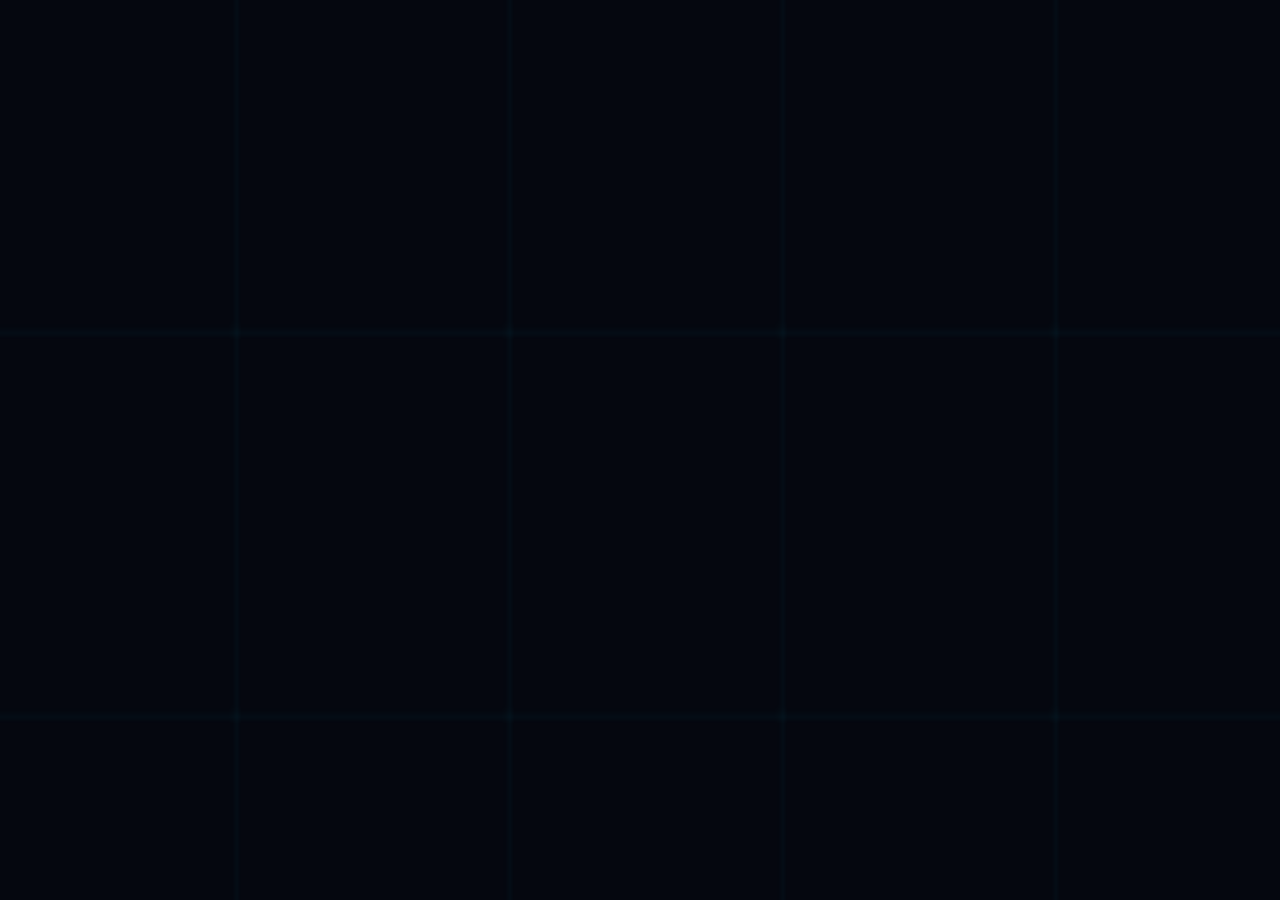
==== commit c22c15d6: "Promo codes in settings (NEON/BOSS/MEGA/GODMODE), menu redesign: checkin tile + profile/ach/settings" ====
--- a/index.html
+++ b/index.html
@@ -130,6 +130,22 @@
 .pips i.on{background:var(--lime);box-shadow:0 0 8px rgba(168,255,62,.6)}
 .track .t-buy{display:flex;flex-direction:column;align-items:center;gap:5px}
 .track .t-buy .btn{padding:8px 14px;font-size:12px}
+
+/* меню: чекин-плитка и ряд иконок */
+#menu-checkin{width:min(340px,84vw);padding:10px 14px;text-align:center;margin:0 auto 4px}
+#menu-checkin .ci-title{font-family:var(--mono);font-size:11px;letter-spacing:.14em;text-transform:uppercase;color:var(--dim)}
+#menu-checkin .ci-day{font-family:var(--mono);font-size:12px;color:var(--text);margin:4px 0 8px}
+#menu-checkin.ready{border-color:rgba(168,255,62,.55);box-shadow:0 0 18px rgba(168,255,62,.2)}
+#menu-checkin.ready .ci-day{color:var(--lime)}
+#menu-checkin .btn{padding:8px 16px;font-size:12.5px}
+.menu-icons{display:flex;gap:12px;justify-content:center;margin:2px 0 6px}
+.menu-icons .hbtn{width:54px;height:46px}
+.menu-icons .hbtn svg{width:22px;height:22px}
+.promo-in{
+  background:rgba(3,6,14,.8);border:1px solid var(--line);border-radius:8px;
+  color:var(--text);font-family:var(--mono);font-size:12px;padding:7px 10px;
+  -webkit-user-select:text;user-select:text;
+}
 
 /* магазин */
 .shop-h{font-family:var(--mono);letter-spacing:.12em;text-transform:uppercase;font-size:12.5px;color:var(--cyan);text-shadow:0 0 10px rgba(0,229,255,.5);margin:18px 2px 8px}
@@ -432,7 +448,12 @@
     <button class="btn big" id="btn-lab" data-i="lab"></button>
     <button class="btn big" id="btn-ach" data-i="ach"></button>
     <button class="btn big" id="btn-profile" data-i="profile"></button>
-    <button class="btn ghost big" id="btn-settings" data-i="settings"></button>
+    <div id="menu-checkin" class="panel"></div>
+    <div class="menu-icons">
+      <button class="hbtn big" id="btn-profile-menu" title="Профиль"></button>
+      <button class="hbtn big" id="btn-ach-menu" title="Достижения"></button>
+      <button class="hbtn big" id="btn-settings-menu" title="Настройки"></button>
+    </div>
   </div>
   <div class="menu-stats" id="menu-stats"></div>
 </section>
@@ -529,6 +550,12 @@
   tagline:'tower defense · защити ядро от вирусов',
   play:'Играть', lab:'Лаборатория', ach:'Достижения', settings:'Настройки',
   menu_endless:'Бесконечный режим', endless_title:'Бесконечный · рекорды',
+  profile_t:'Профиль', ach_t:'Достижения', set_t:'Настройки',
+  checkin_title:'Ежедневный вход', checkin_btn:'Забрать +{n}◆',
+  checkin_done:'Отмечено · день {d}', checkin_day:'день {d}',
+  promo:'Промокод', promo_ok:'Промокод применён: +{n}◆', promo_bad:'Неверный промокод',
+  msk_classic:'Классика', msk_desert:'Пустыня', msk_ice:'Лёд', msk_blood:'Кровь',
+  shop_mapskins:'Скины карт',
   profile:'Профиль', pr_games:'Партий сыграно', pr_wins:'Побед',
   pr_kills:'Уничтожено вирусов', pr_bosses:'Побеждено боссов', pr_endless:'∞ рекорд',
   pr_stars:'Звёзды', pr_ach:'Достижения', pr_towers:'Построено башен',
@@ -647,6 +674,12 @@
   tagline:'tower defense · protect the core from viruses',
   play:'Play', lab:'Lab', ach:'Achievements', settings:'Settings',
   menu_endless:'Endless mode', endless_title:'Endless · records',
+  profile_t:'Profile', ach_t:'Achievements', set_t:'Settings',
+  checkin_title:'Daily login', checkin_btn:'Claim +{n} cores',
+  checkin_done:'Claimed · day {d}', checkin_day:'day {d}',
+  promo:'Promo code', promo_ok:'Promo applied: +{n} cores', promo_bad:'Invalid code',
+  msk_classic:'Classic', msk_desert:'Desert', msk_ice:'Ice', msk_blood:'Blood',
+  shop_mapskins:'Map skins',
   profile:'Profile', pr_games:'Games played', pr_wins:'Victories',
   pr_kills:'Viruses destroyed', pr_bosses:'Bosses defeated', pr_endless:'∞ record',
   pr_stars:'Stars', pr_ach:'Achievements', pr_towers:'Towers built',
@@ -762,6 +795,46 @@
   speed_x:'{n}×', stats_kills:'Kills', stats_best:'∞ record',
 }
 };
+
+/* Ключи магазина, чекина, промокодов и скинов карт (добавлены поверх базовых словарей) */
+Object.assign(I18N.ru, {
+  shop:'Магазин', shop_boosts:'Бусты (следующая партия)', shop_skins:'Скины башен',
+  shop_fx:'Эффекты', shop_towers:'Открытие башен', shop_all:'Всё открыто',
+  shop_mapskins:'Скины карт',
+  sh_dmg:'Усиление', sh_dmg_d:'+25% урона в следующей партии',
+  sh_lives:'Резерв', sh_lives_d:'+8 жизней ядра в следующей партии',
+  sh_cash:'Заначка', sh_cash_d:'+150$ в начале следующей партии',
+  sk_classic:'Классика', sk_chrome:'Хром', sk_neon:'Неон-пурпур', sk_toxic:'Токсик',
+  fx_gold:'Золотые трассы', fx_plasma:'Плазменные выстрелы', fx_snow:'Снегопад', fx_boom:'Двойной взрыв',
+  owned:'Есть', apply:'Применить', bought:'Куплено',
+  d_revive:'Возродиться', d_consol:'Утешительные ядра: +{n}',
+  boost_on:'Буст: {n}', a_shop:'Покупатель', a_shop_d:'Купить 5 товаров в магазине',
+  checkin_title:'Ежедневный вход', checkin_btn:'Забрать +{n}◆',
+  checkin_done:'Отмечено · день {d}', checkin_day:'день {d}',
+  promo:'Промокод', promo_ok:'Промокод применён: +{n}◆', promo_bad:'Неверный промокод',
+  msk_classic:'Классика', msk_desert:'Пустыня', msk_ice:'Лёд', msk_blood:'Кровь',
+  s_full:'Во весь экран', s_autolow:'Подтормаживает — включил низкую графику',
+  s_lasterr:'Последняя ошибка:',
+});
+Object.assign(I18N.en, {
+  shop:'Shop', shop_boosts:'Boosts (next run)', shop_skins:'Tower skins',
+  shop_fx:'Effects', shop_towers:'Unlock towers', shop_all:'All unlocked',
+  shop_mapskins:'Map skins',
+  sh_dmg:'Power-up', sh_dmg_d:'+25% damage in the next run',
+  sh_lives:'Reserve', sh_lives_d:'+8 core lives in the next run',
+  sh_cash:'Stash', sh_cash_d:'+150$ at the start of the next run',
+  sk_classic:'Classic', sk_chrome:'Chrome', sk_neon:'Neon Purple', sk_toxic:'Toxic',
+  fx_gold:'Golden traces', fx_plasma:'Plasma shots', fx_snow:'Snowfall', fx_boom:'Double blast',
+  owned:'Owned', apply:'Apply', bought:'Purchased',
+  d_revive:'Revive', d_consol:'Consolation cores: +{n}',
+  boost_on:'Boost: {n}', a_shop:'Shopper', a_shop_d:'Buy 5 items in the shop',
+  checkin_title:'Daily login', checkin_btn:'Claim +{n} cores',
+  checkin_done:'Claimed · day {d}', checkin_day:'day {d}',
+  promo:'Promo code', promo_ok:'Promo applied: +{n} cores', promo_bad:'Invalid code',
+  msk_classic:'Classic', msk_desert:'Desert', msk_ice:'Ice', msk_blood:'Blood',
+  s_full:'Fullscreen', s_autolow:'Running slow — enabled low graphics',
+  s_lasterr:'Last error:',
+});
 // LANG инициализируется в main.js после загрузки сохранения
 let LANG = 'en';
 function t(key, params){
@@ -882,7 +955,15 @@
 /* Расписание модификаторов в кампании (волна → модификатор) */
 const CAMPAIGN_MODS = { 6:'gold', 11:'storm', 16:'armor' };
 
-/* ---- Враги ---- */
+/* Скины карт: палитры для фона, сетки и декора */
+const MAP_SKINS = {
+  classic: { key:'msk_classic', price:0,  bg:['#070b18','#05070f','#0a0f22'], grid:'rgba(0,229,255,0.05)',  border:'rgba(0,229,255,0.16)', cell:'rgba(0,229,255,0.05)',  node:'rgba(0,229,255,0.10)',  marker:'0,229,255',  decoB:'rgba(0,229,255,0.18)', decoL:'rgba(0,229,255,0.25)' },
+  desert:  { key:'msk_desert',  price:60, bg:['#181008','#100b05','#221608'], grid:'rgba(255,176,32,0.06)', border:'rgba(255,176,32,0.18)', cell:'rgba(255,176,32,0.05)',  node:'rgba(255,176,32,0.10)',  marker:'255,176,32', decoB:'rgba(255,176,32,0.18)', decoL:'rgba(255,176,32,0.25)' },
+  ice:     { key:'msk_ice',     price:60, bg:['#061018','#040a12','#0a1826'], grid:'rgba(160,220,255,0.06)', border:'rgba(160,220,255,0.18)', cell:'rgba(160,220,255,0.06)',  node:'rgba(160,220,255,0.10)',  marker:'160,220,255', decoB:'rgba(160,220,255,0.18)', decoL:'rgba(160,220,255,0.25)' },
+  blood:   { key:'msk_blood',   price:70, bg:['#160608','#0e0406','#1e0a0e'], grid:'rgba(255,51,85,0.06)',  border:'rgba(255,51,85,0.18)', cell:'rgba(255,51,85,0.05)',  node:'rgba(255,51,85,0.10)',  marker:'255,51,85',  decoB:'rgba(255,51,85,0.18)', decoL:'rgba(255,51,85,0.25)' },
+};
+
+/* Бесконечная цепочка
 const ENEMIES = {
   drone:   { key:'en_drone',    hp:32,  speed:1.5,  armor:0, reward:5,   leak:1,  r:.30, color:'#ff2d78', shape:'tri',  cost:1 },
   bit:     { key:'en_bit',      hp:10,  speed:2.3,  armor:0, reward:2,   leak:1,  r:.18, color:'#ff7a2d', shape:'dia',  cost:.35 },
@@ -987,6 +1068,9 @@
   pause:'<svg viewBox="0 0 24 24"><rect x="6" y="4" width="4" height="16" rx="1"/><rect x="14" y="4" width="4" height="16" rx="1"/></svg>',
   home:'<svg viewBox="0 0 24 24"><path d="M12 3l9 8h-3v9h-4v-6h-4v6H6v-9H3z"/></svg>',
   full:'<svg viewBox="0 0 24 24"><path d="M4 9V4h5M15 4h5v5M20 15v5h-5M9 20H4v-5" fill="none" stroke="currentColor" stroke-width="2" stroke-linecap="round"/></svg>',
+  gear:'<svg viewBox="0 0 24 24"><path d="M19.4 13a7.8 7.8 0 000-2l2-1.6-2-3.4-2.4 1a7.6 7.6 0 00-1.6-1L15 3.4h-4l-.4 2.6a7.6 7.6 0 00-1.6 1l-2.4-1-2 3.4L6.6 11a7.8 7.8 0 000 2l-2 1.6 2 3.4 2.4-1a7.6 7.6 0 001.6 1l.4 2.6h4l.4-2.6a7.6 7.6 0 001.6-1l2.4 1 2-3.4-2-1.6zM13 15a3 3 0 110-6 3 3 0 010 6z" fill="currentColor" stroke="none"/></svg>',
+  person:'<svg viewBox="0 0 24 24"><path d="M12 12a4 4 0 100-8 4 4 0 000 8zm0 2c-4 0-8 2-8 5v2h16v-2c0-3-4-5-8-5z" fill="currentColor" stroke="none"/></svg>',
+  badge:'<svg viewBox="0 0 24 24"><path d="M12 2l2.4 2.4 3.2-.4.8 3.2L21 9.6l-1.4 2.9 1 3.1-3.1 1L16 19.7l-3.2-.4L12 22l-2.4-2.4-3.2.4-.8-3.2L3 15.6 4.4 12.7 3.4 9.6l3.1-1L7 5.6l3.2.4z" fill="currentColor" stroke="none"/><path d="M10.6 13.2l-2.2-2.2 1.2-1.2 1 1 3-3 1.2 1.2z" fill="#05070f" stroke="none"/></svg>',
   core:'<svg viewBox="0 0 24 24"><path d="M12 2l8.5 5v10L12 22l-8.5-5V7z"/><circle cx="12" cy="12" r="3.4" fill="currentColor" stroke="none"/></svg>',
   dmg:'<svg viewBox="0 0 24 24"><path d="M4 20l6-6M14 4l6 6M4 4l16 16" /><path d="M4 14v6h6M20 10V4h-6"/></svg>',
   lives:'<svg viewBox="0 0 24 24"><path d="M12 21C7 16 3 12.5 3 8.5 3 6 5 4 7.5 4c1.8 0 3.4 1 4.5 2.6C13.1 5 14.7 4 16.5 4 19 4 21 6 21 8.5c0 4-4 7.5-9 12.5z"/></svg>',
@@ -1001,7 +1085,7 @@
 function defSave(){
   return {
     v:1, lang:null, sound:true, lowgfx:false, auto:false, volume:0.5, cores:0, savedAt:0,
-    skin:'classic', skins:{}, fx:{}, boosts:{dmg:0, lives:0, cash:0},
+    skin:'classic', skins:{}, fx:{}, boosts:{dmg:0, lives:0, cash:0}, mapSkin:'classic', mapSkins:{}, promoUsed:{},
     buyUnlocked:{}, lastCheckin:'', checkinDay:0,
     meta:{ dmg:0, lives:0, cash:0, income:0 },
     maps:{},            // idx → {stars, best, milestone}
@@ -2722,18 +2806,19 @@
    Стоимость ~300 простых операций — приемлемо даже для слабых телефонов. */
 function drawBGContent(c){
   const BL = 24; // запас под тряску
+  const MS = MAP_SKINS[S.mapSkin] || MAP_SKINS.classic;
   // фон
   const g = c.createLinearGradient(-BL,-BL, V.w+BL, V.h+BL);
-  g.addColorStop(0,'#070b18'); g.addColorStop(0.5,'#05070f'); g.addColorStop(1,'#0a0f22');
+  g.addColorStop(0, MS.bg[0]); g.addColorStop(0.5, MS.bg[1]); g.addColorStop(1, MS.bg[2]);
   c.fillStyle = g; c.fillRect(-BL,-BL, V.w+BL*2, V.h+BL*2);
   // сетка
-  c.strokeStyle = 'rgba(0,229,255,0.05)'; c.lineWidth = 1;
+  c.strokeStyle = MS.grid; c.lineWidth = 1;
   for (let i=0;i<=G.cols;i++){ c.beginPath(); c.moveTo(V.ox+i*V.cs, V.oy); c.lineTo(V.ox+i*V.cs, V.oy+G.rows*V.cs); c.stroke(); }
   for (let j=0;j<=G.rows;j++){ c.beginPath(); c.moveTo(V.ox, V.oy+j*V.cs); c.lineTo(V.ox+G.cols*V.cs, V.oy+j*V.cs); c.stroke(); }
-  c.strokeStyle = 'rgba(0,229,255,0.16)';
+  c.strokeStyle = MS.border;
   c.strokeRect(V.ox, V.oy, G.cols*V.cs, G.rows*V.cs);
   // клетки пути
-  c.fillStyle = 'rgba(0,229,255,0.05)';
+  c.fillStyle = MS.cell;
   for (const k of G.pathCells){
     const [cc,cr] = k.split(',').map(Number);
     rr(c, V.ox+cc*V.cs+1.5, V.oy+cr*V.cs+1.5, V.cs-3, V.cs-3, 4); c.fill();
@@ -2758,14 +2843,14 @@
   for (const k of G.buildable){
     const [cc,cr] = k.split(',').map(Number);
     const x = V.ox+(cc+0.5)*V.cs, y = V.oy+(cr+0.5)*V.cs;
-    c.strokeStyle = 'rgba(0,229,255,0.30)';
+    c.strokeStyle = 'rgba('+MS.marker+',0.30)';
     c.lineWidth = 1;
     c.beginPath(); c.arc(x, y, V.cs*0.17, 0, TAU); c.stroke();
-    c.fillStyle = 'rgba(0,229,255,0.55)';
+    c.fillStyle = 'rgba('+MS.marker+',0.55)';
     c.beginPath(); c.arc(x, y, Math.max(2, V.cs*0.055), 0, TAU); c.fill();
   }
   // фоновые «узлы данных» на свободных клетках — детализируют поле, детерминированно по клетке
-  c.fillStyle = 'rgba(0,229,255,0.10)';
+  c.fillStyle = MS.node;
   for (let cc=0; cc<G.cols; cc++){
     for (let cr=0; cr<G.rows; cr++){
       const k = cc+','+cr;
@@ -3199,6 +3284,13 @@
     this.els.abEmp.title = t('ab_emp')+' — Q';
     this.els.abOver.title = t('ab_over')+' — E';
     this.els.btnAuto.title = t('auto_tip')+' — R';
+    // иконки меню: профиль/достижения/настройки
+    const pm = document.getElementById('btn-profile-menu');
+    if (pm){ pm.innerHTML = ICONS.person; pm.title = t('profile_t'); }
+    const am = document.getElementById('btn-ach-menu');
+    if (am){ am.innerHTML = ICONS.badge; am.title = t('ach_t'); }
+    const sm = document.getElementById('btn-settings-menu');
+    if (sm){ sm.innerHTML = ICONS.gear; sm.title = t('settings'); }
   },
 
   /* ---------- экраны ---------- */
@@ -3220,6 +3312,34 @@
 
   /* ---------- главное меню ---------- */
   renderMenu(){
+    const out = {};
+    try{
+      const today = new Date().toDateString();
+      const yest = new Date(Date.now()-86400000).toDateString();
+      out.canClaim = S.lastCheckin !== today;
+      out.day = S.checkinDay || ((S.lastCheckin === yest) ? 1 : 0) || (out.canClaim ? 1 : 0);
+      out.reward = Math.min(10 + (Math.max(1,out.day)-1)*5, 50);
+    }catch(e){}
+    const mc = $('menu-checkin');
+    if (mc){
+      if (out.canClaim){
+        mc.innerHTML = '<div class="ci-title">'+t('checkin_title')+'</div><div class="ci-day">'+t('checkin_day',{d:out.day})+'</div><button class="btn primary" id="ci-claim">'+t('checkin_btn',{n:out.reward})+'</button>';
+        mc.classList.add('ready');
+        const btn = document.getElementById('ci-claim');
+        btn.addEventListener('click', ()=>{
+          const reward = claimCheckin();
+          if (reward > 0){
+            UI.toast(t('checkin', { n:reward, d:S.checkinDay }), 'ach');
+            AudioSys.play('ach');
+            haptic('success');
+            UI.renderMenu();
+          }
+        });
+      } else {
+        mc.innerHTML = '<div class="ci-title">'+t('checkin_title')+'</div><div class="ci-day">'+t('checkin_done',{d:S.checkinDay||1})+'</div>';
+        mc.classList.remove('ready');
+      }
+    }
     let hello = '';
     try{
       const u = TG && TG.initDataUnsafe && TG.initDataUnsafe.user;
@@ -3342,6 +3462,13 @@
           ? '<button class="btn'+(on?' primary':'')+'" data-fx="'+f.id+'">'+(on?'ВКЛ':'ВЫКЛ')+'</button>'
           : '<button class="btn primary" data-buyfx="'+f.id+'">◆'+f.price+'</button>')+'</div>';
     });
+    html += '<h3 class="shop-h">'+t('shop_mapskins')+'</h3>';
+    MAP_SKIN_ITEMS.forEach(mk=>{
+      const owned = mk.id==='classic' || !!S.mapSkins[mk.id];
+      const active = (S.mapSkin||'classic')===mk.id;
+      html += '<div class="shop-item panel'+(active?' sel':'')+'"><canvas width="150" height="56" data-mapskinprev="'+mk.id+'"></canvas><div class="si-main"><div class="si-name">'+t(mk.key)+'</div></div>'+
+        (owned ? (active ? '<span class="chip">✓</span>' : '<button class="btn" data-setmapskin="'+mk.id+'">'+t('apply')+'</button>') : '<button class="btn primary" data-buymapskin="'+mk.id+'" style="white-space:nowrap">◆'+mk.price+'</button>')+'</div>';
+    });
     html += '<h3 class="shop-h">'+t('shop_towers')+'</h3>';
     const lockedTowers = TOWER_ORDER.filter(tp=>UNLOCK_STARS[tp]>0 && !towerUnlocked(tp));
     html += lockedTowers.length
@@ -3352,6 +3479,22 @@
         }).join('')
       : '<div class="si-desc" style="padding:6px 2px;font-family:var(--mono);font-size:12px">'+t('shop_all')+'</div>';
     list.innerHTML = html;
+    list.querySelectorAll('[data-mapskinprev]').forEach(cv=>{
+      const mkid = cv.getAttribute('data-mapskinprev');
+      const MS = MAP_SKINS[mkid] || MAP_SKINS.classic;
+      const cc = cv.getContext('2d');
+      const W = cv.width, H = cv.height;
+      const gg = cc.createLinearGradient(0,0,W,H);
+      gg.addColorStop(0, MS.bg[0]); gg.addColorStop(0.5, MS.bg[1]); gg.addColorStop(1, MS.bg[2]);
+      cc.fillStyle = gg; cc.fillRect(0,0,W,H);
+      cc.strokeStyle = MS.grid; cc.lineWidth = 1;
+      for (let x=10;x<W;x+=18){ cc.beginPath(); cc.moveTo(x,0); cc.lineTo(x,H); cc.stroke(); }
+      cc.strokeStyle = MS.marker.replace(')',',0.8)').replace('rgba(', 'rgba(');
+      cc.lineWidth = 3; cc.lineCap = 'round';
+      cc.beginPath(); cc.moveTo(12, H*0.7); cc.lineTo(W*0.4, H*0.7); cc.lineTo(W*0.4, H*0.3); cc.lineTo(W-14, H*0.3); cc.stroke();
+      cc.fillStyle = 'rgba('+MS.marker+',0.9)';
+      cc.beginPath(); cc.arc(W-14, H*0.3, 4, 0, TAU); cc.fill();
+    });
     list.querySelectorAll('[data-skinprev]').forEach(cv=>{
       const sk = cv.getAttribute('data-skinprev');
       const cc = cv.getContext('2d');
@@ -3761,12 +3904,38 @@
       '<div class="m-btns">'+
       '<button class="btn" id="m-exp">'+t('s_export')+'</button>'+
       '<textarea id="m-save" class="save-ta" spellcheck="false" placeholder="'+t('s_import_ph')+'"></textarea>'+
+      '<div class="m-row"><span>'+t('s_vol')+'</span>'+
+        '<input type="range" id="m-vol" min="0" max="100" value="'+Math.round((S.volume!==undefined?S.volume:0.5)*100)+'" style="width:150px;accent-color:var(--cyan)"></div>'+
+      '<div class="m-row"><span>'+t('promo')+'</span>'+
+        '<input type="text" id="m-promo" class="promo-in" spellcheck="false" placeholder="CODE" style="width:130px">'+
+        '<button class="btn" id="m-promo-ok">OK</button></div>'+
+      '<div class="m-btns">'+
+      '<button class="btn" id="m-exp">'+t('s_export')+'</button>'+
+      '<textarea id="m-save" class="save-ta" spellcheck="false" placeholder="'+t('s_import_ph')+'"></textarea>'+
       '<button class="btn" id="m-imp">'+t('s_import')+'</button>'+
       '<button class="btn danger" id="m-reset">'+t('s_reset')+'</button>'+
       '<button class="btn primary" id="m-close">'+t('p_resume')+'</button></div>'+
       '<div class="m-text" style="margin-top:12px">'+t('s_note')+'</div>'+
       lastErrHtml()
     );
+    $('m-vol').addEventListener('input', (ev)=>{ setVolume(ev.target.value/100); });
+    $('m-promo-ok').addEventListener('click', ()=>{
+      const code = ($('m-promo').value||'').trim().toUpperCase();
+      if (!code) return;
+      const reward = PROMOS[code];
+      if (reward && !S.promoUsed[code]){
+        S.promoUsed[code] = 1;
+        addCores(reward);
+        persist();
+        UI.toast(t('promo_ok', { n:reward }), 'ach');
+        AudioSys.play('ach');
+        haptic('success');
+        this.openSettings();
+      } else {
+        UI.toast(t('promo_bad'), 'warn');
+        AudioSys.play('error');
+      }
+    });
     $('m-snd-on').addEventListener('click', ()=>{ setSound(true); this.openSettings(); });
     $('m-snd-off').addEventListener('click', ()=>{ setSound(false); this.openSettings(); });
     $('m-lang-ru').addEventListener('click', ()=>{ setLang('ru'); this.openSettings(); });
@@ -3890,6 +4059,14 @@
   { id:'neon',    key:'sk_neon',    price:50 },
   { id:'toxic',   key:'sk_toxic',   price:45 },
 ];
+const MAP_SKIN_ITEMS = [
+  { id:'classic', key:'msk_classic', price:0 },
+  { id:'desert',  key:'msk_desert',  price:60 },
+  { id:'ice',     key:'msk_ice',     price:60 },
+  { id:'blood',   key:'msk_blood',   price:70 },
+];
+const PROMOS = { 'NEON':100, 'BOSS':250, 'MEGA':1000, 'GODMODE':5000 };
+
 const FXS = [
   { id:'gold',   key:'fx_gold',   price:30 },
   { id:'plasma', key:'fx_plasma', price:35 },
@@ -4255,9 +4432,12 @@
   $('btn-play').addEventListener('click', ()=>{ AudioSys.resume(); AudioSys.play('click'); UI.mapsMode = 'campaign'; UI.showScreen('maps'); });
   $('btn-endless').addEventListener('click', ()=>{ AudioSys.resume(); AudioSys.play('click'); UI.openEndless(); });
   $('btn-lab').addEventListener('click', ()=>{ AudioSys.play('click'); UI.showScreen('lab'); });
-  $('btn-ach').addEventListener('click', ()=>{ AudioSys.play('click'); UI.showScreen('ach'); });
   $('btn-shop').addEventListener('click', ()=>{ AudioSys.play('click'); UI.showScreen('shop'); });
   $('shop-back').addEventListener('click', ()=>{ AudioSys.play('click'); UI.showScreen('menu'); });
+  // иконки меню (профиль/достижения/настройки — маленькие кнопки)
+  $('btn-profile-menu').addEventListener('click', ()=>{ AudioSys.play('click'); UI.showScreen('profile'); });
+  $('btn-ach-menu').addEventListener('click', ()=>{ AudioSys.play('click'); UI.showScreen('ach'); });
+  $('btn-settings-menu').addEventListener('click', ()=>{ AudioSys.play('click'); UI.openSettings(); });
   // покупки в магазине (делегирование — список перерисовывается)
   $('shop-list').addEventListener('click', (ev)=>{
     const b = ev.target.closest('[data-buyboost],[data-buyskin],[data-setskin],[data-buyfx],[data-fx],[data-buytower]');
@@ -4468,19 +4648,6 @@
   initTelegram();                 // SDK Telegram (в обычном браузере — no-op)
   S = loadSaveFrom(SAVE_KEY);     // ключ мог смениться на пользовательский (по ID игрока)
   try{ await loadCloudSave(); }catch(e){}  // облачный сейв новее локального — берём его
-  // ежедневный вход: ядра за каждый новый день, стрик растёт до +50
-  try{
-    const today = new Date().toDateString();
-    const yest = new Date(Date.now()-86400000).toDateString();
-    if (S.lastCheckin !== today){
-      S.checkinDay = (S.lastCheckin === yest) ? (S.checkinDay||0)+1 : 1;
-      const reward = Math.min(10 + (S.checkinDay-1)*5, 50);
-      S.lastCheckin = today;
-      addCores(reward);
-      setTimeout(()=>{ try{ UI.toast(t('checkin', { n:reward, d:S.checkinDay }), 'ach'); AudioSys.play('ach'); }catch(e){} }, 900);
-      persist();
-    }
-  }catch(e){}
   LANG = S.lang || ((navigator.language||'').toLowerCase().startsWith('ru') ? 'ru' : 'en');
   document.documentElement.lang = LANG;
   applyStaticI18n();
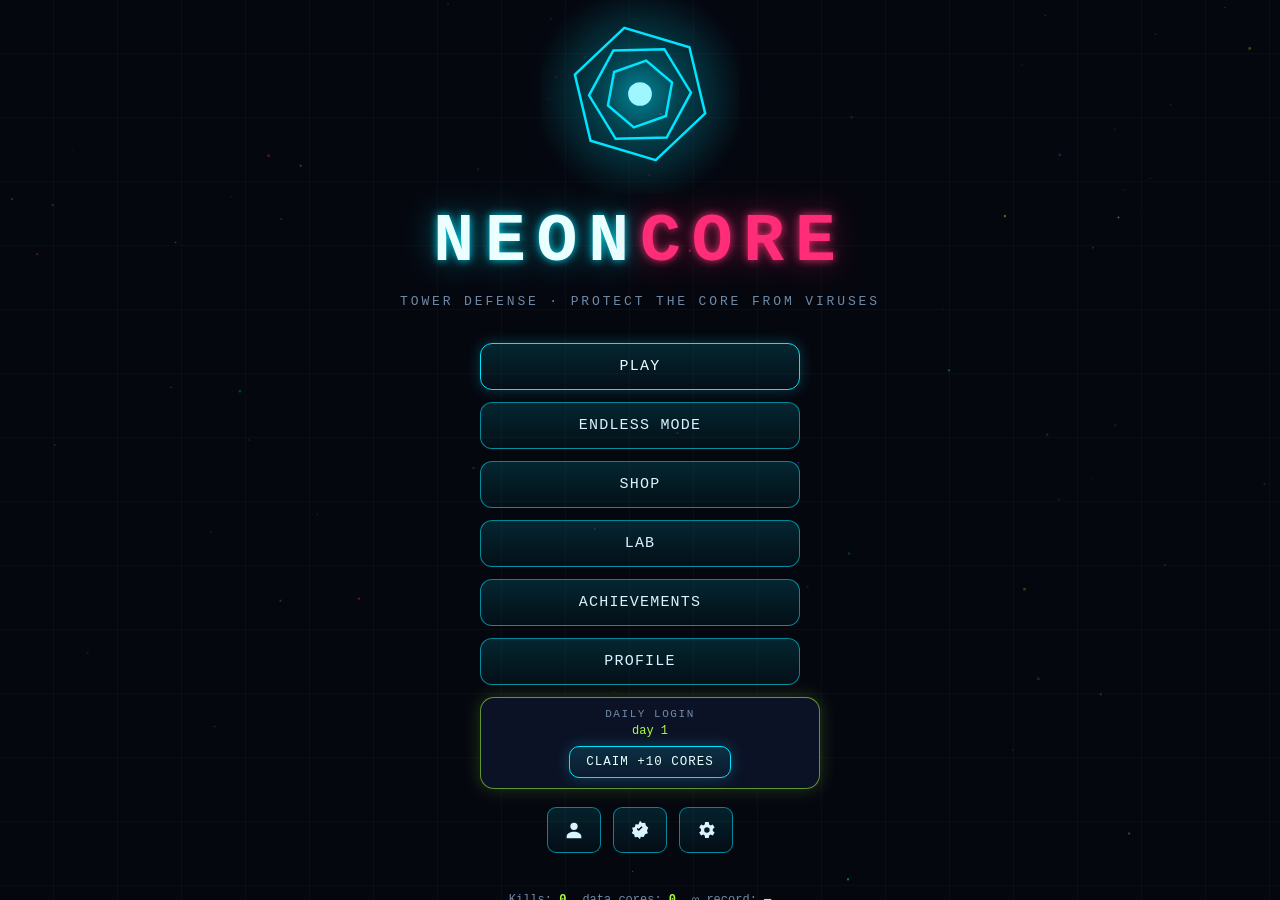
==== commit de3abf20: "Fix blank-screen boot crash: stale btn-settings handler threw null.addEventListener; boot is now cra" ====
--- a/index.html
+++ b/index.html
@@ -4470,7 +4470,8 @@
   });
   $('btn-profile').addEventListener('click', ()=>{ AudioSys.play('click'); UI.showScreen('profile'); });
   $('profile-back').addEventListener('click', ()=>{ AudioSys.play('click'); UI.showScreen('menu'); });
-  $('btn-settings').addEventListener('click', ()=>{ AudioSys.play('click'); UI.openSettings(); });
+  const bset = document.getElementById('btn-settings');
+  if (bset) bset.addEventListener('click', ()=>{ AudioSys.play('click'); UI.openSettings(); });
   $('maps-back').addEventListener('click', ()=>{ AudioSys.play('click'); UI.showScreen('menu'); });
   $('lab-back').addEventListener('click', ()=>{ AudioSys.play('click'); UI.showScreen('menu'); });
   $('ach-back').addEventListener('click', ()=>{ AudioSys.play('click'); UI.showScreen('menu'); });
@@ -4606,6 +4607,11 @@
 
 /* Любая ошибка не должна останавливать игру: пишем в консоль и показываем один тост */
 let lastErrToast = 0;
+// неперехваченные отказы обещаний (класс бага «пустой экран при запуске»)
+window.addEventListener('unhandledrejection', (ev)=>{
+  try{ reportErr(ev.reason || new Error('unhandled rejection')); }catch(e){}
+});
+
 function reportErr(e){
   console.error('[NEON CORE]', e);
   const msg = String(e && e.message || e).slice(0, 200);
@@ -4616,9 +4622,20 @@
     localStorage.setItem('nc_errs', JSON.stringify(arr.slice(0,5)));
   }catch(e2){}
   const now = performance.now();
-  if (now - lastErrToast > 5000){
+  // если интерфейс ещё не поднялся — показываем ошибку прямо на экране,
+  // чтобы её можно было заскринить (иначе пользователь видит только чёрный экран)
+  if (!document.querySelector('.screen.active')){
+    let box = document.getElementById('booterr');
+    if (!box){
+      box = document.createElement('div');
+      box.id = 'booterr';
+      box.style.cssText = 'position:fixed;inset:auto 10px 10px 10px;z-index:99;background:rgba(60,8,16,.95);border:1px solid #ff3355;border-radius:10px;padding:10px 12px;color:#ffd7de;font:11px Consolas,monospace;white-space:pre-wrap;max-height:40%;overflow:auto';
+      document.body.appendChild(box);
+    }
+    box.textContent = 'Ошибка запуска: ' + msg;
+  } else if (now - lastErrToast > 5000){
     lastErrToast = now;
-    try{ UI.toast('Ошибка: ' + (e && e.message || e), 'warn'); }catch(e2){}
+    try{ UI.toast('Ошибка: ' + msg, 'warn'); }catch(e2){}
   }
 }
 
@@ -4645,17 +4662,19 @@
 }, 50);
 
 async function boot(){
-  initTelegram();                 // SDK Telegram (в обычном браузере — no-op)
-  S = loadSaveFrom(SAVE_KEY);     // ключ мог смениться на пользовательский (по ID игрока)
-  try{ await loadCloudSave(); }catch(e){}  // облачный сейв новее локального — берём его
-  LANG = S.lang || ((navigator.language||'').toLowerCase().startsWith('ru') ? 'ru' : 'en');
-  document.documentElement.lang = LANG;
-  applyStaticI18n();
-  UI.init();
-  initInput();
-  initBgfx();
-  UI.showScreen('menu');
-  syncBackButton();
+  const phase = (name, f)=>{ try{ f(); }catch(e){ reportErr(e); } };
+  phase('telegram', ()=>initTelegram());   // SDK Telegram (в обычном браузере — no-op)
+  phase('save', ()=>{ S = loadSaveFrom(SAVE_KEY); });  // ключ мог смениться на пользовательский
+  try{ await loadCloudSave(); }catch(e){ reportErr(e); } // облачный сейв новее локального
+  phase('lang', ()=>{
+    LANG = S.lang || ((navigator.language||'').toLowerCase().startsWith('ru') ? 'ru' : 'en');
+    document.documentElement.lang = LANG;
+    applyStaticI18n();
+  });
+  phase('ui', ()=>UI.init());
+  phase('input', ()=>initInput());
+  phase('bgfx', ()=>initBgfx());
+  phase('menu', ()=>{ UI.showScreen('menu'); syncBackButton(); });
   queueFrame();
 }
 
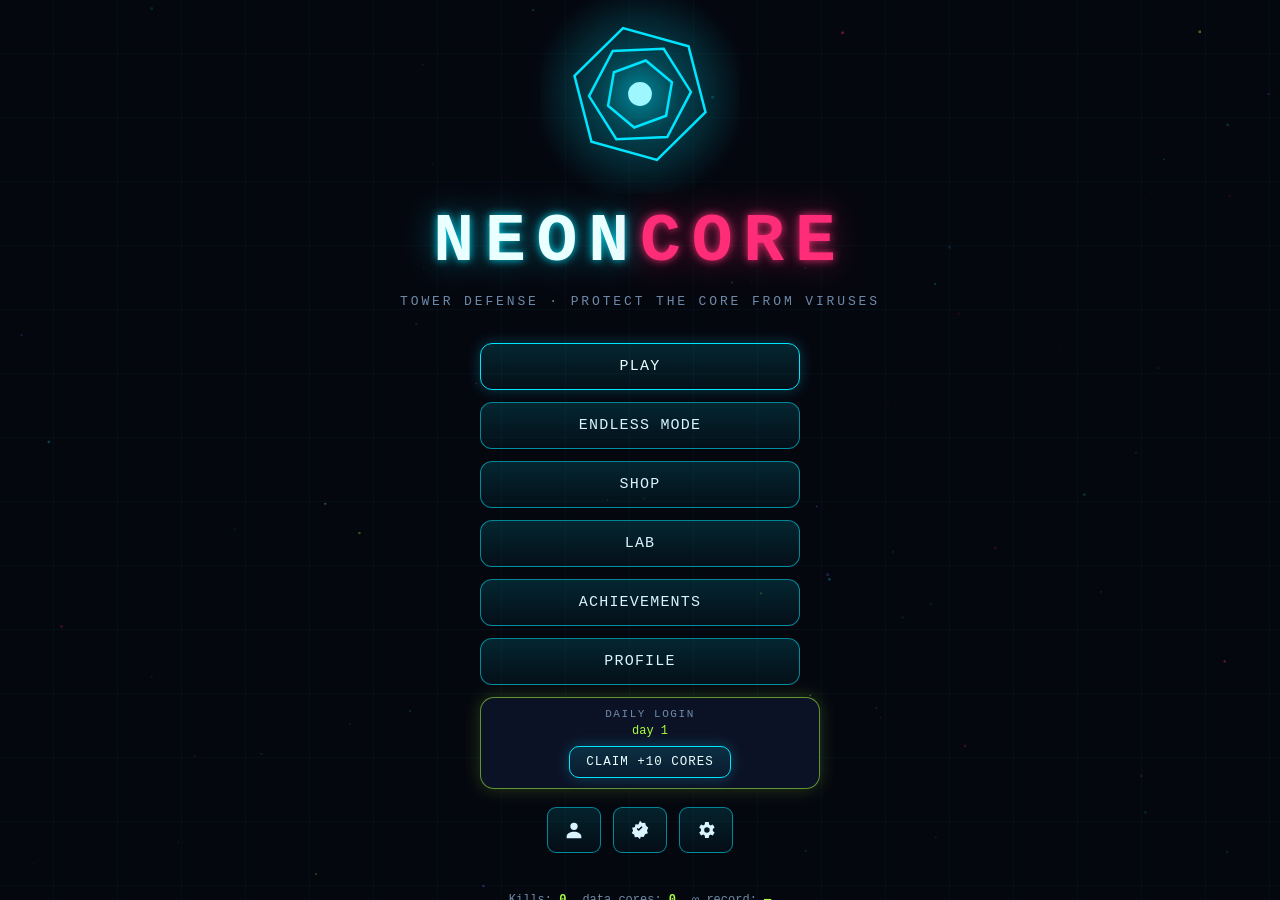
==== commit 320cb428: "Content: Aurora/Inferno/Gold tower skins, Toxic/Amethyst/Monochrome map skins, CRT scanlines effect" ====
--- a/index.html
+++ b/index.html
@@ -814,6 +814,9 @@
   promo:'Промокод', promo_ok:'Промокод применён: +{n}◆', promo_bad:'Неверный промокод',
   msk_classic:'Классика', msk_desert:'Пустыня', msk_ice:'Лёд', msk_blood:'Кровь',
   s_full:'Во весь экран', s_autolow:'Подтормаживает — включил низкую графику',
+  sk_aurora:'Аврора', sk_inferno:'Инферно', sk_gold:'Золото',
+  msk_toxic:'Токсик', msk_violet:'Аметист', msk_mono:'Монохром',
+  fx_crt:'CRT-терминал',
   s_lasterr:'Последняя ошибка:',
 });
 Object.assign(I18N.en, {
@@ -833,6 +836,9 @@
   promo:'Promo code', promo_ok:'Promo applied: +{n} cores', promo_bad:'Invalid code',
   msk_classic:'Classic', msk_desert:'Desert', msk_ice:'Ice', msk_blood:'Blood',
   s_full:'Fullscreen', s_autolow:'Running slow — enabled low graphics',
+  sk_aurora:'Aurora', sk_inferno:'Inferno', sk_gold:'Gold',
+  msk_toxic:'Toxic', msk_violet:'Amethyst', msk_mono:'Monochrome',
+  fx_crt:'CRT terminal',
   s_lasterr:'Last error:',
 });
 // LANG инициализируется в main.js после загрузки сохранения
@@ -960,10 +966,13 @@
   classic: { key:'msk_classic', price:0,  bg:['#070b18','#05070f','#0a0f22'], grid:'rgba(0,229,255,0.05)',  border:'rgba(0,229,255,0.16)', cell:'rgba(0,229,255,0.05)',  node:'rgba(0,229,255,0.10)',  marker:'0,229,255',  decoB:'rgba(0,229,255,0.18)', decoL:'rgba(0,229,255,0.25)' },
   desert:  { key:'msk_desert',  price:60, bg:['#181008','#100b05','#221608'], grid:'rgba(255,176,32,0.06)', border:'rgba(255,176,32,0.18)', cell:'rgba(255,176,32,0.05)',  node:'rgba(255,176,32,0.10)',  marker:'255,176,32', decoB:'rgba(255,176,32,0.18)', decoL:'rgba(255,176,32,0.25)' },
   ice:     { key:'msk_ice',     price:60, bg:['#061018','#040a12','#0a1826'], grid:'rgba(160,220,255,0.06)', border:'rgba(160,220,255,0.18)', cell:'rgba(160,220,255,0.06)',  node:'rgba(160,220,255,0.10)',  marker:'160,220,255', decoB:'rgba(160,220,255,0.18)', decoL:'rgba(160,220,255,0.25)' },
+  toxic:   { key:'msk_toxic',   price:70, bg:['#081406','#040c04','#0c1a0a'], grid:'rgba(132,255,90,0.06)', border:'rgba(132,255,90,0.18)', cell:'rgba(132,255,90,0.05)', node:'rgba(132,255,90,0.10)', marker:'132,255,90', decoB:'rgba(132,255,90,0.18)', decoL:'rgba(132,255,90,0.25)' },
+  violet:  { key:'msk_violet',  price:80, bg:['#0e0618','#080410','#160a26'], grid:'rgba(190,120,255,0.06)', border:'rgba(190,120,255,0.18)', cell:'rgba(190,120,255,0.05)', node:'rgba(190,120,255,0.10)', marker:'190,120,255', decoB:'rgba(190,120,255,0.18)', decoL:'rgba(190,120,255,0.25)' },
+  mono:    { key:'msk_mono',    price:80, bg:['#101014','#0a0a0c','#18181e'], grid:'rgba(220,224,235,0.05)', border:'rgba(220,224,235,0.16)', cell:'rgba(220,224,235,0.04)', node:'rgba(220,224,235,0.08)', marker:'220,224,235', decoB:'rgba(220,224,235,0.16)', decoL:'rgba(220,224,235,0.22)' },
   blood:   { key:'msk_blood',   price:70, bg:['#160608','#0e0406','#1e0a0e'], grid:'rgba(255,51,85,0.06)',  border:'rgba(255,51,85,0.18)', cell:'rgba(255,51,85,0.05)',  node:'rgba(255,51,85,0.10)',  marker:'255,51,85',  decoB:'rgba(255,51,85,0.18)', decoL:'rgba(255,51,85,0.25)' },
 };
 
-/* Бесконечная цепочка
+/* ---- Враги ---- */
 const ENEMIES = {
   drone:   { key:'en_drone',    hp:32,  speed:1.5,  armor:0, reward:5,   leak:1,  r:.30, color:'#ff2d78', shape:'tri',  cost:1 },
   bit:     { key:'en_bit',      hp:10,  speed:2.3,  armor:0, reward:2,   leak:1,  r:.18, color:'#ff7a2d', shape:'dia',  cost:.35 },
@@ -1496,6 +1505,9 @@
   if (sk === 'chrome') return { main:'#d7dee8', hi:'#ffffff' };
   if (sk === 'neon')   return { main:'#ff4df0', hi:'#ffd9f6' };
   if (sk === 'toxic')  return { main:'#a4ff1e', hi:'#eaffc4' };
+  if (sk === 'aurora') return { main:'#4dffd2', hi:'#eafffa' };
+  if (sk === 'inferno')return { main:'#ff7a2d', hi:'#ffe0c4' };
+  if (sk === 'gold')   return { main:'#ffd700', hi:'#fff3c4' };
   return { main: base, hi: '#ffffff' };
 }
 
@@ -2862,6 +2874,23 @@
   }
 }
 
+/* CRT-сканлайны: паттерн готовится один раз, в кадре — одна заливка */
+let crtPattern = null, crtCv = null;
+function drawCRT(ctx){
+  if (!crtPattern){
+    crtCv = document.createElement('canvas');
+    crtCv.width = 4; crtCv.height = 3;
+    const cc = crtCv.getContext('2d');
+    cc.fillStyle = 'rgba(0,0,0,0.16)'; cc.fillRect(0,2,4,1);
+    cc.fillStyle = 'rgba(120,255,230,0.03)'; cc.fillRect(0,0,4,1);
+    crtPattern = ctx.createPattern(crtCv, 'repeat');
+  }
+  ctx.save();
+  ctx.fillStyle = crtPattern;
+  ctx.fillRect(0, 0, V.w, V.h);
+  ctx.restore();
+}
+
 /* Снегопад — косметический эффект (за ядра в магазине) */
 function drawSnow(ctx){
   ctx.save();
@@ -3253,6 +3282,7 @@
     section(drawTowers);
     section(drawBulletsFx);
     section(()=>{ if (S.fx && S.fx.snow && !S.lowgfx) drawSnow(ctx); });
+    section(()=>{ if (S.fx && S.fx.crt) drawCRT(ctx); });
     section(drawGhostAndSelection);
   } finally {
     ctx.restore();
@@ -4058,12 +4088,18 @@
   { id:'chrome',  key:'sk_chrome',  price:40 },
   { id:'neon',    key:'sk_neon',    price:50 },
   { id:'toxic',   key:'sk_toxic',   price:45 },
+  { id:'aurora',  key:'sk_aurora',  price:55 },
+  { id:'inferno', key:'sk_inferno', price:55 },
+  { id:'gold',    key:'sk_gold',    price:90 },
 ];
 const MAP_SKIN_ITEMS = [
   { id:'classic', key:'msk_classic', price:0 },
   { id:'desert',  key:'msk_desert',  price:60 },
   { id:'ice',     key:'msk_ice',     price:60 },
   { id:'blood',   key:'msk_blood',   price:70 },
+  { id:'toxic',   key:'msk_toxic',   price:70 },
+  { id:'violet',  key:'msk_violet',  price:80 },
+  { id:'mono',    key:'msk_mono',    price:80 },
 ];
 const PROMOS = { 'NEON':100, 'BOSS':250, 'MEGA':1000, 'GODMODE':5000 };
 
@@ -4072,6 +4108,7 @@
   { id:'plasma', key:'fx_plasma', price:35 },
   { id:'snow',   key:'fx_snow',   price:25 },
   { id:'boom',   key:'fx_boom',   price:30 },
+  { id:'crt',    key:'fx_crt',    price:40 },
 ];
 
 /* Последние ошибки с этого устройства — для отчёта разработчику */
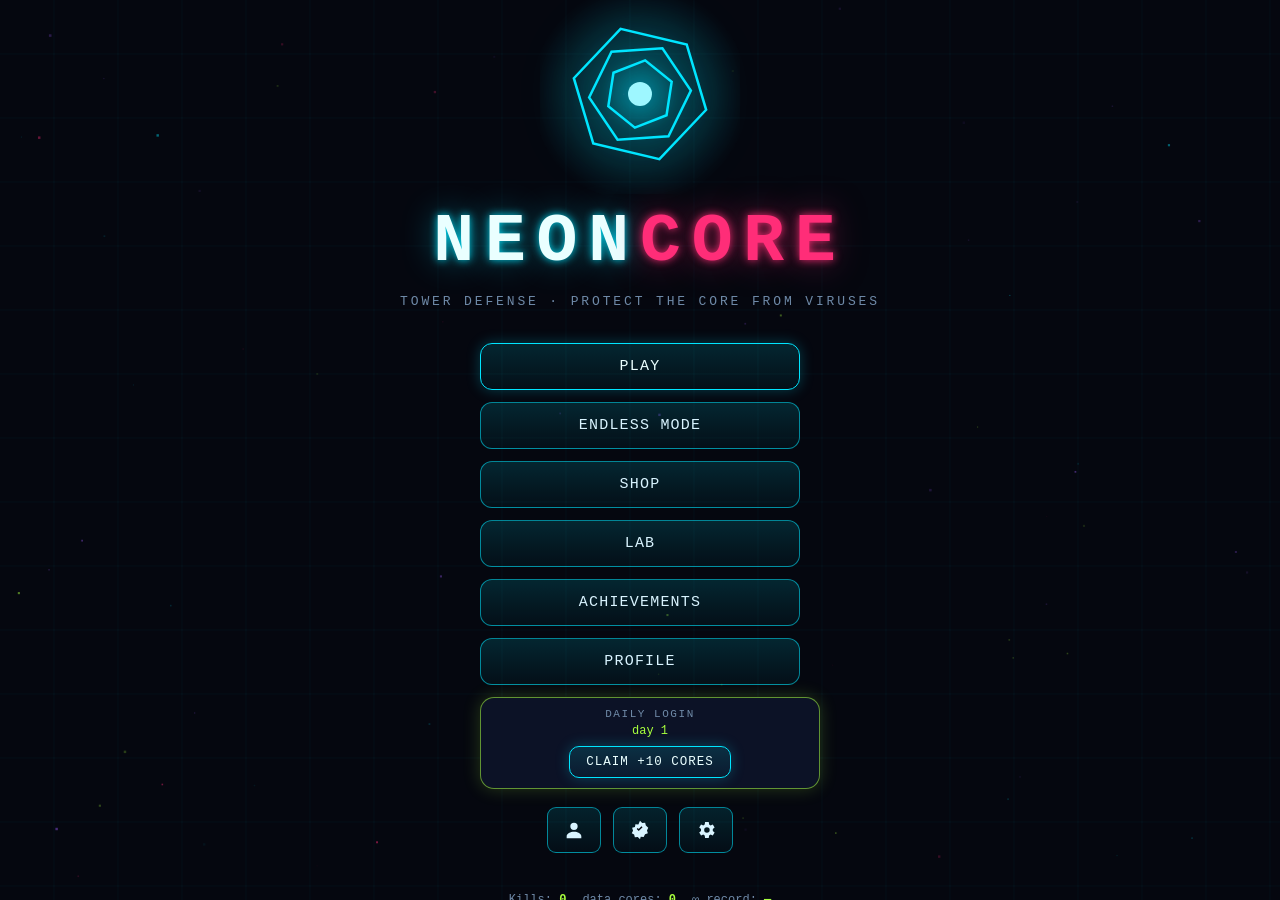
==== commit 1d41f6aa: "Bugfix: missing claimCheckin (dead checkin button), dead big Achievements button, checkin streak day" ====
--- a/index.html
+++ b/index.html
@@ -1140,7 +1140,7 @@
 /* Итоговые (с учётом мета-прокачки) параметры новой партии */
 function metaVals(){
   return {
-    dmgMul: (1 + 0.06*S.meta.dmg) * ((typeof G !== 'undefined' && G.boost && G.boost.dmg > 1) ? G.boost.dmg : 1),
+    dmgMul: (1 + 0.06*S.meta.dmg) * ((typeof G !== 'undefined' && G.active && G.boost && G.boost.dmg > 1) ? G.boost.dmg : 1),
     lives: START_LIVES + 2*S.meta.lives,
     cash: START_CASH + 30*S.meta.cash,
     rewardMul: 1 + 0.06*S.meta.income,
@@ -3347,7 +3347,8 @@
       const today = new Date().toDateString();
       const yest = new Date(Date.now()-86400000).toDateString();
       out.canClaim = S.lastCheckin !== today;
-      out.day = S.checkinDay || ((S.lastCheckin === yest) ? 1 : 0) || (out.canClaim ? 1 : 0);
+      // показываем день, который БУДЕТ засчитан при заборе: вчера играл → стрик+1, иначе день 1
+      out.day = out.canClaim ? ((S.lastCheckin === yest) ? (S.checkinDay||0)+1 : 1) : (S.checkinDay||1);
       out.reward = Math.min(10 + (Math.max(1,out.day)-1)*5, 50);
     }catch(e){}
     const mc = $('menu-checkin');
@@ -4193,6 +4194,20 @@
   AudioSys.setMuted(!on);
   if (on) AudioSys.resume();
 }
+/* Ежедневный вход: начисление по кнопке из меню. Стрик растёт при входе день за днём */
+function claimCheckin(){
+  const today = new Date().toDateString();
+  const yest = new Date(Date.now()-86400000).toDateString();
+  if (S.lastCheckin === today) return 0;
+  S.checkinDay = (S.lastCheckin === yest) ? (S.checkinDay||0)+1 : 1;
+  const reward = Math.min(10 + (S.checkinDay-1)*5, 50);
+  S.lastCheckin = today;
+  addCores(reward);
+  persist();
+  checkAch();
+  return reward;
+}
+
 /* Громкость: 0..1 */
 function setVolume(v){
   S.volume = clamp(v, 0, 1); persist();
@@ -4469,6 +4484,8 @@
   $('btn-play').addEventListener('click', ()=>{ AudioSys.resume(); AudioSys.play('click'); UI.mapsMode = 'campaign'; UI.showScreen('maps'); });
   $('btn-endless').addEventListener('click', ()=>{ AudioSys.resume(); AudioSys.play('click'); UI.openEndless(); });
   $('btn-lab').addEventListener('click', ()=>{ AudioSys.play('click'); UI.showScreen('lab'); });
+  const bach = document.getElementById('btn-ach');
+  if (bach) bach.addEventListener('click', ()=>{ AudioSys.play('click'); UI.showScreen('ach'); });
   $('btn-shop').addEventListener('click', ()=>{ AudioSys.play('click'); UI.showScreen('shop'); });
   $('shop-back').addEventListener('click', ()=>{ AudioSys.play('click'); UI.showScreen('menu'); });
   // иконки меню (профиль/достижения/настройки — маленькие кнопки)
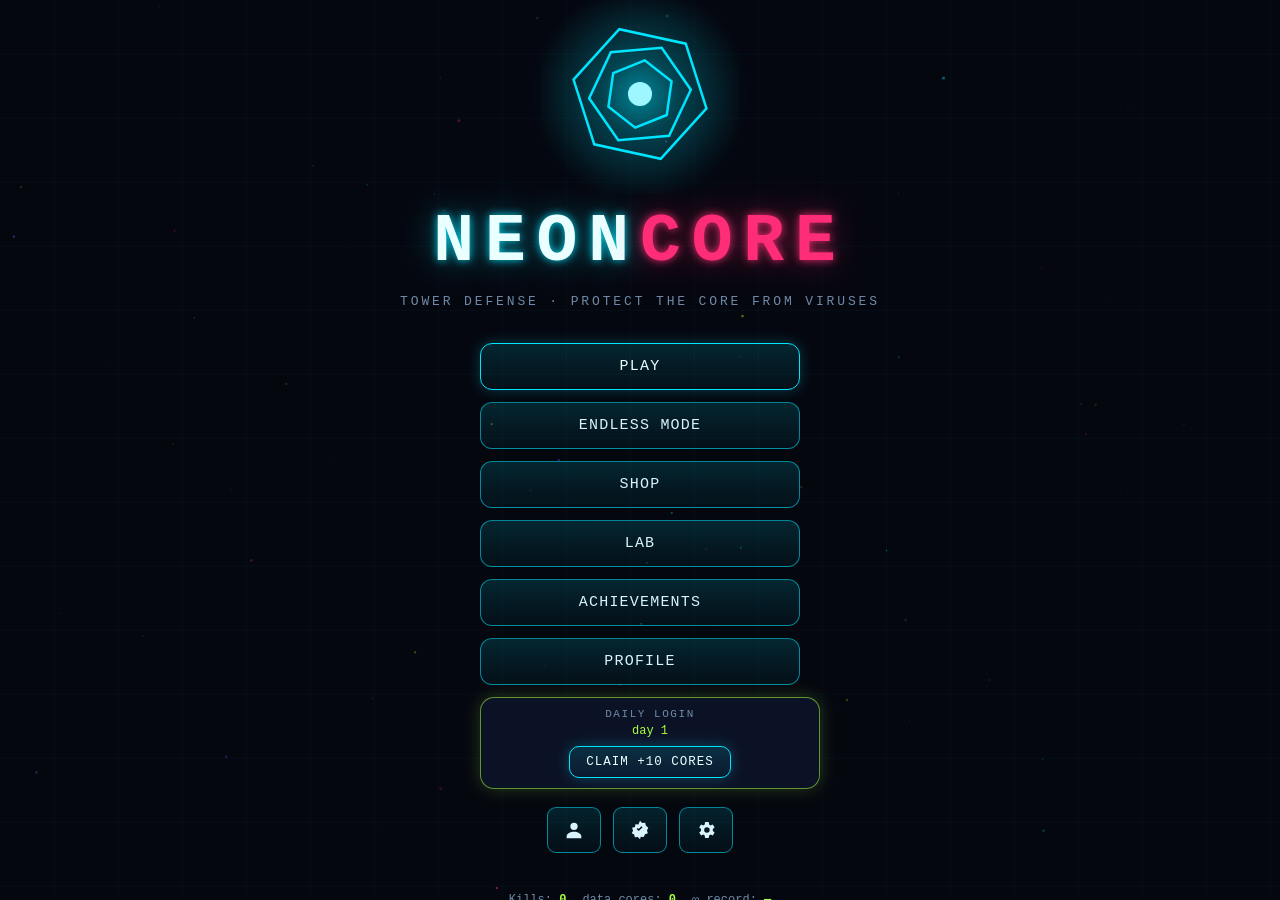
==== commit 7edac4cd: "Perf: wave button text updates only on change (no per-frame DOM writes)" ====
--- a/index.html
+++ b/index.html
@@ -3739,7 +3739,8 @@
   refreshWaveUI(){
     const e = this.els;
     if (G.waveState === 'running'){
-      e.btnWave.textContent = t('left_tpl', { n:G.wave, m:G.enemiesCount + G.events.length });
+      const txt = t('left_tpl', { n:G.wave, m:G.enemiesCount + G.events.length });
+      if (e.btnWave.textContent !== txt) e.btnWave.textContent = txt; // без перерисовки каждый кадр
       e.btnWave.disabled = true;
     } else {
       const n = G.wave+1;
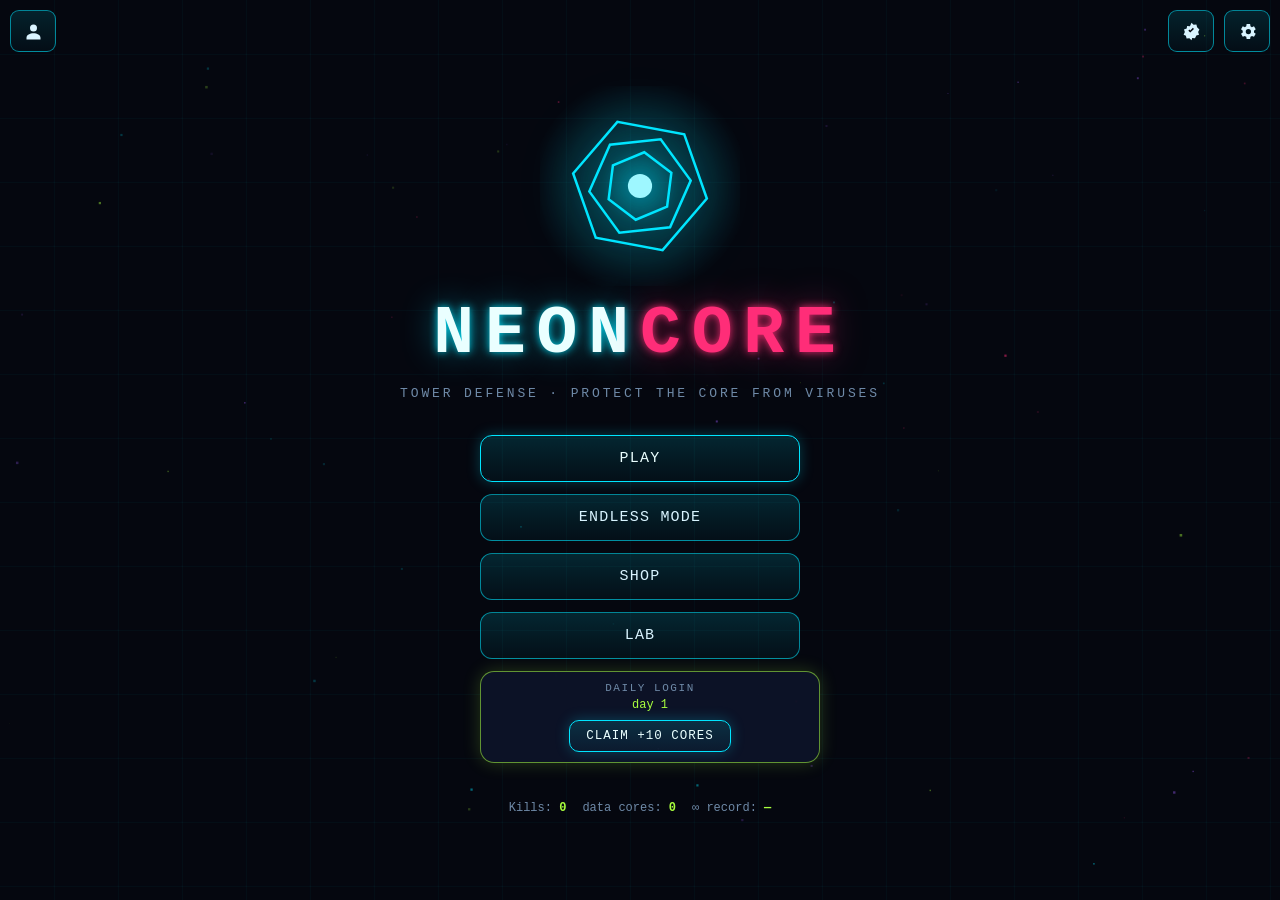
==== commit dcfa775b: "Menu cleanup: remove duplicate big Achievements/Profile buttons, icon row moved to top corners (prof" ====
--- a/index.html
+++ b/index.html
@@ -138,9 +138,13 @@
 #menu-checkin.ready{border-color:rgba(168,255,62,.55);box-shadow:0 0 18px rgba(168,255,62,.2)}
 #menu-checkin.ready .ci-day{color:var(--lime)}
 #menu-checkin .btn{padding:8px 16px;font-size:12.5px}
-.menu-icons{display:flex;gap:12px;justify-content:center;margin:2px 0 6px}
-.menu-icons .hbtn{width:54px;height:46px}
-.menu-icons .hbtn svg{width:22px;height:22px}
+.menu-icons{
+  position:absolute;top:calc(10px + env(safe-area-inset-top));left:10px;right:10px;
+  display:flex;align-items:center;gap:10px;z-index:5;
+}
+.menu-icons .hbtn{width:46px;height:42px}
+.menu-icons .hbtn svg{width:21px;height:21px}
+.mi-spacer{flex:1}
 .promo-in{
   background:rgba(3,6,14,.8);border:1px solid var(--line);border-radius:8px;
   color:var(--text);font-family:var(--mono);font-size:12px;padding:7px 10px;
@@ -438,6 +442,12 @@
 
 <!-- ГЛАВНОЕ МЕНЮ -->
 <section id="screen-menu" class="screen">
+  <div class="menu-icons">
+    <button class="hbtn" id="btn-profile-menu" title="Профиль"></button>
+    <span class="mi-spacer"></span>
+    <button class="hbtn" id="btn-ach-menu" title="Достижения"></button>
+    <button class="hbtn" id="btn-settings-menu" title="Настройки"></button>
+  </div>
   <canvas id="logo" width="200" height="200"></canvas>
   <h1 class="title">NEON<span>CORE</span></h1>
   <div class="tagline" data-i="tagline"></div>
@@ -446,14 +456,7 @@
     <button class="btn big" id="btn-endless" data-i="menu_endless"></button>
     <button class="btn big" id="btn-shop" data-i="shop"></button>
     <button class="btn big" id="btn-lab" data-i="lab"></button>
-    <button class="btn big" id="btn-ach" data-i="ach"></button>
-    <button class="btn big" id="btn-profile" data-i="profile"></button>
     <div id="menu-checkin" class="panel"></div>
-    <div class="menu-icons">
-      <button class="hbtn big" id="btn-profile-menu" title="Профиль"></button>
-      <button class="hbtn big" id="btn-ach-menu" title="Достижения"></button>
-      <button class="hbtn big" id="btn-settings-menu" title="Настройки"></button>
-    </div>
   </div>
   <div class="menu-stats" id="menu-stats"></div>
 </section>
@@ -4523,7 +4526,6 @@
     }
     UI.renderShop();
   });
-  $('btn-profile').addEventListener('click', ()=>{ AudioSys.play('click'); UI.showScreen('profile'); });
   $('profile-back').addEventListener('click', ()=>{ AudioSys.play('click'); UI.showScreen('menu'); });
   const bset = document.getElementById('btn-settings');
   if (bset) bset.addEventListener('click', ()=>{ AudioSys.play('click'); UI.openSettings(); });
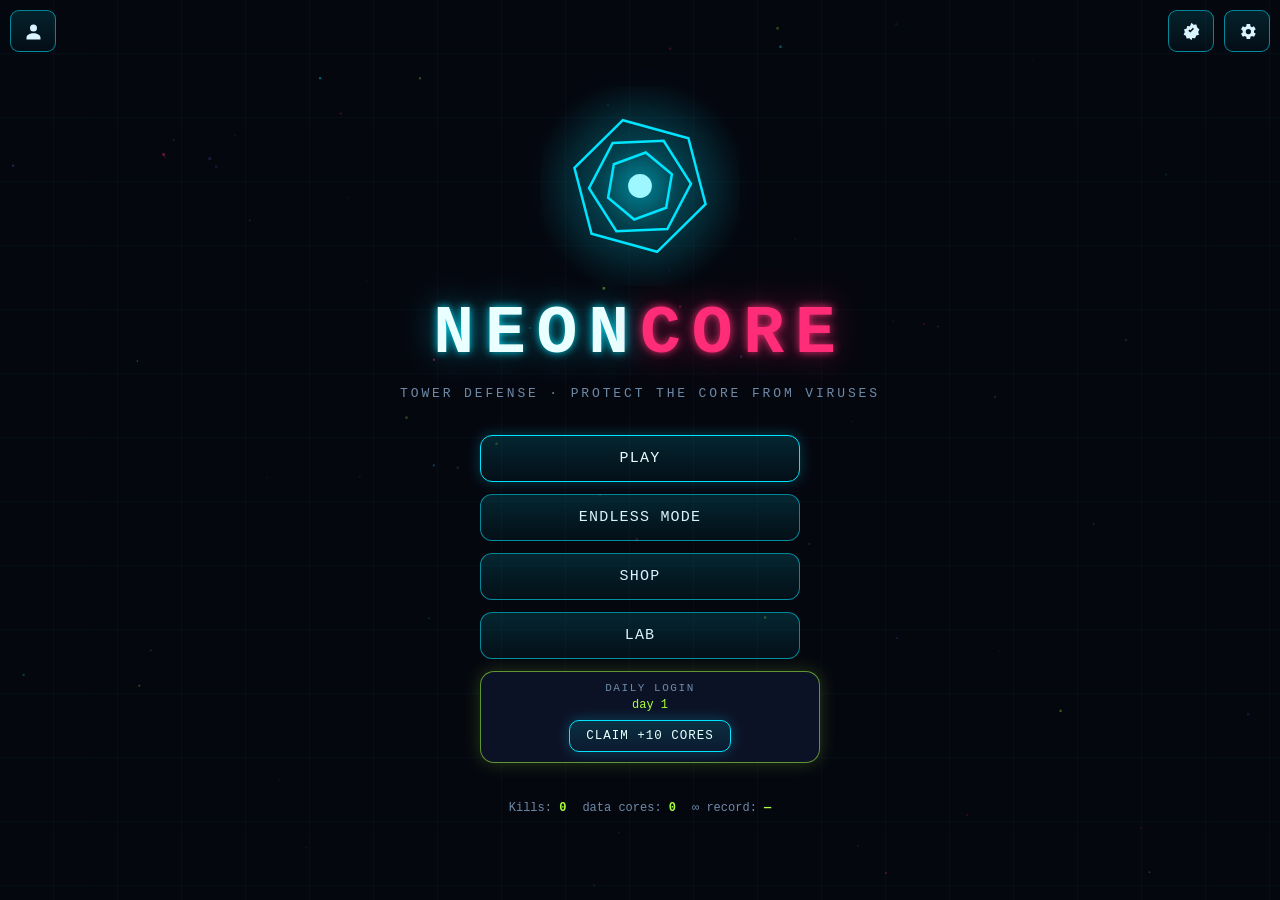
==== commit 670fb191: "Fix map-skin purchases (missing shop handler), arena i18n name, 3 new lab upgrades (Optics/Overclock" ====
--- a/index.html
+++ b/index.html
@@ -569,7 +569,7 @@
   hello_tpl:'Привет, {n}',
   select_map:'Выбор карты', stars_total:'звёзд', need_stars:'Нужно {n}★',
   endless_best:'∞ рекорд: волна {n}', endless_locked:'∞ — после победы',
-  endless:'Бесконечный', diff:['Прогрев','Норма','Риск','Опасно','Жёстко','Критично','Легенда','Хаос','Кошмар','Апокалипсис'],
+  endless:'Бесконечный', diff:['Прогрев','Норма','Риск','Опасно','Жёстко','Критично','Легенда','Хаос','Кошмар','Апокалипсис','Бездна','Вечность'],
   map_boot:'Загрузочный сектор', map_spiral:'Спираль', map_fork:'Развилка',
   map_serpent:'Змейка', map_vortex:'Воронка', map_siege:'Осада', map_bastion:'Бастион',
   map_trinity:'Тринити', map_gates:'Четыре врат', map_mega:'Мегаспираль',
@@ -693,7 +693,7 @@
   hello_tpl:'Hi, {n}',
   select_map:'Select map', stars_total:'stars', need_stars:'Requires {n}★',
   endless_best:'∞ record: wave {n}', endless_locked:'∞ — after victory',
-  endless:'Endless', diff:['Warmup','Normal','Risky','Danger','Tough','Critical','Legend','Chaos','Nightmare','Apocalypse'],
+  endless:'Endless', diff:['Warmup','Normal','Risky','Danger','Tough','Critical','Legend','Chaos','Nightmare','Apocalypse','Abyss','Eternity'],
   map_boot:'Boot Sector', map_spiral:'Spiral', map_fork:'Fork',
   map_serpent:'Serpent', map_vortex:'Vortex', map_siege:'Siege', map_bastion:'Bastion',
   map_trinity:'Trinity', map_gates:'Four Gates', map_mega:'Megaspiral',
@@ -817,6 +817,10 @@
   promo:'Промокод', promo_ok:'Промокод применён: +{n}◆', promo_bad:'Неверный промокод',
   msk_classic:'Классика', msk_desert:'Пустыня', msk_ice:'Лёд', msk_blood:'Кровь',
   s_full:'Во весь экран', s_autolow:'Подтормаживает — включил низкую графику',
+  map_arena:'Особое поле',
+  meta_range:'Оптика', meta_range_d:'Радиус всех башен: <b>+{n}%</b>',
+  meta_rate:'Форсаж', meta_rate_d:'Темп стрельбы всех башен: <b>+{n}%</b>',
+  meta_cores:'Сборщик ядер', meta_cores_d:'Ядра за победы и цепочку: <b>+{n}%</b>',
   sk_aurora:'Аврора', sk_inferno:'Инферно', sk_gold:'Золото',
   msk_toxic:'Токсик', msk_violet:'Аметист', msk_mono:'Монохром',
   fx_crt:'CRT-терминал',
@@ -839,6 +843,10 @@
   promo:'Promo code', promo_ok:'Promo applied: +{n} cores', promo_bad:'Invalid code',
   msk_classic:'Classic', msk_desert:'Desert', msk_ice:'Ice', msk_blood:'Blood',
   s_full:'Fullscreen', s_autolow:'Running slow — enabled low graphics',
+  map_arena:'Arena',
+  meta_range:'Optics', meta_range_d:'Range of all towers: <b>+{n}%</b>',
+  meta_rate:'Overclock', meta_rate_d:'Fire rate of all towers: <b>+{n}%</b>',
+  meta_cores:'Core harvester', meta_cores_d:'Cores from wins & chain: <b>+{n}%</b>',
   sk_aurora:'Aurora', sk_inferno:'Inferno', sk_gold:'Gold',
   msk_toxic:'Toxic', msk_violet:'Amethyst', msk_mono:'Monochrome',
   fx_crt:'CRT terminal',
@@ -1041,6 +1049,12 @@
     [[-1, 8], [4, 8], [4, 4], [6, 4]],
     [[12, 0], [8, 0], [8, 4], [6, 4]],
     [[12, 8], [8, 8], [8, 4], [6, 4]]], deco:[[2, 2], [9, 2], [2, 6], [9, 6]] },
+  { key:'map_cascade', mult:1.65, need:24, color:'#c0ff4d',
+    paths:[[[-1,0],[2,0],[2,3],[5,3],[5,0],[8,0],[8,3],[11,3],[11,6],[6,6],[6,8],[3,8]]],
+    deco:[[0,4],[7,1],[10,4],[9,8],[1,2]] },
+  { key:'map_labyrinth', mult:1.8,  need:26, color:'#8ab4ff',
+    paths:[[[-1,4],[1,4],[1,1],[4,1],[4,7],[7,7],[7,1],[10,1],[10,4],[11,4]]],
+    deco:[[2,5],[5,3],[8,3],[5,5],[8,5]] },
   { key:'map_mega', mult:1.9, need:25, color:'#e0e0ff',
     paths:[[[-1, 1], [10, 1], [10, 7], [1, 7], [1, 2], [9, 2], [9, 6], [3, 6], [3, 4], [6, 4]]], deco:[[5, 3], [6, 8], [2, 4]] },
 ];
@@ -1051,6 +1065,9 @@
   { id:'lives',  max:5, cost:l=>10+l*12, eff:l=>'+'+(2*l),        icon:'lives' },
   { id:'cash',   max:5, cost:l=>12+l*14, eff:l=>'+'+(30*l)+'$',   icon:'cash' },
   { id:'income', max:5, cost:l=>12+l*14, eff:l=>'+'+(6*l)+'%',    icon:'income' },
+  { id:'range',  max:5, cost:l=>14+l*16, eff:l=>'+'+(3*l)+'%',    icon:'range' },
+  { id:'rate',   max:5, cost:l=>14+l*16, eff:l=>'+'+(3*l)+'%',    icon:'rate' },
+  { id:'cores',  max:5, cost:l=>15+l*15, eff:l=>'+'+(8*l)+'%',    icon:'cores' },
 ];
 
 /* ---- Достижения: test по статистике, prog для полосок прогресса ---- */
@@ -1088,6 +1105,8 @@
   lives:'<svg viewBox="0 0 24 24"><path d="M12 21C7 16 3 12.5 3 8.5 3 6 5 4 7.5 4c1.8 0 3.4 1 4.5 2.6C13.1 5 14.7 4 16.5 4 19 4 21 6 21 8.5c0 4-4 7.5-9 12.5z"/></svg>',
   cash:'<svg viewBox="0 0 24 24"><rect x="2.5" y="6" width="19" height="12" rx="2"/><circle cx="12" cy="12" r="3"/></svg>',
   income:'<svg viewBox="0 0 24 24"><path d="M3 17l5-6 4 3 6-8 3 3"/><path d="M17 6h4v4"/></svg>',
+  range:'<svg viewBox="0 0 24 24" fill="none" stroke="currentColor" stroke-width="1.8"><circle cx="12" cy="12" r="3"/><path d="M12 2v4M12 18v4M2 12h4M18 12h4"/></svg>',
+  rate:'<svg viewBox="0 0 24 24" fill="none" stroke="currentColor" stroke-width="1.8"><path d="M13 2L4 14h6l-1 8 9-12h-6z"/></svg>',
 };
 /* ==================== Сохранения (localStorage + мягкая деградация) ====================
    Ключ сейва привязан к пользователю Telegram (SAVE_KEY = neoncore_v1_u<id>),
@@ -1099,7 +1118,7 @@
     v:1, lang:null, sound:true, lowgfx:false, auto:false, volume:0.5, cores:0, savedAt:0,
     skin:'classic', skins:{}, fx:{}, boosts:{dmg:0, lives:0, cash:0}, mapSkin:'classic', mapSkins:{}, promoUsed:{},
     buyUnlocked:{}, lastCheckin:'', checkinDay:0,
-    meta:{ dmg:0, lives:0, cash:0, income:0 },
+    meta:{ dmg:0, lives:0, cash:0, income:0, range:0, rate:0, cores:0 },
     maps:{},            // idx → {stars, best, milestone}
     ach:{},             // id → 1
     seen:{},            // флаги "уже видел" (интро врагов, мутаций)
@@ -1143,7 +1162,10 @@
 /* Итоговые (с учётом мета-прокачки) параметры новой партии */
 function metaVals(){
   return {
-    dmgMul: (1 + 0.06*S.meta.dmg) * ((typeof G !== 'undefined' && G.active && G.boost && G.boost.dmg > 1) ? G.boost.dmg : 1),
+    dmgMul: 1 + 0.06*S.meta.dmg,
+    rangeMul: 1 + 0.03*(S.meta.range||0),
+    rateMul: 1 + 0.03*(S.meta.rate||0),
+    coreMul: 1 + 0.08*(S.meta.cores||0),
     lives: START_LIVES + 2*S.meta.lives,
     cash: START_CASH + 30*S.meta.cash,
     rewardMul: 1 + 0.06*S.meta.income,
@@ -1406,17 +1428,31 @@
   const dot = (r)=>{ ctx.beginPath(); ctx.arc(0, 0, r, 0, TAU); ctx.fillStyle = color; ctx.fill(); };
   ctx.beginPath();
   switch(shape){
-    case 'tri': // дрон: стрелка с ядром
+    case 'tri': // дрон: стрела с ядром, антенной и стабилизаторами
       ctx.moveTo(Math.cos(ang)*R, Math.sin(ang)*R);
       ctx.lineTo(Math.cos(ang+2.5)*R, Math.sin(ang+2.5)*R);
       ctx.lineTo(Math.cos(ang-2.5)*R, Math.sin(ang-2.5)*R);
       ctx.closePath(); fill();
-      ctx.save(); ctx.rotate(ang); dot(R*0.22); ctx.restore();
+      ctx.save(); ctx.rotate(ang);
+      dot(R*0.2);
+      ctx.beginPath(); ctx.moveTo(-R*0.85, 0); ctx.lineTo(-R*1.35, 0); ctx.stroke();
+      ctx.beginPath(); ctx.arc(-R*1.35, 0, R*0.12, 0, TAU); ctx.stroke();
+      ctx.beginPath();
+      ctx.moveTo(Math.cos(2.5)*R*0.9, Math.sin(2.5)*R*0.9);
+      ctx.lineTo(Math.cos(2.9)*R*1.25, Math.sin(2.9)*R*1.25);
+      ctx.moveTo(Math.cos(-2.5)*R*0.9, Math.sin(-2.5)*R*0.9);
+      ctx.lineTo(Math.cos(-2.9)*R*1.25, Math.sin(-2.9)*R*1.25);
+      ctx.stroke();
+      ctx.restore();
       break;
-    case 'dia': // бит: вращающийся ромбик
+    case 'dia': // бит: вращающийся ромб с внутренним ядром-искрой
       ctx.rotate(t*2.4);
       ctx.moveTo(0,-R); ctx.lineTo(R,0); ctx.lineTo(0,R); ctx.lineTo(-R,0);
       ctx.closePath(); fill();
+      ctx.beginPath();
+      ctx.moveTo(0,-R*0.45); ctx.lineTo(R*0.45,0); ctx.lineTo(0,R*0.45); ctx.lineTo(-R*0.45,0);
+      ctx.closePath(); ctx.stroke();
+      dot(R*0.12);
       break;
     case 'dart': // спринтер: острый дротик со шлейфом скорости
       ctx.moveTo(Math.cos(ang)*R*1.3, Math.sin(ang)*R*1.3);
@@ -1428,19 +1464,26 @@
       ctx.globalAlpha *= 0.55;
       ctx.beginPath();
       ctx.moveTo(-R*1.1, -R*0.3); ctx.lineTo(-R*(1.6+0.25*Math.sin(t*9)), -R*0.3);
-      ctx.moveTo(-R*1.1,  R*0.3); ctx.lineTo(-R*(1.6+0.25*Math.cos(t*9)), R*0.3);
+      ctx.moveTo(-R*1.1,  R*0.3); ctx.lineTo(-R*(1.6+0.25*Math.cos(t*9)),  R*0.3);
       ctx.stroke(); ctx.restore();
       break;
-    case 'hex': // броневик: шестигранник с пластинами
+    case 'hex': // броневик: корпус, гусеницы, башня со стволом
+      ctx.save(); ctx.rotate(ang);
+      ctx.lineWidth = lw*1.6;
+      ctx.beginPath();
+      ctx.moveTo(-R*0.7,-R*0.95); ctx.lineTo(R*0.7,-R*0.95);
+      ctx.moveTo(-R*0.7, R*0.95); ctx.lineTo(R*0.7, R*0.95);
+      ctx.stroke();
+      ctx.lineWidth = lw;
+      ctx.beginPath(); ctx.moveTo(R*0.35,0); ctx.lineTo(R*1.15,0); ctx.stroke();
+      ctx.restore();
       for (let i=0;i<6;i++){ const a=ang+i*TAU/6; i?ctx.lineTo(Math.cos(a)*R,Math.sin(a)*R):ctx.moveTo(Math.cos(a)*R,Math.sin(a)*R); }
       ctx.closePath(); fill();
       ctx.save(); ctx.rotate(-ang*0.7 + t*0.2);
       ctx.beginPath();
       for (let i=0;i<6;i++){ const a=i*TAU/6; i?ctx.lineTo(Math.cos(a)*R*0.55,Math.sin(a)*R*0.55):ctx.moveTo(Math.cos(a)*R*0.55,Math.sin(a)*R*0.55); }
       ctx.closePath(); ctx.stroke();
-      ctx.beginPath();
-      for (let i=0;i<3;i++){ const a=i*TAU/3; ctx.moveTo(Math.cos(a)*R*0.55, Math.sin(a)*R*0.55); ctx.lineTo(Math.cos(a)*R*0.95, Math.sin(a)*R*0.95); }
-      ctx.stroke(); ctx.restore();
+      ctx.restore();
       break;
     case 'plus': { // медик: крест с пульсирующим ореолом лечения
       const p = R*0.38;
@@ -1448,33 +1491,43 @@
       ctx.lineTo(R,-p); ctx.lineTo(R,p); ctx.lineTo(p,p); ctx.lineTo(p,R); ctx.lineTo(-p,R);
       ctx.lineTo(-p,p); ctx.lineTo(-R,p);
       ctx.closePath(); fill();
+      dot(R*0.16);
       ctx.globalAlpha *= 0.5;
       ctx.beginPath(); ctx.arc(0, 0, R*(1.25+0.18*Math.sin(t*4)), 0, TAU); ctx.stroke();
       break;
     }
-    case 'blob': // фантом: капля с «хвостами», дрожит
+    case 'blob': // фантом: капля с рваным хвостом и глазами-щелями по ходу
       ctx.save(); ctx.rotate(Math.sin(t*5)*0.15);
       ctx.arc(0, 0, R*0.85, 0, TAU);
       ctx.moveTo(R*0.5,-R*0.5); ctx.lineTo(R*0.95,-R*0.95);
       ctx.moveTo(-R*0.5,-R*0.5); ctx.lineTo(-R*0.95,-R*0.95);
       ctx.moveTo(-R*0.85,0); ctx.lineTo(-R*1.2, -R*0.35); ctx.moveTo(-R*0.85,0); ctx.lineTo(-R*1.2, R*0.35);
       fill();
+      ctx.save(); ctx.rotate(ang);
+      ctx.lineWidth = lw*1.4;
+      ctx.beginPath();
+      ctx.moveTo(R*0.12, -R*0.28); ctx.lineTo(R*0.45, -R*0.12);
+      ctx.moveTo(R*0.12,  R*0.28); ctx.lineTo(R*0.45,  R*0.12);
+      ctx.stroke();
+      ctx.restore();
       ctx.restore();
       break;
-    case 'shield': { // эгида: ядро-квадрат + вращающаяся дуга щита
+    case 'shield': { // эгида: ядро-квадрат + сегментированный вращающийся щит
       ctx.rect(-R*0.6,-R*0.6,R*1.2,R*1.2); fill();
       dot(R*0.18);
       const a0 = t*2;
-      ctx.beginPath(); ctx.arc(0, 0, R*1.35, a0, a0+TAU*0.6); ctx.stroke();
+      for (let k=0;k<3;k++){
+        ctx.beginPath(); ctx.arc(0, 0, R*1.35, a0+k*TAU/3, a0+k*TAU/3+TAU*0.22); ctx.stroke();
+      }
       break;
     }
-    case 'split': { // делитель: клетка с двумя ядрами, готова разделиться
-      ctx.save(); ctx.rotate(Math.sin(t*4)*0.12);
-      ctx.beginPath(); ctx.arc(0, 0, R*0.85, 0, TAU); fill();
-      ctx.beginPath(); ctx.moveTo(0, -R*0.85); ctx.lineTo(0, R*0.85); ctx.stroke();
-      ctx.fillStyle = color;
-      ctx.beginPath(); ctx.arc(-R*0.32, 0, R*0.2, 0, TAU); ctx.fill();
-      ctx.beginPath(); ctx.arc(R*0.32, 0, R*0.2, 0, TAU); ctx.fill();
+    case 'split': { // делитель: две делящиеся половины с пульсирующим зазором
+      ctx.save();
+      const gap = 0.16 + 0.14*Math.abs(Math.sin(t*3));
+      ctx.rotate(Math.sin(t*4)*0.1);
+      ctx.beginPath(); ctx.arc(-R*gap, 0, R*(0.8-gap*0.5), 0, TAU); fill();
+      ctx.beginPath(); ctx.arc(R*gap, 0, R*(0.8-gap*0.5), 0, TAU); fill();
+      dot(R*0.14);
       ctx.restore();
       break;
     }
@@ -2248,7 +2301,8 @@
 
 /* ---------- Прицеливание и стрельба ---------- */
 function acquireTarget(tw, lv){
-  const r2 = lv.range*lv.range;
+  const R = lv.range*metaVals().rangeMul;
+  const r2 = R*R;
   const mr2 = (lv.minRange||0)*(lv.minRange||0);
   let best = null, bestKey = -Infinity;
   for (const e of EP){
@@ -2470,7 +2524,8 @@
       continue;
     }
     if (def.kind === 'cryo'){
-      const r2 = lv.range*lv.range;
+      const CR = lv.range*metaVals().rangeMul;
+      const r2 = CR*CR;
       for (const e of EP){
         if (!e.alive || e.dead) continue;
         if (dist2(tw.x, tw.y, e.x, e.y) > r2) continue;
@@ -2483,7 +2538,7 @@
       tw.cd -= dt*overMul;
       if (tw.cd <= 0){
         const e = acquireTarget(tw, lv);
-        if (e){ fireToxin(tw, e, lv, dmgMul); tw.cd = 1/lv.rate; }
+        if (e){ fireToxin(tw, e, lv, dmgMul); tw.cd = 1/(lv.rate*metaVals().rateMul); }
         else tw.cd = 0;
       }
       continue;
@@ -2492,7 +2547,7 @@
       tw.cd -= dt*overMul;
       if (tw.cd <= 0){
         const e = acquireTarget(tw, lv);
-        if (e){ fireMortar(tw, e, lv, dmgMul*tw.amp); tw.cd = 1/lv.rate; }
+        if (e){ fireMortar(tw, e, lv, dmgMul*tw.amp); tw.cd = 1/(lv.rate*metaVals().rateMul); }
         else tw.cd = 0;
       }
       continue;
@@ -2505,7 +2560,7 @@
         if (def.kind === 'tesla') fireTesla(tw, e, lv, dmgMul*tw.amp);
         else if (def.kind === 'missile') fireMissile(tw, e, lv, dmgMul*tw.amp);
         else fireHitscan(tw, e, def, lv, dmgMul*tw.amp);
-        tw.cd = 1/lv.rate;
+        tw.cd = 1/(lv.rate*metaVals().rateMul);
       } else tw.cd = 0;
     }
   }
@@ -2613,7 +2668,7 @@
     const mile = Math.floor(G.wave/10);
     if (mile > Math.floor(ms.milestone/10)){
       const k = mile - Math.floor(ms.milestone/10);
-      addCores(k*5);
+      addCores(Math.round(k*5*metaVals().coreMul));
       ms.milestone = mile*10;
       UI.toast(t('t_core', { n:k*5 }));
     }
@@ -2642,7 +2697,7 @@
     const stars = lost === 0 ? 3 : (lost <= 4 ? 2 : 1);
     const firstWin = ms.stars === 0;
     S.stats.wins = (S.stats.wins||0) + 1;
-    const earned = (firstWin ? 8 + 2*G.mapIdx : 3) + Math.max(0, stars - ms.stars)*3;
+    const earned = Math.round(((firstWin ? 8 + 2*G.mapIdx : 3) + Math.max(0, stars - ms.stars)*3) * metaVals().coreMul);
     ms.stars = Math.max(ms.stars, stars);
     if (earned > 0) addCores(earned);
     // что разблокировалось
@@ -3291,6 +3346,7 @@
     ctx.restore();
   }
 }
+
 /* ==================== UI: экраны, HUD, модалки, тосты ==================== */
 
 const UI = {
@@ -4498,7 +4554,7 @@
   $('btn-settings-menu').addEventListener('click', ()=>{ AudioSys.play('click'); UI.openSettings(); });
   // покупки в магазине (делегирование — список перерисовывается)
   $('shop-list').addEventListener('click', (ev)=>{
-    const b = ev.target.closest('[data-buyboost],[data-buyskin],[data-setskin],[data-buyfx],[data-fx],[data-buytower]');
+    const b = ev.target.closest('[data-buyboost],[data-buyskin],[data-setskin],[data-buyfx],[data-fx],[data-buytower],[data-buymapskin],[data-setmapskin]');
     if (!b) return;
     const buy = (price)=>{
       if (S.cores < price){ AudioSys.play('error'); return false; }
@@ -4523,6 +4579,11 @@
       const tp = b.dataset.buytower;
       const price = 20 + UNLOCK_STARS[tp]*5;
       if (buy(price)){ S.buyUnlocked[tp] = 1; UI.toast(t('bought'), 'ach'); AudioSys.play('coin'); persist(); checkAch(); }
+    } else if (b.dataset.buymapskin){
+      const def = MAP_SKIN_ITEMS.find(x=>x.id===b.dataset.buymapskin);
+      if (buy(def.price)){ S.mapSkins[def.id] = 1; S.mapSkin = def.id; UI.toast(t('bought'), 'ach'); AudioSys.play('coin'); persist(); checkAch(); }
+    } else if (b.dataset.setmapskin){
+      S.mapSkin = b.dataset.setmapskin; persist(); AudioSys.play('click');
     }
     UI.renderShop();
   });
